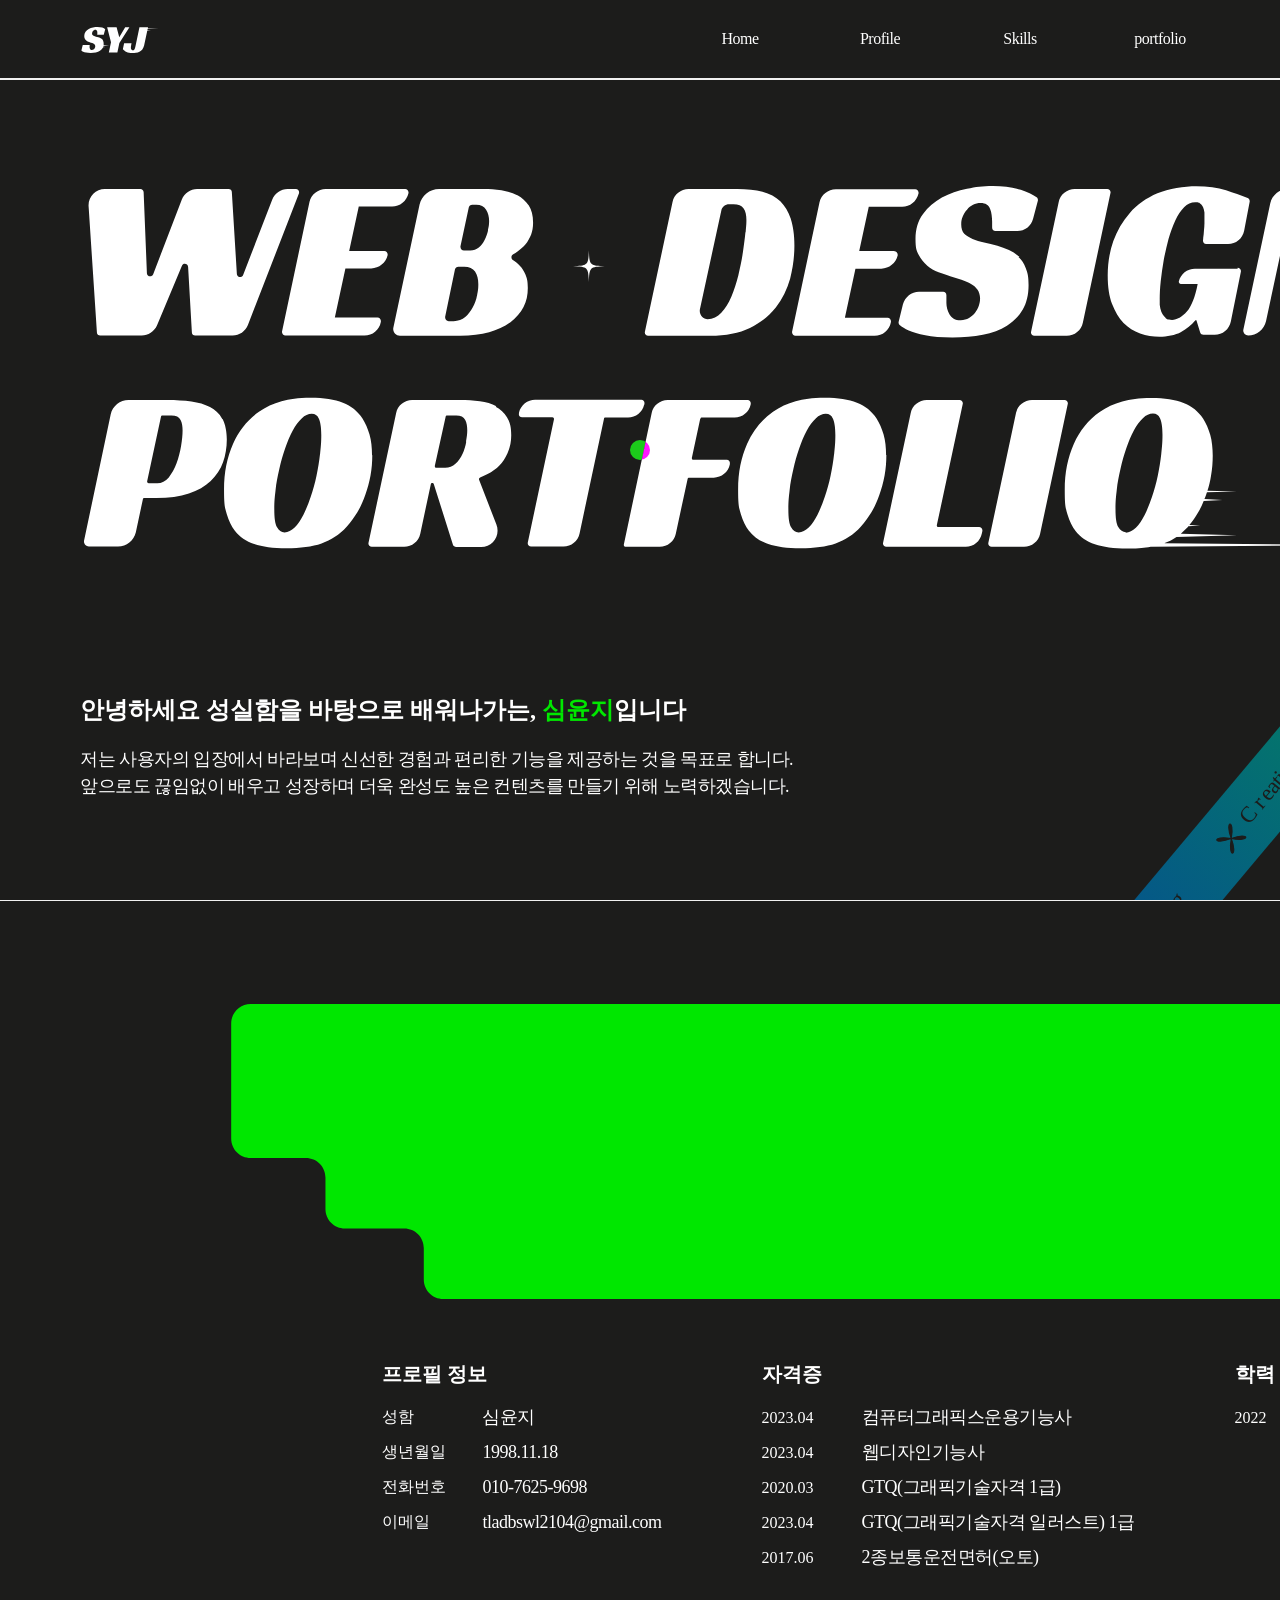
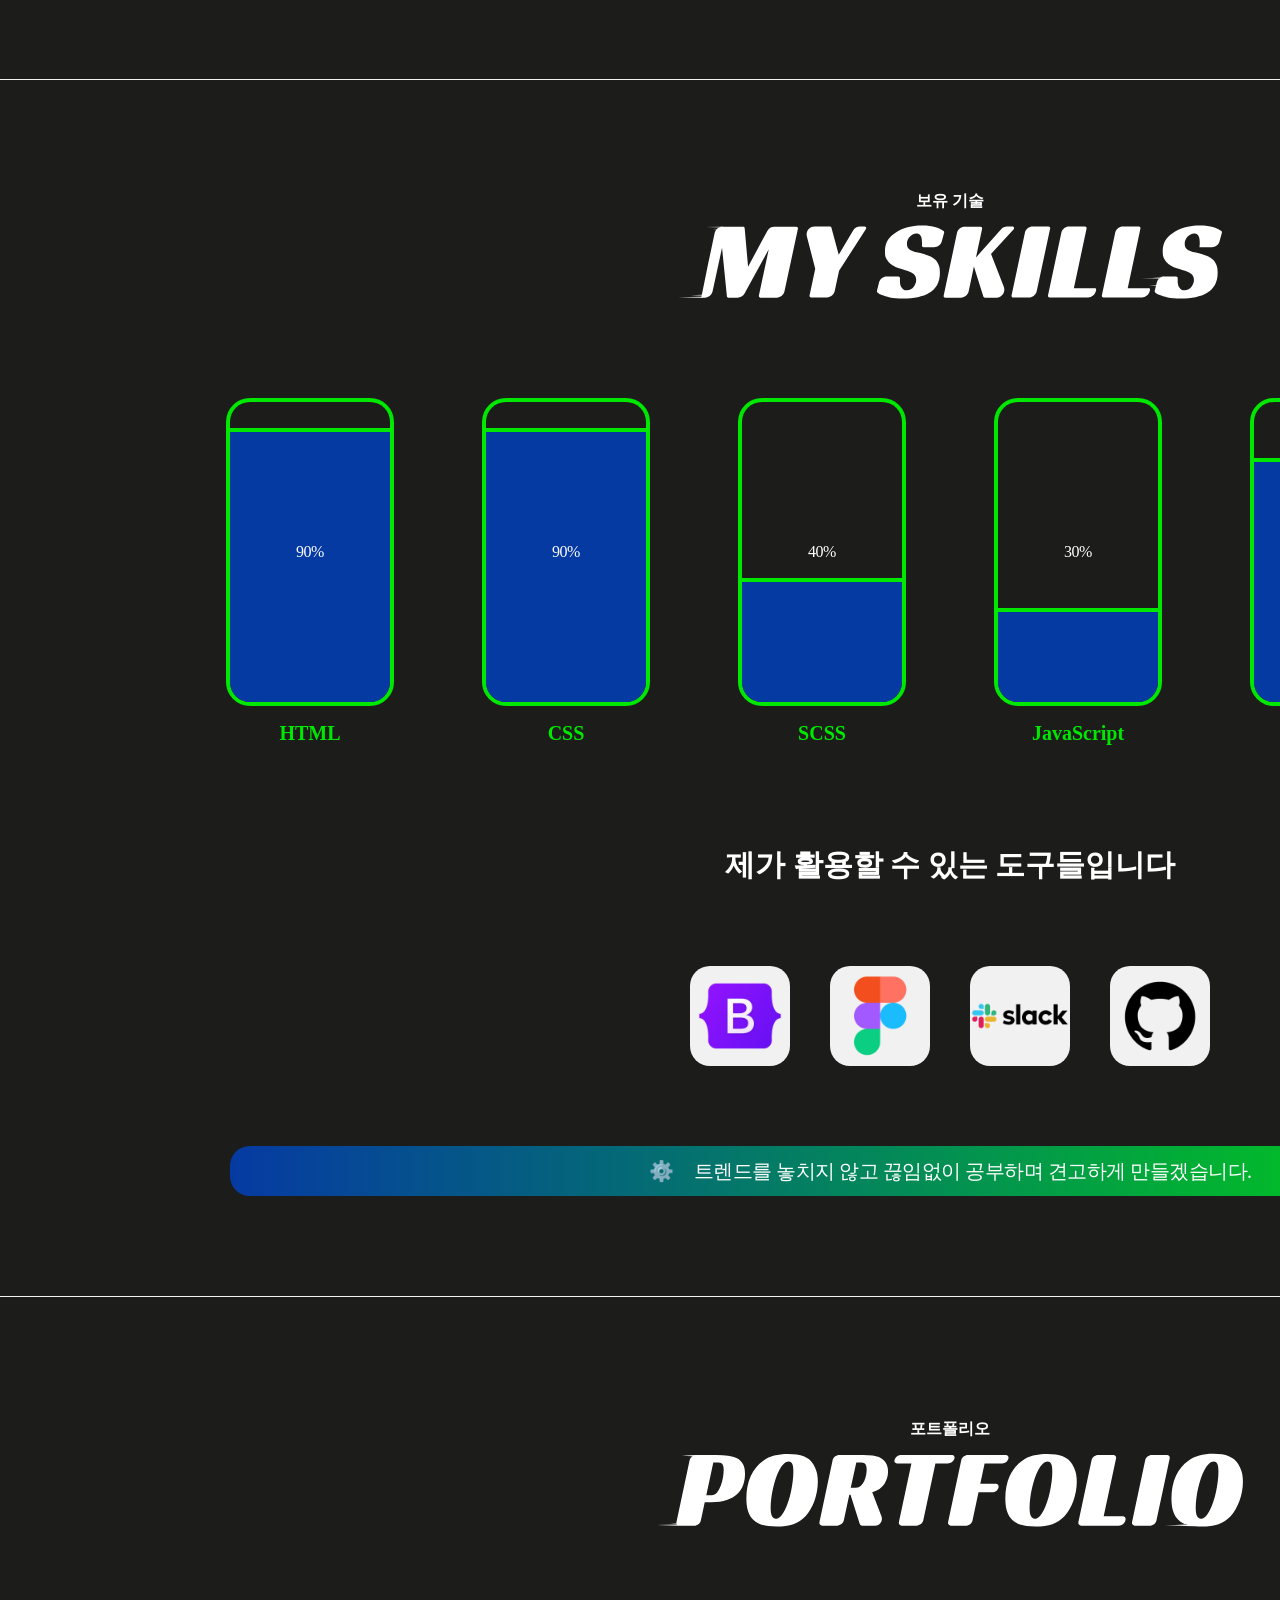
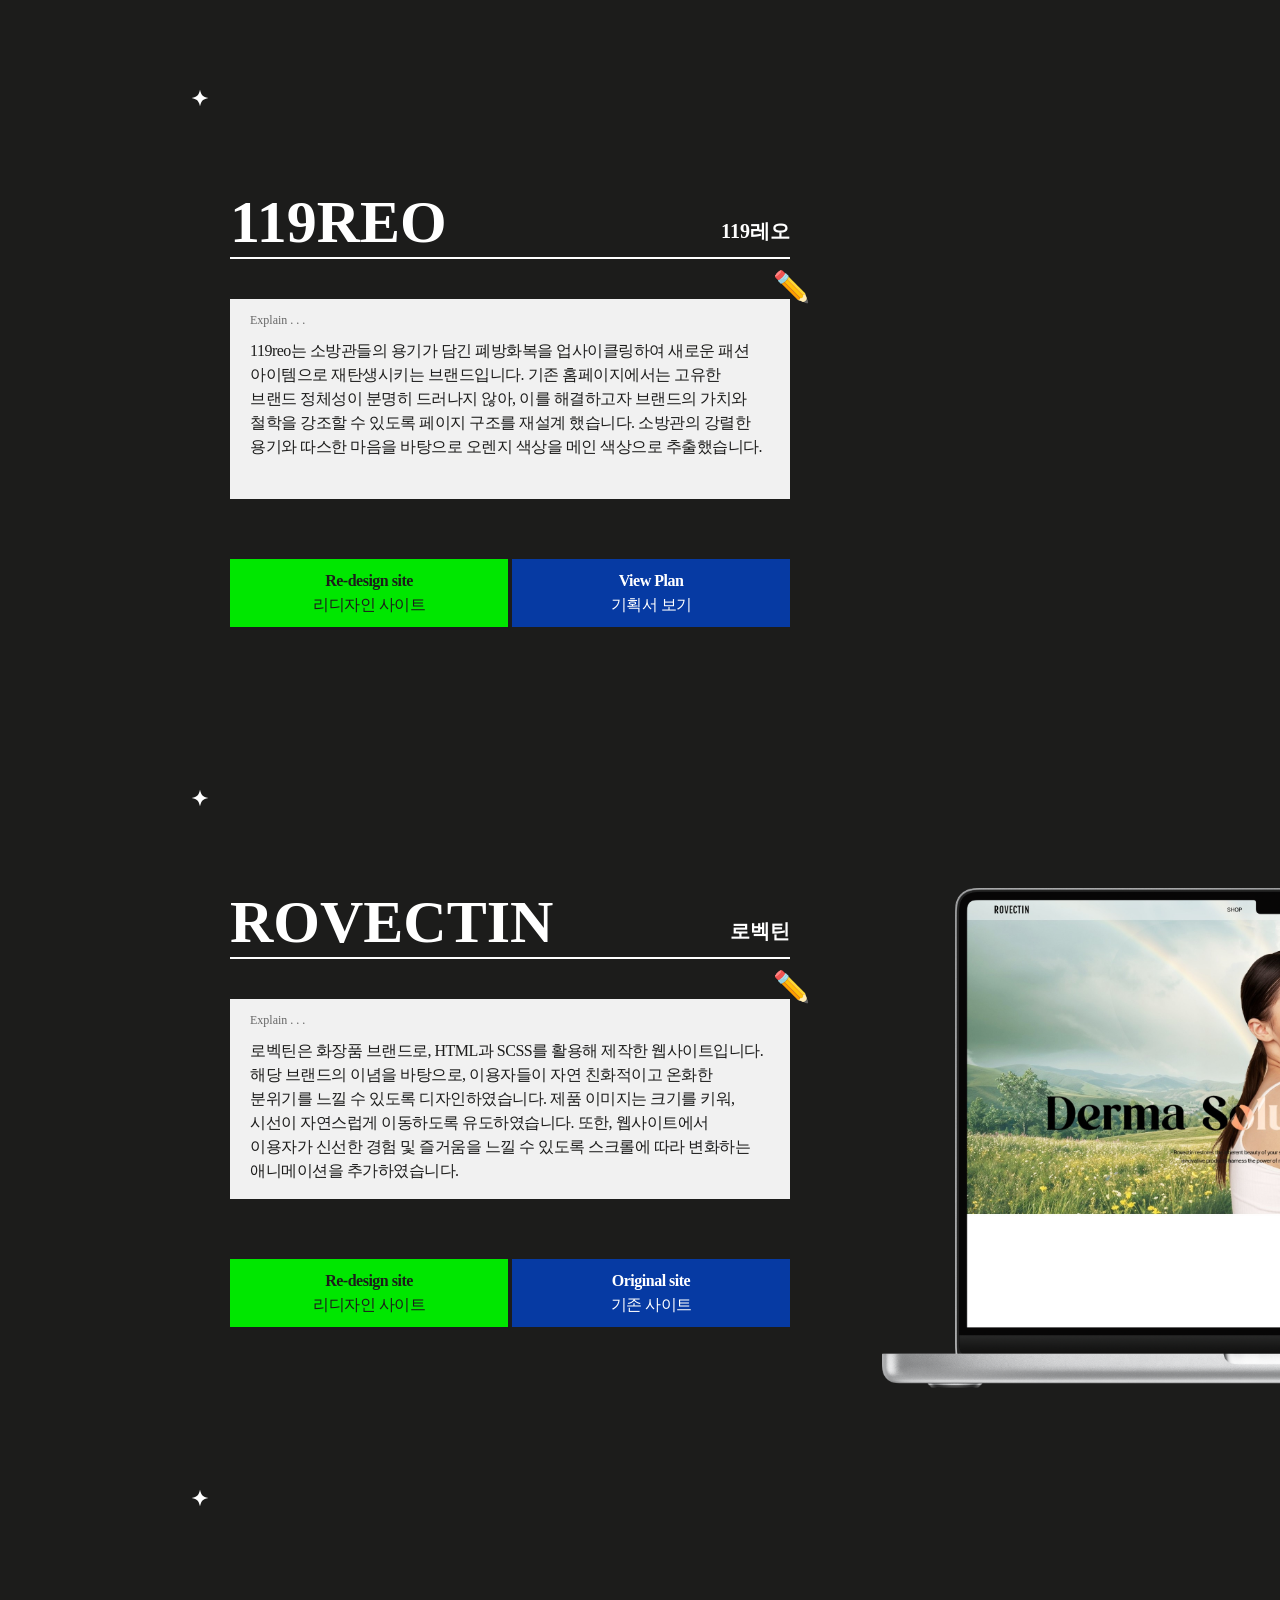
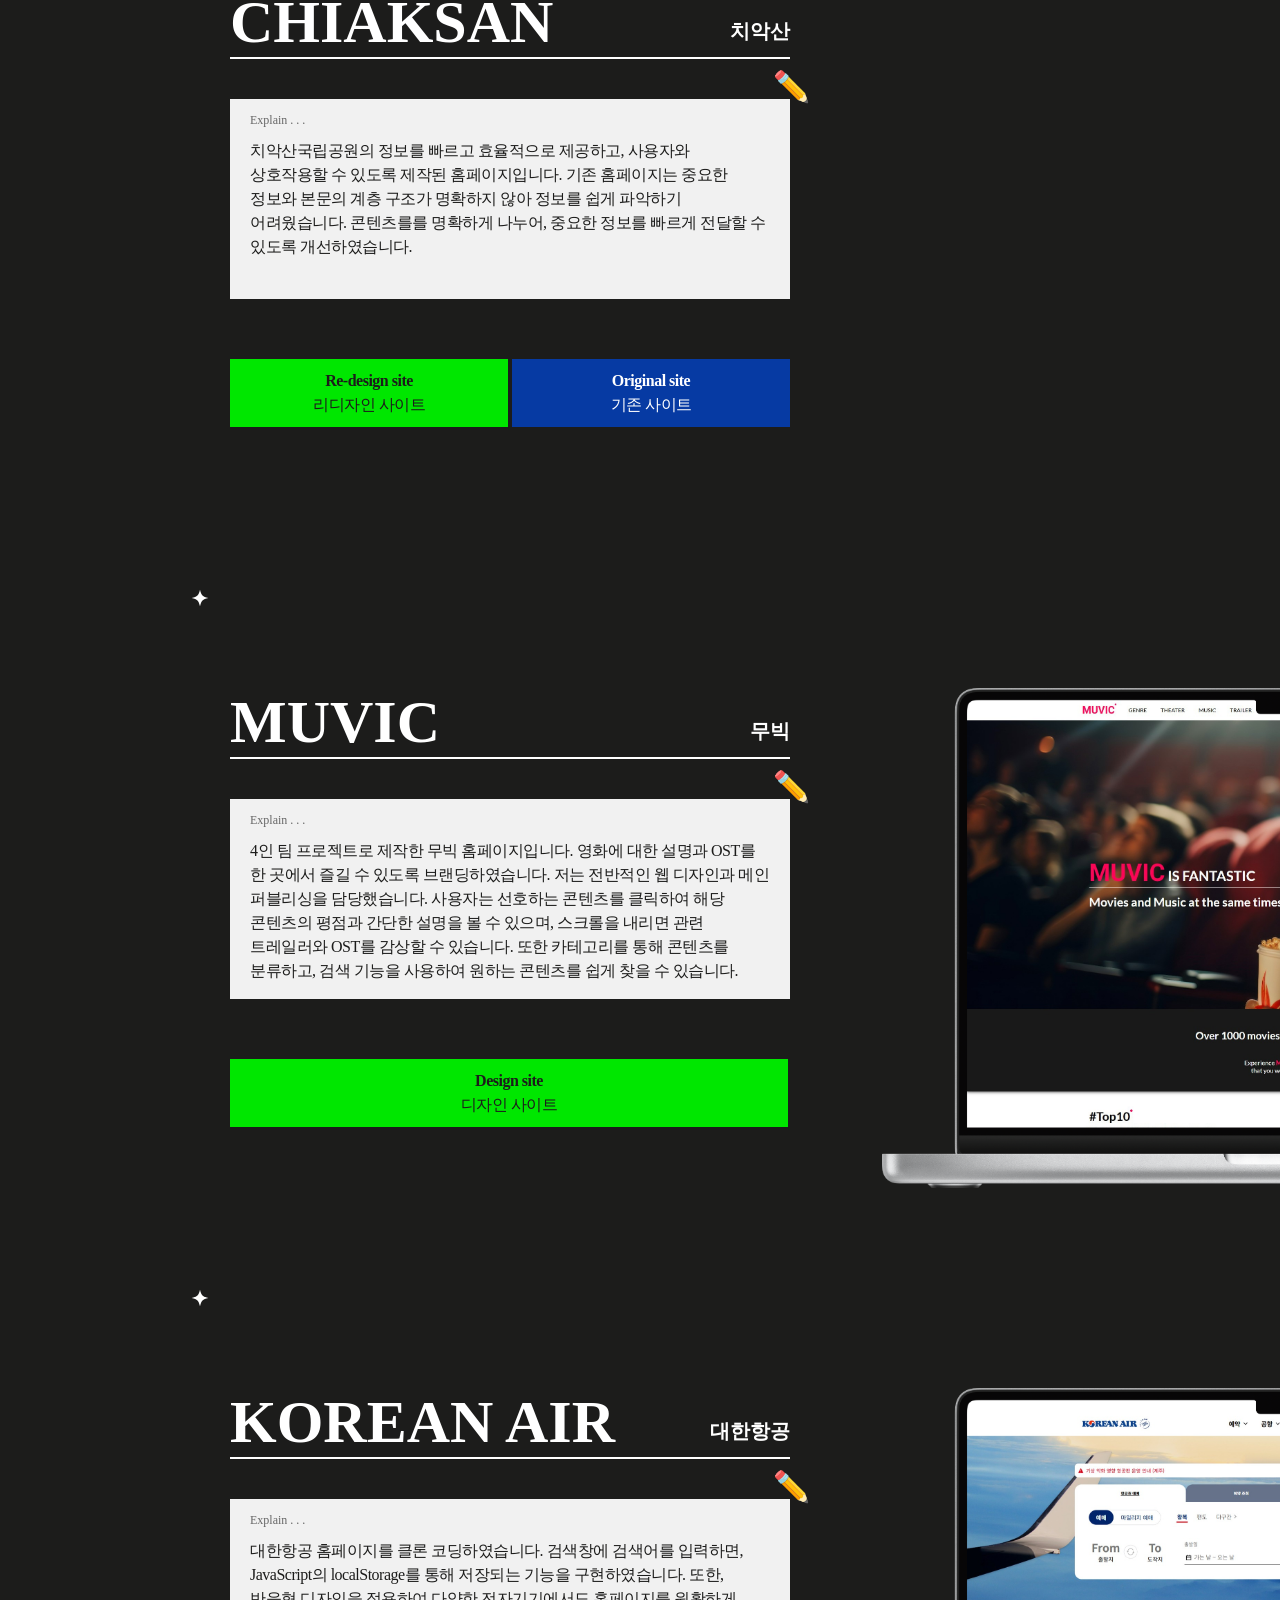
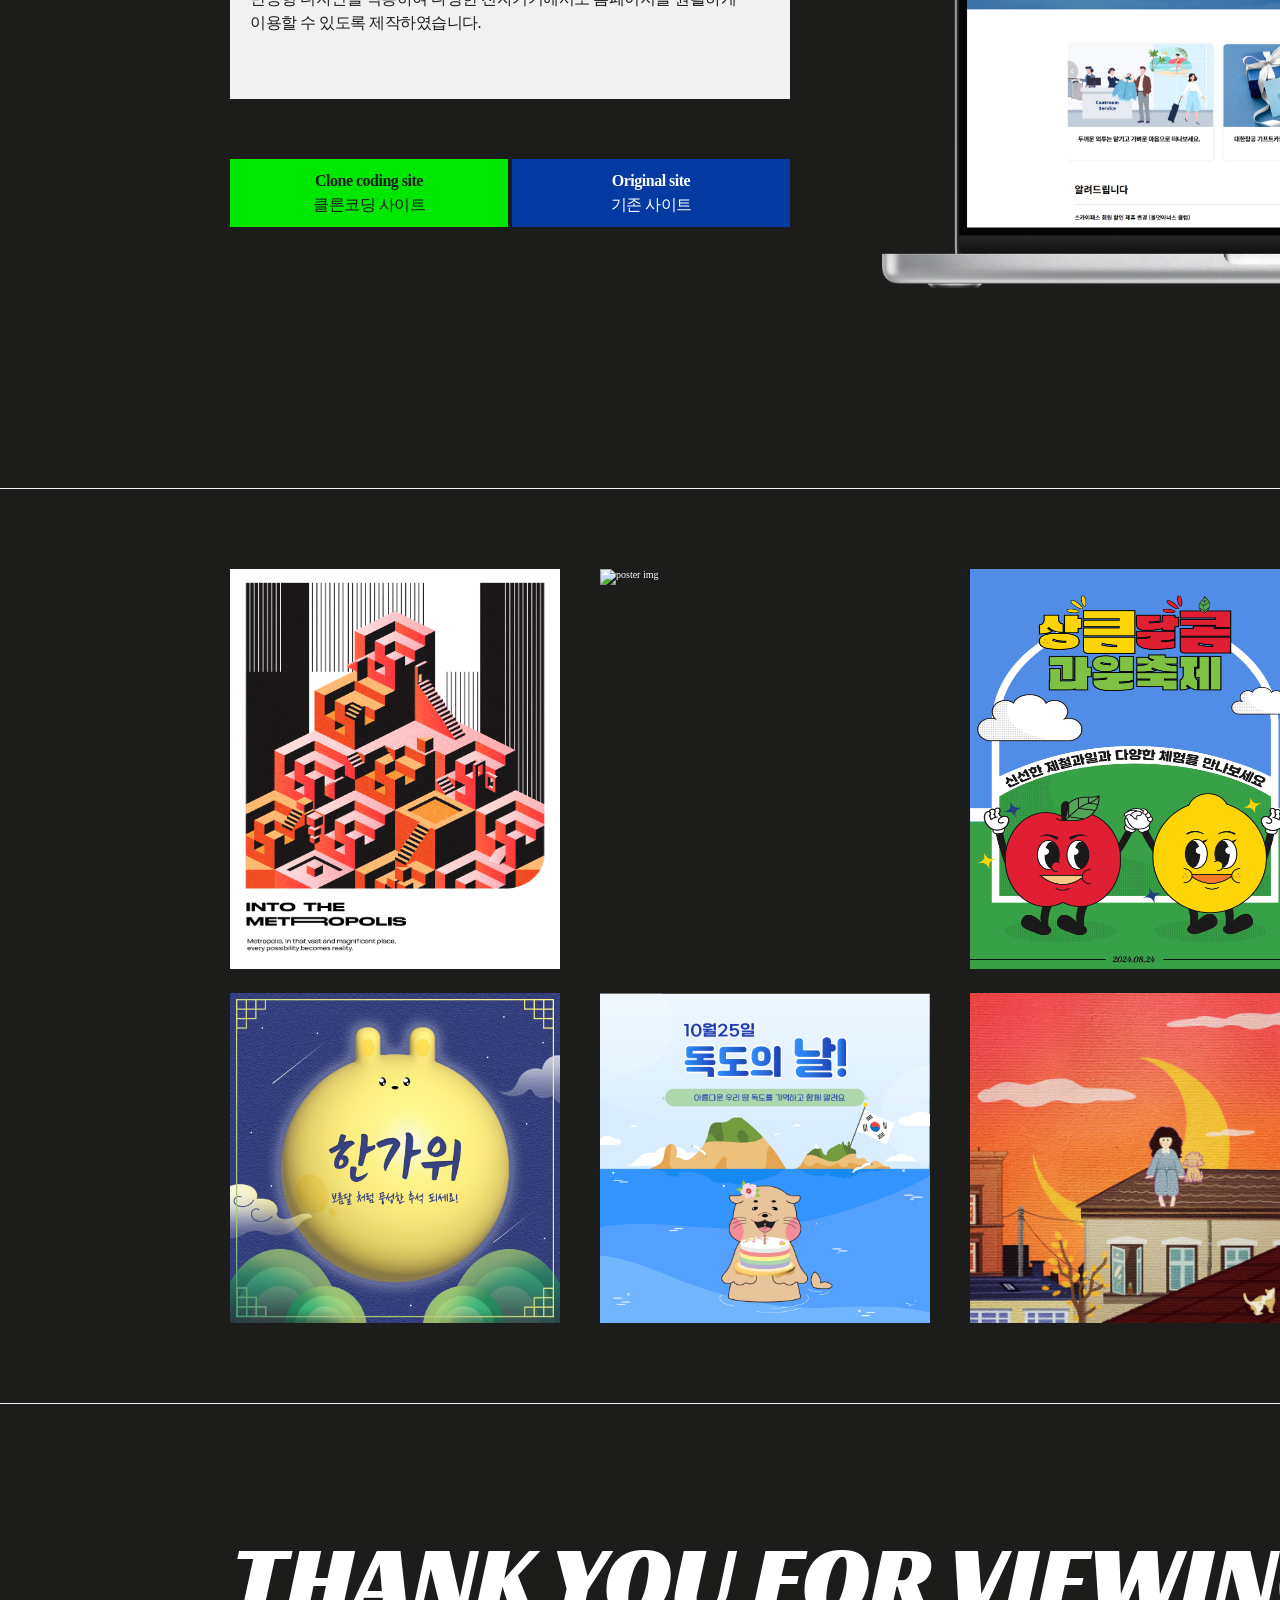
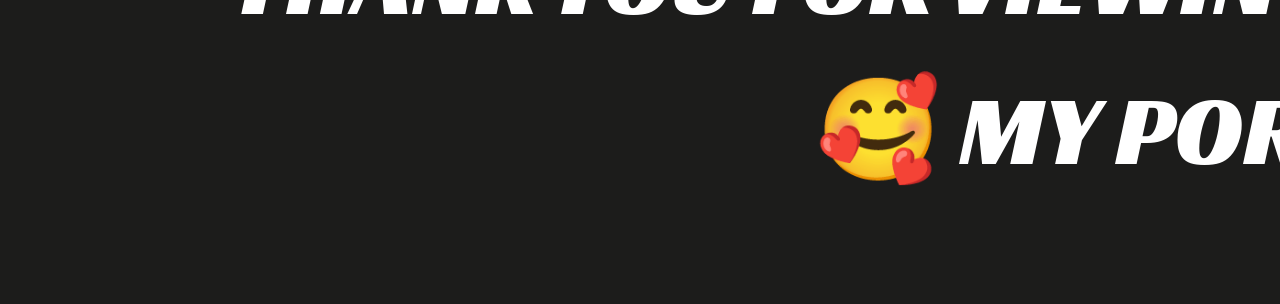
==== index.html @ 3002ccd0 "first" ====
<!DOCTYPE html>
<html lang="ko">

<head>
    <meta charset="UTF-8">
    <meta name="viewport" content="width=device-width, initial-scale=1.0">
    <!-- meta -->
    <meta name="author" content="Sim Yoonji">
    <meta name="robots" content="index,follow">
    <meta name="description" content="심윤지 포트폴리오 입니다.">
    <meta property="og:type" content="website">
    <meta property="og:url" content="https://simyoonji.github.io/yoonjis-portfolio/">
    <meta property="og:title" content="SimYoonji portfolio">
    <meta property="og:image" content="https://simyoonji.github.io/yoonjis-portfolio/img/main-img-3.jpg">
    <meta property="og:description" content="심윤지 포트폴리오 입니다.">
    <meta name="keywords" content="웹 디자이너 포트폴리오,신입 웹 디자이너 포트폴리오, 웹 디자인">
    <!-- favicon -->
    <link rel="shortcut icon" href="favicon.ico" type="image/x-icon">
    <link rel="icon" href="favicon.ico" type="image/x-icon">
    <!-- css -->
    <link rel="stylesheet" href="./css/index.css">
    <title>SimYoonJi Portfolio</title>
</head>

<body>
    <!-- mouse -->
    <div class="mouse"></div>
    
    <!-- top btn -->
    <div class="top">
        <img src="./img/icon/top.png" alt="top-button">
    </div>
    
     <!-- header -->
     <header class="header">
        <div>
            <h1>
                <a href="#landing" class="racing-sans-one-regular">
                </a>
            </h1>

            <nav>
                <!-- menu -->
                <ul class="header-menu">
                    <li>
                        <a href="#landing">
                            Home
                        </a>
                    </li>
                    <li>
                        <a href="#profile">
                            Profile
                        </a>
                    </li>
                    <li>
                        <a href="#skills">
                            Skills
                        </a>
                    </li>
                    <li>
                        <a href="#portfolio">
                            portfolio
                        </a>
                    </li>
                </ul>
            </nav>

            <div class="side-menu-btn">
                <button type="button">
                    <span></span>
                    <span></span>
                    <span></span>
                </button>
            </div>
        </div>
    </header>

    <!-- side menu -->
    <div class="side-menu">
        <div class="side-menu-inner">
            <ul class="side-menu-list">
                <li>
                    <a href="#profile">
                        profile
                    </a>
                </li>
                <li>
                    <a href="#skills">
                        skills
                    </a>
                </li>

                <li>
                    <a href="#portfolio">
                        portfolio
                    </a>

                    <ul class="ppt-list">
                        <li>
                            <a href="#119reo">119reo</a>
                        </li>
                        <li>
                            <a href="#rovectin">Rovectin</a>
                        </li>
                        <li>
                            <a href="#chiaksan">Chiaksan</a>
                        </li>
                        <li>
                            <a href="#muvic">Muvic</a>
                        </li>
                        <li>
                            <a href="#koreanAir">KoreanAir</a>
                        </li>
                        <li>
                            <a href="#poster">poster</a>
                        </li>
                    </ul>
                </li>
                <li>
                    <a href="#contact">
                        contact
                    </a>
                </li>
            </ul>
        </div>
    </div>


    <!-- container -->
    <main id="container">
        <!-- landing -->
        <section id="landing" class="landing">
            <span class="trigger landing-trigger"></span>

            <div class="landing-inner">
                <h2 class="landing-title">
                    <span class="txt-hide">
                        web design portfolio
                    </span>

                    <img src="./img/landing-img-1.svg" alt="web design">
                    <img src="./img/landing-img-2.svg" alt="portfolio">
                </h2>

                <div class="landing-txt">
                    <h3>
                        안녕하세요 성실함을 바탕으로 배워나가는, <strong>심윤지</strong>입니다
                    </h3>
                    <p>
                        저는 사용자의 입장에서 바라보며 신선한 경험과 편리한 기능을 제공하는 것을 목표로 합니다.<br>
                        앞으로도 끊임없이 배우고 성장하며 더욱 완성도 높은 컨텐츠를 만들기 위해 노력하겠습니다.
                    </p>
                </div>

                <div class="landing-btn">
                    <a href="#profile">
                    </a>
                </div>
            </div>

            <span class="banner"></span>
        </section>

        <!-- profile -->
        <section id="profile" class="profile">
            <div class="profile-inner">
                <span class="trigger profile-trigger"></span>

                <div class="profile-inner-top">
                    <h2 class="profile-title">
                        <img src="./img/profile-img-2.svg" alt="profile img">
                    </h2>
                    <span class="profile-arrow"></span>
                </div>

                <div class="profile-inner-bt">
                    <div class="profile-info">
                        <h3>
                            프로필 정보
                        </h3>

                        <div class="dl-container">
                            <dl>
                                <dt>성함</dt>
                                <dd>심윤지</dd>
                            </dl>
                            <dl>
                                <dt>생년월일</dt>
                                <dd>1998.11.18</dd>
                            </dl>
                            <dl>
                                <dt>전화번호</dt>
                                <dd>010-7625-9698</dd>
                            </dl>
                            <dl>
                                <dt>이메일</dt>
                                <dd>tladbswl2104@gmail.com</dd>
                            </dl>
                        </div>
                    </div>
                   
                    <div class="certifications">
                        <h3>
                            자격증
                        </h3>

                        <div class="dl-container">
                            <dl>
                                <dt>2023.04</dt>
                                <dd>컴퓨터그래픽스운용기능사</dd>
                            </dl>
                            <dl>
                                <dt>2023.04</dt>
                                <dd>웹디자인기능사</dd>
                            </dl>
                            <dl>
                                <dt>2020.03</dt>
                                <dd>GTQ(그래픽기술자격 1급)</dd>
                            </dl>
                            <dl>
                                <dt>2023.04</dt>
                                <dd>GTQ(그래픽기술자격 일러스트) 1급</dd>
                            </dl>
                            <dl>
                                <dt>2017.06</dt>
                                <dd>2종보통운전면허(오토)</dd>
                            </dl>
                        </div>
                    </div>

                    <div>
                        <h3>
                            학력
                        </h3>

                        <div class="dl-container">
                            <dl>
                                <dt>2022</dt>
                                <dd>영남대학교 회화과 졸업</dd>
                            </dl>
                        </div>
                    </div>

                </div>
            </div>
        </section>

        <!-- skill -->
        <section id="skills" class="skills">
            <span class="skills-deco deco-1"></span>
            <span class="skills-deco deco-2"></span>

            <!-- inner -->
            <div class="skills-inner">
                <h2>
                    <span>
                       보유 기술
                    </span>
                    <img src="./img/skills-img-1.svg" alt="my skills img">
                </h2>

                <div class="skills-contents">
                    <span class="trigger skills-trigger-1"></span>

                    <ul class="skills-list">
                        <li>
                            <p>
                                <span class="skills-graph"></span>
                            </p>
                            <h4>HTML</h4>
                        </li>

                        <li>
                            <p>
                                <span class="skills-graph"></span>
                            </p>
                            <h4>CSS</h4>
                        </li>

                        <li>
                            <p>
                                <span class="skills-graph"></span>
                            </p>
                            <h4>SCSS</h4>
                        </li>

                        <li>
                            <p>
                                <span class="skills-graph"></span>
                            </p>
                            <h4>JavaScript</h4>
                        </li>

                        <li>
                            <p>
                                <span class="skills-graph"></span>
                            </p>
                            <h4>PhotoShop</h4>
                        </li>

                        <li>
                            <p>
                                <span class="skills-graph"></span>
                            </p>
                            <h4>IllustRator</h4>
                        </li>
                    </ul>
                </div>
                <div class="skills-tool">
                    <span class="trigger skills-trigger-2"></span>
                    <h3>
                        제가 활용할 수 있는 도구들입니다
                    </h3>

                    <ul class="skills-tool-contents">
                        <li>
                            <p class="txt-hide">Bootstrap</p>
                            <img src="./img/icon/Bootstrap.png" alt="Bootstrap">
                        </li>

                        <li>
                            <p class="txt-hide">figma</p>
                            <img src="./img/icon/figma.png" alt="figma">
                        </li>

                        <li>
                            <p class="txt-hide">slack</p>
                            <img src="./img/icon/slack.png" alt="slack">
                        </li>

                        <li>
                            <p class="txt-hide">github</p>
                            <img src="./img/icon/github.png" alt=" github">
                        </li>
                    </ul>

                    <div class="skills-note">
                      <span>
                        ⚙️
                      </span>
                      <p>
                        트렌드를 놓치지 않고 끊임없이 공부하며 견고하게 만들겠습니다.
                      </p>
                    </div> 
                </div>
            </div>
        </section>

        <!-- portfolio -->
        <section id="portfolio" class="portfolio">

            <div class="portfolio-inner">
                <h2>
                    <span>
                        포트폴리오
                    </span>
                    <img src="./img/portfolio-img-1.svg" alt="my skills img">
                </h2>

                <!-- list -->
                <div id="119reo" class="portfolio-list">
                    <div class="portfolio-list-lf">
                        <h3>
                            119REO <span>119레오</span>
                        </h3>

                        <div class="portfolio-list-lf-txt">
                            <p>
                                119reo는 소방관들의 용기가 담긴 폐방화복을 업사이클링하여 새로운 패션 아이템으로 재탄생시키는 브랜드입니다.
기존 홈페이지에서는 고유한 브랜드 정체성이 분명히 드러나지 않아, 이를 해결하고자 브랜드의 가치와 철학을
강조할 수 있도록 페이지 구조를 재설계 했습니다. 소방관의 강렬한 용기와 따스한 마음을 바탕으로 오렌지 색상을 메인 색상으로 추출했습니다. 
                            </p>
                        </div> 

                        <div class="portfolio-list-lf-btn reo-btn">
                            <a href="https://yesvember.github.io/119REO/">
                                <strong>
                                    Re-design site
                                </strong>
                                <span>
                                    리디자인 사이트 
                                </span>
                            </a>
                            <a href="https://yesvember.github.io/119reo-plan/" class="plan">
                                <strong>
                                    View Plan
                                </strong>
                                <span>
                                    기획서 보기
                                </span>
                            </a>
                        </div>
                    </div>
                    <div class="portfolio-list-rt">
                        <img src="./img/mockup-img-1.png" alt="119reo img">
                    </div>
                </div>

                <!-- list -->
                <div id="rovectin" class="portfolio-list">
                    <div class="portfolio-list-lf">
                        <h3>
                            Rovectin <span>로벡틴</span>
                        </h3>

                        <div class="portfolio-list-lf-txt">
                            <p>
                                로벡틴은 화장품 브랜드로, 
                                HTML과 SCSS를 활용해 제작한 웹사이트입니다. 
                                해당 브랜드의 이념을 바탕으로, 
                                이용자들이 자연 친화적이고 온화한 분위기를 느낄 수 있도록 
                                디자인하였습니다. 제품 이미지는 크기를 키워, 시선이 자연스럽게 
                                이동하도록 유도하였습니다. 또한, 웹사이트에서 이용자가 신선한 
                                경험 및 즐거움을 느낄 수 있도록 스크롤에 따라 변화하는 
                                애니메이션을 추가하였습니다.
                            </p>
                        </div> 

                        <div class="portfolio-list-lf-btn">
                            <a href="https://yesvember.github.io/rovectin/">
                                <strong>
                                    Re-design site
                                </strong>
                                <span>
                                    리디자인 사이트 
                                </span>
                            </a>
                            <a href="https://rovectin.co.kr/">
                                <strong>
                                    Original site
                                </strong>
                                <span>
                                    기존 사이트
                                </span>
                            </a>
                        </div>
                    </div>
                    <div class="portfolio-list-rt">
                        <img src="./img/mockup-img-2.png" alt="rovectin img">
                    </div>
                </div>

                <!-- list -->
                <div id="chiaksan" class="portfolio-list">
                    <div class="portfolio-list-lf">
                        <h3>
                            Chiaksan <span>치악산</span>
                        </h3>

                        <div class="portfolio-list-lf-txt">
                            <p>
                                치악산국립공원의 정보를 빠르고 효율적으로 제공하고, 사용자와 상호작용할 수 있도록 제작된 홈페이지입니다. 기존 홈페이지는 중요한 정보와 본문의 계층 구조가 명확하지 않아 정보를 쉽게 파악하기 어려웠습니다. 콘텐츠를를 명확하게 나누어, 중요한 정보를 빠르게 전달할 수 있도록 개선하였습니다.
                            </p>
                        </div> 

                        <div class="portfolio-list-lf-btn">
                            <a href="https://yesvember.github.io/chiaksan/">
                                <strong>
                                    Re-design site
                                </strong>
                                <span>
                                    리디자인 사이트 
                                </span>
                            </a>
                            <a href="https://www.knps.or.kr/front/portal/visit/visitCourseMain.do?parkId=121300&menuNo=7020101">
                                <strong>
                                    Original site
                                </strong>
                                <span>
                                    기존 사이트
                                </span>
                            </a>
                        </div>
                    </div>
                    <div class="portfolio-list-rt">
                        <img src="./img/mockup-img-3.png" alt="Chiaksan img">
                    </div>
                </div>

                <!-- list -->
                <div id="muvic" class="portfolio-list">
                    <div class="portfolio-list-lf">
                        <h3>
                            Muvic <span>무빅</span>
                        </h3>

                        <div class="portfolio-list-lf-txt">
                            <p>
                                4인 팀 프로젝트로 제작한 무빅 홈페이지입니다. 영화에 대한 설명과 OST를 한 곳에서 즐길 수 있도록 브랜딩하였습니다. 저는 전반적인 웹 디자인과 메인 퍼블리싱을 담당했습니다. 사용자는 선호하는 콘텐츠를 클릭하여 해당 콘텐츠의 평점과 간단한 설명을 볼 수 있으며, 스크롤을 내리면 관련 트레일러와 OST를 감상할 수 있습니다. 또한 카테고리를 통해 콘텐츠를 분류하고, 검색 기능을 사용하여 원하는 콘텐츠를 쉽게 찾을 수 있습니다. 다크 모드 기능도 추가하여, 클릭 시 홈페이지의 명암을 대비시킬 수 있도록 제작하였습니다.
                            </p>
                        </div> 

                        <div class="portfolio-list-lf-btn">
                            <a href="https://muvic.netlify.app/" class="muvic-btn">
                                <strong>
                                    Design site
                                </strong>
                                <span>
                                    디자인 사이트 
                                </span>
                            </a>
                        </div>
                    </div>
                    <div class="portfolio-list-rt">
                        <img src="./img/mockup-img-4.png" alt="muvic img">
                    </div>
                </div>

                <!-- list -->
                <div id="koreanAir" class="portfolio-list">
                    <div class="portfolio-list-lf">
                        <h3>
                            korean air <span>대한항공</span>
                        </h3>

                        <div class="portfolio-list-lf-txt">
                            <p>
                                대한항공 홈페이지를 클론 코딩하였습니다. 검색창에 검색어를 입력하면, JavaScript의 localStorage를 통해 저장되는 기능을 구현하였습니다. 또한, 반응형 디자인을 적용하여 다양한 전자기기에서도 홈페이지를 원활하게 이용할 수 있도록 제작하였습니다.
                            </p>
                        </div> 

                        <div class="portfolio-list-lf-btn">
                            <a href="https://yesvember.github.io/koreanAir/">
                                <strong>
                                   Clone coding site
                                </strong>
                                <span>
                                    클론코딩 사이트 
                                </span>
                            </a>
                            <a href="https://www.koreanair.com/?hl=ko">
                                <strong>
                                    Original site
                                </strong>
                                <span>
                                    기존 사이트
                                </span>
                            </a>
                        </div>
                    </div>
                    <div class="portfolio-list-rt">
                        <img src="./img/mockup-img-5.png" alt="koreanAir img">
                    </div>
                </div>
            </div>
        </section>

        <!-- poster -->
        <section id="poster" class="poster">
            <ul class="long">
                <li>
                    <img src="./img/poster-img-1.jpg" alt="poster img">
                </li>
                <li>
                    <img src="./img/poster-img-2.jpg" alt="poster img">
                </li>
                <li>
                    <img src="./img/poster-img-3.jpg" alt="poster img">
                </li>
                <li>
                    <img src="./img/poster-img-4.jpg" alt="poster img">
                </li>
            </ul>

            <ul class="short">
                <li>
                    <img src="./img/poster-img-5.jpg" alt="poster img">
                </li>
                <li>
                    <img src="./img/poster-img-6.png" alt="poster img">
                </li>
                <li>
                    <img src="./img/poster-img-7.jpg" alt="poster img">
                </li>
                <li>
                    <img src="./img/poster-img-8.jpg" alt="poster img">
                </li>
            </ul>
        </section>
        
        <!-- contact -->
        <section id="contact" class="contact">
            <h2 class="txt-hide">
                contact
            </h2>

            <div class="contact-inner">
                <span class="trigger contact-trigger"></span>
                <p class="contact-lf">
                    Thank you for viewing
                </p>
                <p class="contact-rt">
                    <span class="leftAndRight">🥰</span> My portfolio &#33;
                </p>
            </div>
        </section>
    </main>

    <!-- script -->
    <script src="https://code.jquery.com/jquery-3.6.0.min.js"></script>
    <script src="./script/index.js" defer></script>
    <script src="./script/mouse.js" defer></script>
</body>

</html>
---- css/index.css ----
@charset "UTF-8";
@import url("https://fonts.googleapis.com/css2?family=Racing+Sans+One&display=swap");
html {
  font-size: 10px;
  font-family: "GmarketSansMedium";
  scroll-behavior: smooth;
}

* {
  padding: 0;
  margin: 0;
}

body {
  overflow-x: hidden;
  cursor: none;
  color: #fff;
}

ol, li {
  list-style: none;
}

a {
  display: block;
  color: inherit;
  text-decoration: none;
  cursor: none;
}

button {
  cursor: none;
}

em {
  font-style: normal;
}

span {
  display: inline-block;
}

dd, p, a {
  letter-spacing: -0.5px;
  line-height: 1.5;
  font-size: 1.6rem;
  word-break: keep-all;
}

button {
  border: none;
  outline: none;
  background-color: transparent;
}

::-webkit-scrollbar {
  width: 0.8rem;
  background-color: #1c1c1b;
}

::-webkit-scrollbar-thumb {
  background-color: #063AA3;
}

@font-face {
  font-family: "GmarketSansMedium";
  src: url("https://fastly.jsdelivr.net/gh/projectnoonnu/noonfonts_2001@1.1/GmarketSansMedium.woff") format("woff");
  font-weight: normal;
  font-style: normal;
}
.racing-sans-one-regular {
  font-family: "Racing Sans One", sans-serif;
  font-weight: 400;
  font-style: normal;
}

@font-face {
  font-family: "Pretendard-Regular";
  src: url("https://fastly.jsdelivr.net/gh/Project-Noonnu/noonfonts_2107@1.1/Pretendard-Regular.woff") format("woff");
  font-weight: 400;
  font-style: normal;
}
@keyframes left {
  0% {
    transform: translateX(0);
  }
  100% {
    transform: translateX(-1%);
  }
}
@keyframes right {
  0% {
    transform: translateX(0);
  }
  100% {
    transform: translateX(1%);
  }
}
@keyframes leftAndRight {
  0% {
    transform: rotate(10deg);
  }
  100% {
    transform: rotate(-10deg);
  }
}
@keyframes slide {
  0% {
    background-position: 0 0;
  }
  100% {
    background-position: 100% 0;
  }
}
@keyframes html {
  0% {
    height: 0;
  }
  100% {
    height: 90%;
  }
}
@keyframes css {
  0% {
    height: 0;
  }
  100% {
    height: 90%;
  }
}
@keyframes scss {
  0% {
    height: 0;
  }
  100% {
    height: 40%;
  }
}
@keyframes js {
  0% {
    height: 0;
  }
  100% {
    height: 30%;
  }
}
@keyframes PhotoShop {
  0% {
    height: 0;
  }
  100% {
    height: 80%;
  }
}
@keyframes upDown {
  0% {
    transform: translateY(0%);
  }
  100% {
    transform: translateY(10%);
  }
}
@keyframes upDown2 {
  0% {
    transform: translateY(0%);
  }
  100% {
    transform: translateY(4%);
  }
}
@keyframes rotate {
  0% {
    transform: rotate(0deg);
  }
  100% {
    transform: rotate(-360deg);
  }
}
@keyframes jelly {
  0% {
    transform: scale(1);
  }
  30% {
    transform: scale(1.1, 0.9);
  }
  50% {
    transform: scale(0.9, 1.1);
  }
  70% {
    transform: scale(1.1, 0.9);
  }
  100% {
    transform: scale(1);
  }
}
@keyframes pencil {
  0% {
    transform: rotate(-20deg);
    transform-origin: bottom center;
  }
  100% {
    transform: rotate(0deg);
    transform-origin: bottom center;
  }
}
.title {
  margin: 0 0 10rem 0;
  font-size: 6rem;
  font-family: "Racing Sans One", sans-serif;
}

.mouse {
  position: fixed;
  left: 50%;
  top: 50%;
  transform: translate(-50%, -50%);
  width: 2rem;
  height: 2rem;
  background-color: #00E700;
  border-radius: 50%;
  pointer-events: none;
  mix-blend-mode: difference;
  z-index: 20000;
  transition: transform 0.2s ease-in, opacity 0.2s ease-in, background-color 0.2s ease-in;
  -webkit-transition: transform 0.2s ease-in, opacity 0.2s ease-in, background-color 0.2s ease-in;
  -moz-transition: transform 0.2s ease-in, opacity 0.2s ease-in, background-color 0.2s ease-in;
  -o-transition: transform 0.2s ease-in, opacity 0.2s ease-in, background-color 0.2s ease-in;
}

.mouse-change {
  transform: scale(10);
  background: url(../img/icon/mouse.png) center center no-repeat;
  background-size: cover;
  background-color: none;
}

.leftAndRight {
  animation: leftAndRight 1s ease infinite alternate-reverse;
}

.txt-hide {
  position: absolute;
  width: 1px;
  height: 1px;
  margin: -1px;
  padding: 0;
  overflow: hidden;
  clip: rect(0, 0, 0, 0);
  white-space: nowrap;
  border: 0;
}

.trigger {
  display: inline-block;
  position: absolute;
  left: 50%;
  top: 50%;
  transform: translate(-50%, -50%);
  width: 1rem;
  height: 1rem;
  background-color: transparent;
}

.top {
  position: fixed;
  right: 5rem;
  bottom: 5rem;
  width: 4.8rem;
  height: 4.8rem;
  border-radius: 50%;
  background-color: #fff;
  opacity: 0;
  z-index: 9998;
  transition: opacity 0.2s ease, right 0.2s ease, bottom 0.2s ease, width 0.2s ease, height 0.2s ease, background-color 0.2s ease;
  -webkit-transition: opacity 0.2s ease, right 0.2s ease, bottom 0.2s ease, width 0.2s ease, height 0.2s ease, background-color 0.2s ease;
  -moz-transition: opacity 0.2s ease, right 0.2s ease, bottom 0.2s ease, width 0.2s ease, height 0.2s ease, background-color 0.2s ease;
  -o-transition: opacity 0.2s ease, right 0.2s ease, bottom 0.2s ease, width 0.2s ease, height 0.2s ease, background-color 0.2s ease;
}
.top:hover {
  background-color: #00E700;
}
.top img {
  position: absolute;
  left: 50%;
  top: 50%;
  transform: translate(-50%, -50%);
  width: 2rem;
  height: 2rem;
  transition: width 0.2s ease, height 0.2s ease;
  -webkit-transition: width 0.2s ease, height 0.2s ease;
  -moz-transition: width 0.2s ease, height 0.2s ease;
  -o-transition: width 0.2s ease, height 0.2s ease;
}

.header {
  position: fixed;
  width: 100%;
  min-width: 1900px;
  z-index: 9998;
}
.header > div {
  display: flex;
  justify-content: space-between;
  align-items: center;
  position: relative;
  height: 8rem;
  padding: 0 8rem;
  box-sizing: border-box;
  background-color: rgba(28, 28, 27, 0.9647058824);
  backdrop-filter: blur(20px);
  border-bottom: 0.2rem solid #f1f1f1;
  transition: box-shadow 0.5s ease;
  -webkit-transition: box-shadow 0.5s ease;
  -moz-transition: box-shadow 0.5s ease;
  -o-transition: box-shadow 0.5s ease;
}
.header > div h1 a {
  width: 8rem;
  height: 4rem;
  background: url(../img/icon/logo-img-1.svg) center center no-repeat;
}
.header > div h1:hover {
  animation: jelly 0.4s ease;
}
.header > div h1:hover a {
  background: url(../img/icon/logo-img-2.svg) center center no-repeat;
}
.header > div nav {
  position: absolute;
  left: 50%;
  top: 50%;
  transform: translate(-50%, -50%);
}
.header > div .side-menu-btn button {
  position: relative;
  width: 4rem;
  height: 1.8rem;
  transition: width 0.2s ease;
  -webkit-transition: width 0.2s ease;
  -moz-transition: width 0.2s ease;
  -o-transition: width 0.2s ease;
}
.header > div .side-menu-btn button .on {
  width: 80%;
  background-color: #00E700;
}
.header > div .side-menu-btn button .on2 {
  width: 100% !important;
  background-color: #00E700;
}
.header > div .side-menu-btn button span {
  position: absolute;
  right: 0%;
  width: 100%;
  height: 0.2rem;
  background-color: #f1f1f1;
  transition: width 0.2s ease;
  -webkit-transition: width 0.2s ease;
  -moz-transition: width 0.2s ease;
  -o-transition: width 0.2s ease;
}
.header > div .side-menu-btn button span:nth-of-type(1) {
  top: 0;
}
.header > div .side-menu-btn button span:nth-of-type(2) {
  top: 50%;
  transform: translateY(-50%);
  width: 80%;
}
.header > div .side-menu-btn button span:nth-of-type(3) {
  bottom: 0;
}
.header-menu {
  display: flex;
  width: 100%;
}
.header-menu li {
  position: relative;
  width: 10rem;
  margin: 0 2rem;
  text-align: center;
}
.header-menu li::before {
  content: "";
  position: absolute;
  left: 0;
  bottom: 0;
  width: 100%;
  height: 0;
  background-color: #00E700;
  transition: height 0.2s ease;
  -webkit-transition: height 0.2s ease;
  -moz-transition: height 0.2s ease;
  -o-transition: height 0.2s ease;
}
.header-menu li:hover::before {
  height: 0.4rem;
}
.header-menu li:hover a {
  color: #00E700;
}
.header-menu li a {
  padding: 1rem 0;
  box-sizing: border-box;
  transition: font-size 0.2s ease, padding 0.2s ease;
  -webkit-transition: font-size 0.2s ease, padding 0.2s ease;
  -moz-transition: font-size 0.2s ease, padding 0.2s ease;
  -o-transition: font-size 0.2s ease, padding 0.2s ease;
}

.side-menu {
  position: fixed;
  right: -41rem;
  top: 7.8rem;
  width: 40rem;
  height: 40rem;
  border-radius: 0 0 0 20rem;
  background-color: rgba(28, 28, 27, 0.9647058824);
  backdrop-filter: blur(20px);
  border-left: 0.2rem solid #fff;
  border-bottom: 0.2rem solid #fff;
  z-index: 9999;
  transition: right 0.2s ease, opacity 0.2s ease;
  -webkit-transition: right 0.2s ease, opacity 0.2s ease;
  -moz-transition: right 0.2s ease, opacity 0.2s ease;
  -o-transition: right 0.2s ease, opacity 0.2s ease;
}
.side-menu-inner {
  padding: 0 0 0 4rem;
}
.side-menu-inner .side-menu-list {
  padding: 2rem;
}
.side-menu-inner ul li {
  padding: 0.4rem 0;
}
.side-menu-inner ul li a:hover {
  color: #00E700;
}
.side-menu-inner ul li .ppt-list {
  padding: 0 0 0 4rem;
}
.side-menu-inner ul li .ppt-list li a {
  font-size: 1.4rem;
}

.side {
  right: 0rem;
  opacity: 1;
}

#container {
  background-color: #1c1c1b;
  min-width: 1900px;
}

.landing {
  position: relative;
  width: 100%;
  height: 100vh;
  overflow: hidden;
}
.landing-inner {
  height: 100%;
  margin: 0 auto;
}
.landing-inner h2 {
  position: absolute;
  left: 8rem;
  top: 18rem;
  opacity: 0;
  transform: translateX(-10%);
  transition: opacity 1s ease, transform 1s ease;
  -webkit-transition: opacity 1s ease, transform 1s ease;
  -moz-transition: opacity 1s ease, transform 1s ease;
  -o-transition: opacity 1s ease, transform 1s ease;
}
.landing-inner h2 img {
  width: auto;
  height: 16.6rem;
  object-fit: cover;
}
.landing-inner h2 img:nth-of-type(1) {
  animation: left 2s ease-in infinite alternate-reverse;
}
.landing-inner h2 img:nth-of-type(2) {
  margin: 4rem 0 0 0;
  animation: right 2s ease-in infinite alternate-reverse;
}
.landing-txt {
  position: absolute;
  left: 8rem;
  bottom: 10rem;
  opacity: 0;
  transform: translateX(-10%);
  transition: opacity 1s ease, transform 1s ease;
  -webkit-transition: opacity 1s ease, transform 1s ease;
  -moz-transition: opacity 1s ease, transform 1s ease;
  -o-transition: opacity 1s ease, transform 1s ease;
}
.landing-txt h3 {
  font-size: 2.4rem;
  margin: 0 0 2rem 0;
}
.landing-txt h3 strong {
  color: #00E700;
}
.landing-txt p {
  font-size: 1.8rem;
}
.landing-btn {
  position: absolute;
  right: 4rem;
  bottom: 10rem;
  opacity: 0;
  transition: opacity 1s ease;
  -webkit-transition: opacity 1s ease;
  -moz-transition: opacity 1s ease;
  -o-transition: opacity 1s ease;
  animation: upDown 1s ease-in infinite alternate-reverse;
}
.landing-btn a {
  width: 30rem;
  height: 40rem;
  background: url(../img/landing-img-4.svg) center center no-repeat;
}
.landing .banner {
  position: absolute;
  left: 60rem;
  top: 0;
  transform: rotate(-50deg);
  width: 260rem;
  height: 8rem;
  background: url(../img/landing-img-3.svg) center center no-repeat;
  background-size: cover;
  animation: slide 80s linear infinite alternate-reverse;
}

.skills {
  padding: 10rem 2rem;
  box-sizing: border-box;
  border-top: 0.1rem solid #f1f1f1;
  overflow: hidden;
}
.skills-inner {
  max-width: 144rem;
  margin: 0 auto;
  text-align: center;
}
.skills-inner h2 {
  display: flex;
  flex-direction: column;
  position: relative;
  transform: translateY(20%);
  width: 100%;
  margin: 0 0 10rem 0;
  text-align: center;
  opacity: 0;
  transition: opacity 1s ease, transform 1s ease;
  -webkit-transition: opacity 1s ease, transform 1s ease;
  -moz-transition: opacity 1s ease, transform 1s ease;
  -o-transition: opacity 1s ease, transform 1s ease;
}
.skills-inner h2 span {
  font-size: 1.6rem;
  margin: 0 0 1rem 0;
}
.skills-inner h2 img {
  height: 8rem;
}
.skills-contents {
  position: relative;
}
.skills-list {
  display: flex;
  justify-content: space-between;
  width: 100%;
  margin: 0 0 10rem 0;
}
.skills-list li:nth-of-type(1) p::before {
  content: "90%";
}
.skills-list li:nth-of-type(1) .skills-graph {
  animation: html 0.5s ease-in-out forwards;
}
.skills-list li:nth-of-type(2) p::before {
  content: "90%";
}
.skills-list li:nth-of-type(2) .skills-graph {
  animation: css 0.5s ease-in-out forwards;
}
.skills-list li:nth-of-type(3) p::before {
  content: "40%";
}
.skills-list li:nth-of-type(3) .skills-graph {
  animation: scss 0.5s ease-in-out forwards;
}
.skills-list li:nth-of-type(4) p::before {
  content: "30%";
}
.skills-list li:nth-of-type(4) .skills-graph {
  animation: js 0.5s ease-in-out forwards;
}
.skills-list li:nth-of-type(5) p::before {
  content: "80%";
}
.skills-list li:nth-of-type(5) .skills-graph {
  animation: PhotoShop 0.5s ease-in-out forwards;
}
.skills-list li:nth-of-type(6) p::before {
  content: "80%";
}
.skills-list li:nth-of-type(6) .skills-graph {
  animation: PhotoShop 0.5s ease-in-out forwards;
}
.skills-list li p {
  position: relative;
  width: 16rem;
  height: 30rem;
  border-radius: 2rem;
  box-shadow: 0 0 0 0.4rem #00E700;
}
.skills-list li p::before {
  display: inline-block;
  position: absolute;
  left: 50%;
  top: 50%;
  transform: translate(-50%, -50%);
  z-index: 2;
}
.skills-list li p:hover {
  animation: jelly 0.4s ease;
}
.skills-list li .skills-graph {
  position: absolute;
  display: none;
  left: 0;
  bottom: 0;
  width: 100%;
  border-top: 0.4rem solid #00E700;
  border-bottom-left-radius: 2rem;
  border-bottom-right-radius: 2rem;
  background-color: #063AA3;
  transition: height 0.5s ease-in-out;
  -webkit-transition: height 0.5s ease-in-out;
  -moz-transition: height 0.5s ease-in-out;
  -o-transition: height 0.5s ease-in-out;
}
.skills-list li h4 {
  width: 100%;
  margin: 2rem 0 0 0;
  color: #00E700;
  font-size: 2rem;
}
.skills-graph {
  display: none;
}
.skills-tool {
  position: relative;
}
.skills-tool h3 {
  transform: translateY(20%);
  font-size: 3rem;
  opacity: 0;
  transition: opacity 1s ease, transform 1s ease;
  -webkit-transition: opacity 1s ease, transform 1s ease;
  -moz-transition: opacity 1s ease, transform 1s ease;
  -o-transition: opacity 1s ease, transform 1s ease;
}
.skills-tool ul {
  display: flex;
  justify-content: center;
  padding: 8rem 0;
}
.skills-tool ul li {
  transform: translateX(-20%);
  position: relative;
  width: 10rem;
  height: 10rem;
  margin: 0 2rem;
  border-radius: 2rem;
  background-color: #f1f1f1;
  opacity: 0;
}
.skills-tool ul li:hover {
  box-shadow: 0.5rem 0.5rem 1rem 0 #063AA3;
  animation: jelly 0.4s ease;
}
.skills-tool ul li img {
  width: 100%;
}
.skills-note {
  display: flex;
  align-items: center;
  justify-content: center;
  padding: 1rem 0;
  border-radius: 2rem;
  background: rgb(6, 58, 163);
  background: linear-gradient(90deg, rgb(6, 58, 163) 0%, rgb(0, 231, 0) 100%);
}
.skills-note span {
  font-size: 2rem;
  margin: 0 2rem 0 0;
  transition: transform 0.5s ease;
  -webkit-transition: transform 0.5s ease;
  -moz-transition: transform 0.5s ease;
  -o-transition: transform 0.5s ease;
}
.skills-note p {
  font-size: 2rem;
}

.portfolio {
  padding: 10rem 2rem;
  box-sizing: border-box;
  border-top: 0.1rem solid #f1f1f1;
  border-bottom: 0.1rem solid #f1f1f1;
  overflow: hidden;
}
.portfolio-inner {
  max-width: 144rem;
  margin: 0 auto;
}
.portfolio-inner h2 {
  display: flex;
  flex-direction: column;
  position: relative;
  transform: translateY(20%);
  width: 100%;
  margin: 0 0 18rem 0;
  text-align: center;
  transition: opacity 1s ease, transform 1s ease;
  -webkit-transition: opacity 1s ease, transform 1s ease;
  -moz-transition: opacity 1s ease, transform 1s ease;
  -o-transition: opacity 1s ease, transform 1s ease;
}
.portfolio-inner h2 span {
  font-size: 1.6rem;
  margin: 0 0 1rem 0;
}
.portfolio-inner h2 img {
  height: 8rem;
}
.portfolio-list {
  display: flex;
  justify-content: space-between;
  align-items: center;
  position: relative;
  height: 50rem;
  padding: 10rem 0 0 0;
  margin: 0 0 10rem 0;
}
.portfolio-list::before, .portfolio-list::after {
  content: "";
  display: inline-block;
  position: absolute;
  width: 2rem;
  height: 2rem;
  background: url(../img/icon/star.svg) center center no-repeat;
}
.portfolio-list::before {
  left: -4rem;
  top: 0rem;
}
.portfolio-list::after {
  right: -4rem;
  top: 0rem;
}
.portfolio-list-lf {
  width: 56rem;
  height: 100%;
}
.portfolio-list-lf h3 {
  position: relative;
  font-size: 6rem;
  text-transform: uppercase;
  border-bottom: 0.2rem solid #fff;
}
.portfolio-list-lf h3 span {
  position: absolute;
  right: 0;
  bottom: 1.2rem;
  font-size: 2rem;
}
.portfolio-list-lf-txt {
  position: relative;
  width: 100%;
  height: 20rem;
  padding: 4rem 2rem 2rem 2rem;
  box-sizing: border-box;
  margin: 4rem 0 6rem 0;
  background-color: #f1f1f1;
  box-sizing: border-box;
}
.portfolio-list-lf-txt::before {
  content: "Explain . . .";
  display: inline-block;
  position: absolute;
  left: 2rem;
  top: 1.4rem;
  font-size: 1.2rem;
  color: #676767;
}
.portfolio-list-lf-txt::after {
  content: "✏️";
  display: inline-block;
  position: absolute;
  right: -2rem;
  top: -3rem;
  font-size: 3rem;
  animation: pencil 1s ease infinite alternate-reverse;
}
.portfolio-list-lf-txt p {
  height: 14rem;
  color: #1c1c1b;
  overflow-y: scroll;
}
.portfolio-list-lf-btn {
  display: flex;
  justify-content: space-between;
  overflow: hidden;
}
.portfolio-list-lf-btn .muvic-btn {
  width: 100%;
}
.portfolio-list-lf-btn .muvic-btn:hover {
  width: 100%;
}
.portfolio-list-lf-btn a {
  display: flex;
  flex-direction: column;
  width: 50%;
  padding: 1rem 4rem;
  text-align: center;
  color: #1c1c1b;
  transition: width 1s ease;
  -webkit-transition: width 1s ease;
  -moz-transition: width 1s ease;
  -o-transition: width 1s ease;
}
.portfolio-list-lf-btn a:hover {
  width: 80%;
}
.portfolio-list-lf-btn a:nth-of-type(1) {
  border-right: 0.2rem solid #1c1c1b;
  background-color: #00E700;
}
.portfolio-list-lf-btn a:nth-of-type(2) {
  border-left: 0.2rem solid #1c1c1b;
  background-color: #063AA3;
  color: #fff;
}
.portfolio-list-rt {
  position: relative;
  width: 50%;
  height: 100%;
}
.portfolio-list-rt img {
  position: absolute;
  right: -4rem;
  top: 50%;
  transform: translateY(-50%);
  width: auto;
  height: 50rem;
}

/* poster */
#poster {
  max-width: 144rem;
  margin: 0 auto;
  padding: 8rem 0;
  box-sizing: border-box;
}
#poster .long {
  margin: 0 0 2.4rem 0;
}
#poster .long li {
  width: 33rem;
  height: 40rem;
}
#poster .short li {
  width: 33rem;
  height: 33rem;
}
#poster ul {
  display: flex;
  justify-content: space-between;
  width: 100%;
}
#poster ul li {
  border-radius: 2rem;
}
#poster ul li img {
  width: 100%;
  height: 100%;
}

.profile {
  width: 100%;
  padding: 10rem 2rem;
  box-sizing: border-box;
  border-top: 0.1rem solid #f1f1f1;
}
.profile-inner {
  position: relative;
  display: flex;
  flex-direction: column;
  max-width: 144rem;
  height: 100%;
  margin: 0 auto;
}
.profile-inner-top {
  position: relative;
  width: 100%;
  height: 30rem;
  background: url(../img/profile-img-4.svg) center center no-repeat;
  background-size: contain;
}
.profile-inner-top h2 {
  position: absolute;
  top: 6rem;
  left: 24rem;
  width: 80rem;
  transform: translateX(-10%);
  opacity: 0;
  transition: opacity 1s ease, transform 1s ease;
  -webkit-transition: opacity 1s ease, transform 1s ease;
  -moz-transition: opacity 1s ease, transform 1s ease;
  -o-transition: opacity 1s ease, transform 1s ease;
}
.profile-inner-top h2 img {
  width: 100%;
}
.profile-inner-top span {
  position: absolute;
  right: 20rem;
  bottom: 4rem;
  width: 10rem;
  height: 10rem;
  background: url(../img/profile-img-3.svg) center center no-repeat;
  background-size: cover;
  animation: upDown2 1s ease-in infinite alternate-reverse;
  opacity: 0;
  transition: opacity 1s ease;
  -webkit-transition: opacity 1s ease;
  -moz-transition: opacity 1s ease;
  -o-transition: opacity 1s ease;
}
.profile-inner-bt {
  display: flex;
  justify-content: center;
  width: 100%;
  margin: 6rem 0 0 0;
}
.profile-inner-bt > div:nth-of-type(2) {
  margin: 0 10rem;
}
.profile-inner-bt > div h3 {
  margin: 0 0 1.6rem 0;
  font-size: 2rem;
  text-transform: uppercase;
}
.profile-inner-bt > div dl {
  display: flex;
  align-items: center;
  margin: 0 0 0.8rem 0;
  font-family: "Pretendard-Regular";
}
.profile-inner-bt > div dl:hover {
  color: #00E700;
}
.profile-inner-bt > div dl dt {
  width: 8rem;
  margin: 0 2rem 0 0;
  font-size: 1.6rem;
}
.profile-inner-bt > div dl dd {
  font-size: 1.8rem;
}

.contact {
  padding: 10rem 2rem;
  box-sizing: border-box;
  border-top: 0.1rem solid #f1f1f1;
  overflow: hidden;
}
.contact-inner {
  position: relative;
  max-width: 144rem;
  margin: 0 auto;
  font-family: "Racing Sans One", sans-serif;
}
.contact-inner p {
  font-size: 10rem;
  text-transform: uppercase;
  transition: opacity 0.5s ease, transform 0.5s ease, font-size 0.2s ease;
  -webkit-transition: opacity 0.5s ease, transform 0.5s ease, font-size 0.2s ease;
  -moz-transition: opacity 0.5s ease, transform 0.5s ease, font-size 0.2s ease;
  -o-transition: opacity 0.5s ease, transform 0.5s ease, font-size 0.2s ease;
}
.contact-lf {
  transform: rotate(90deg);
  transform-origin: left;
}
.contact-rt {
  text-align: end;
  transform: rotate(-90deg);
  transform-origin: right;
}
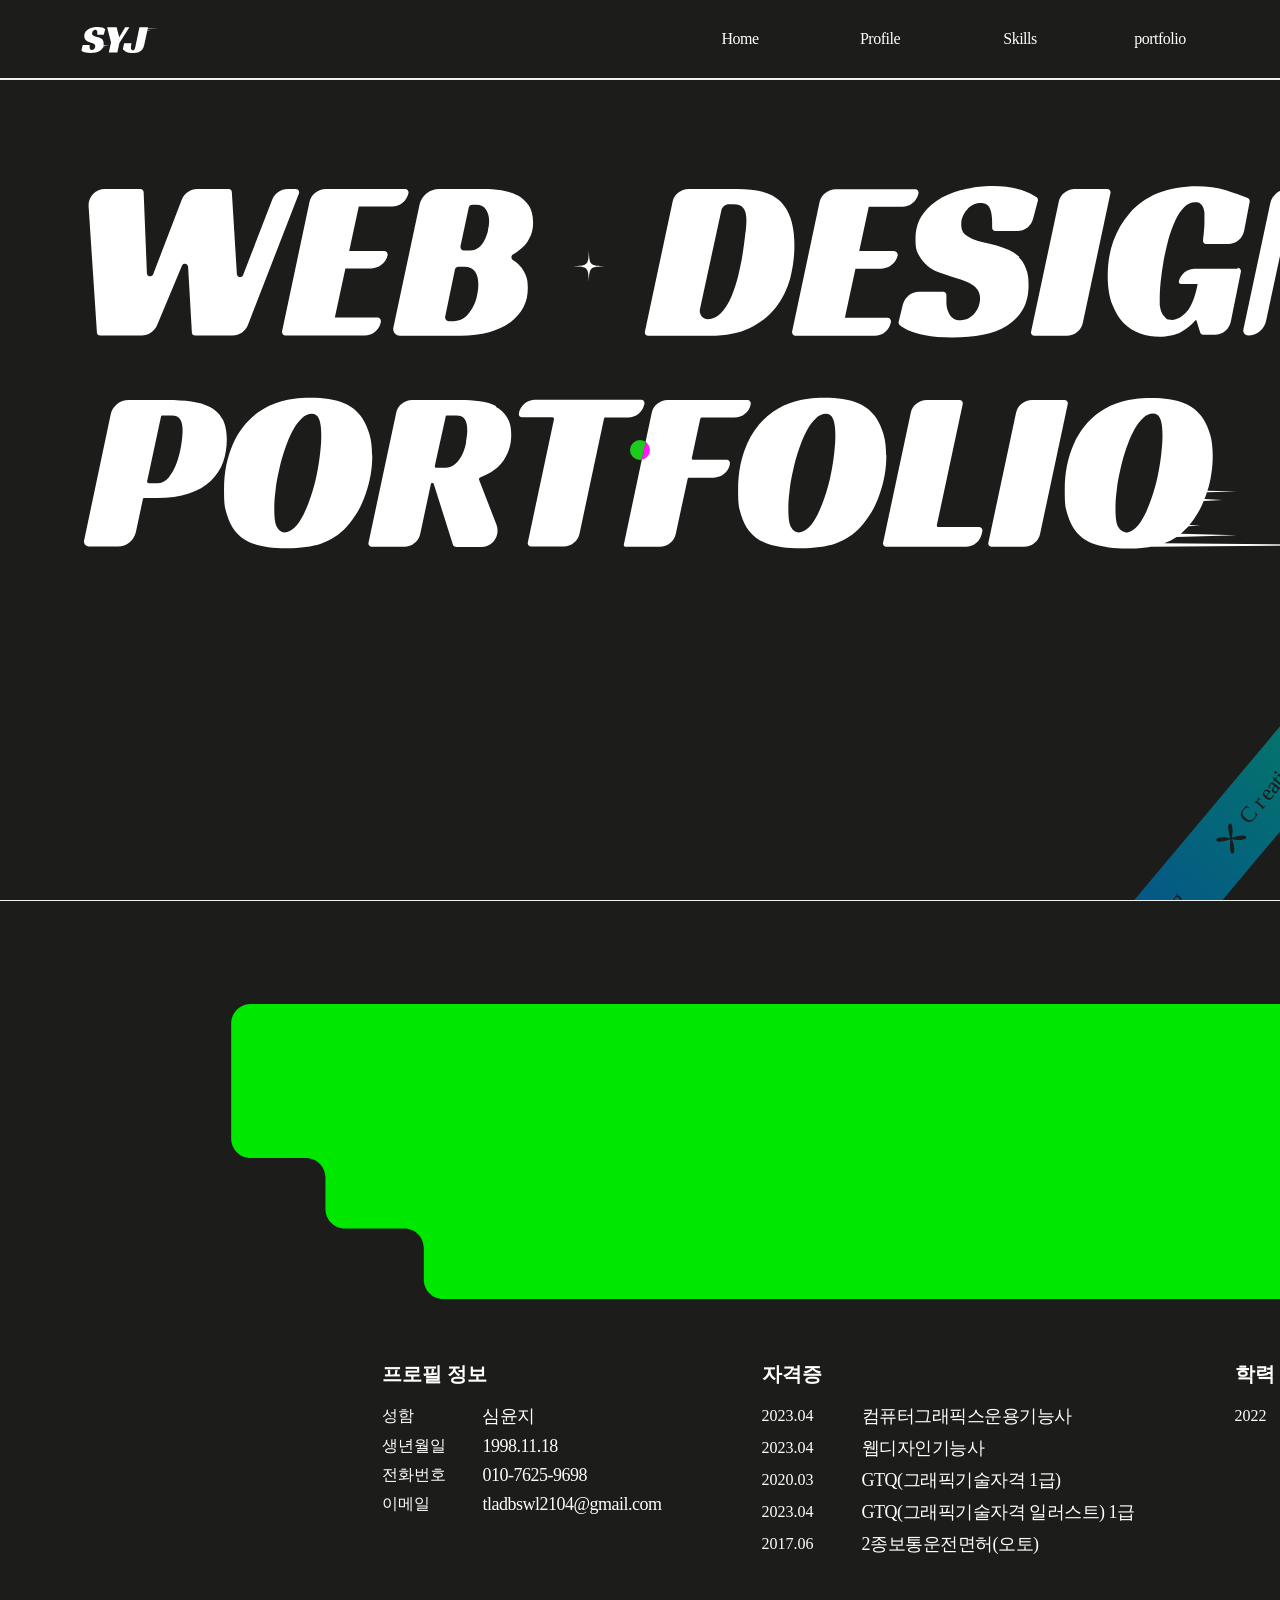
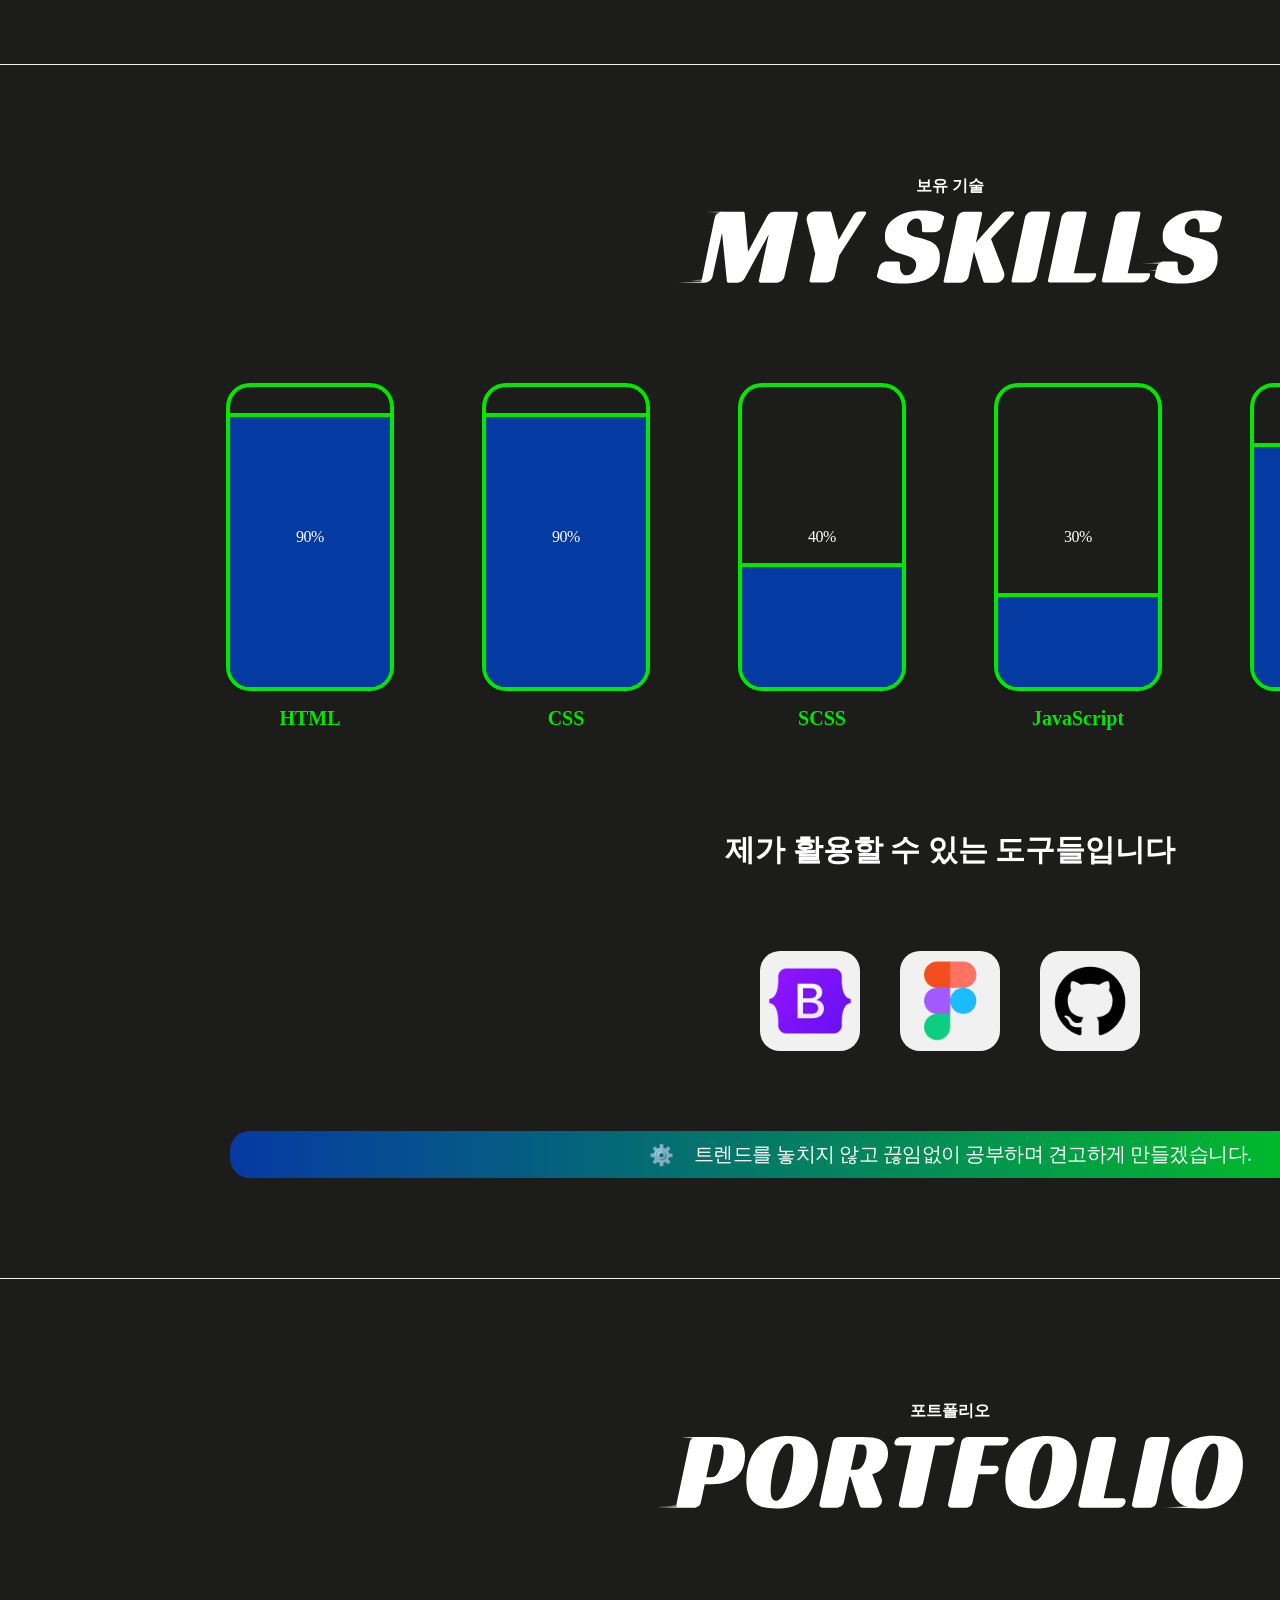
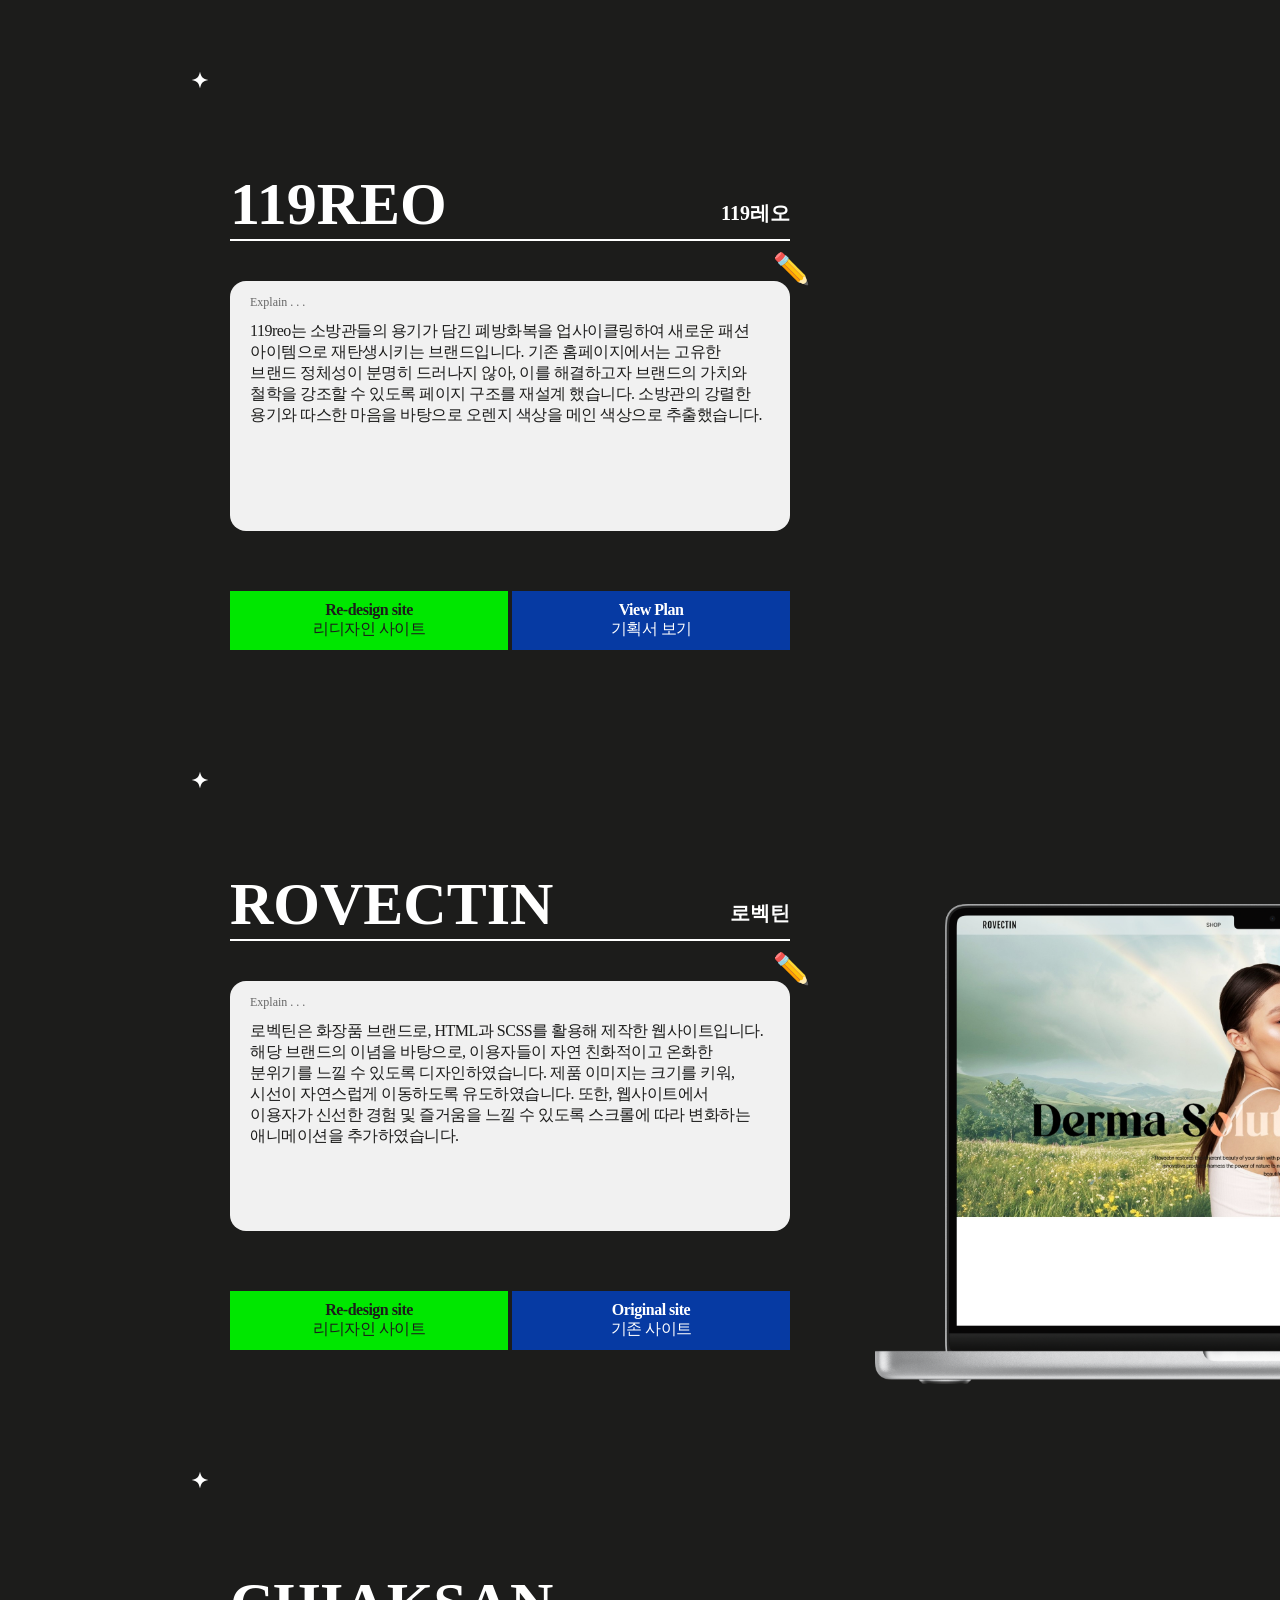
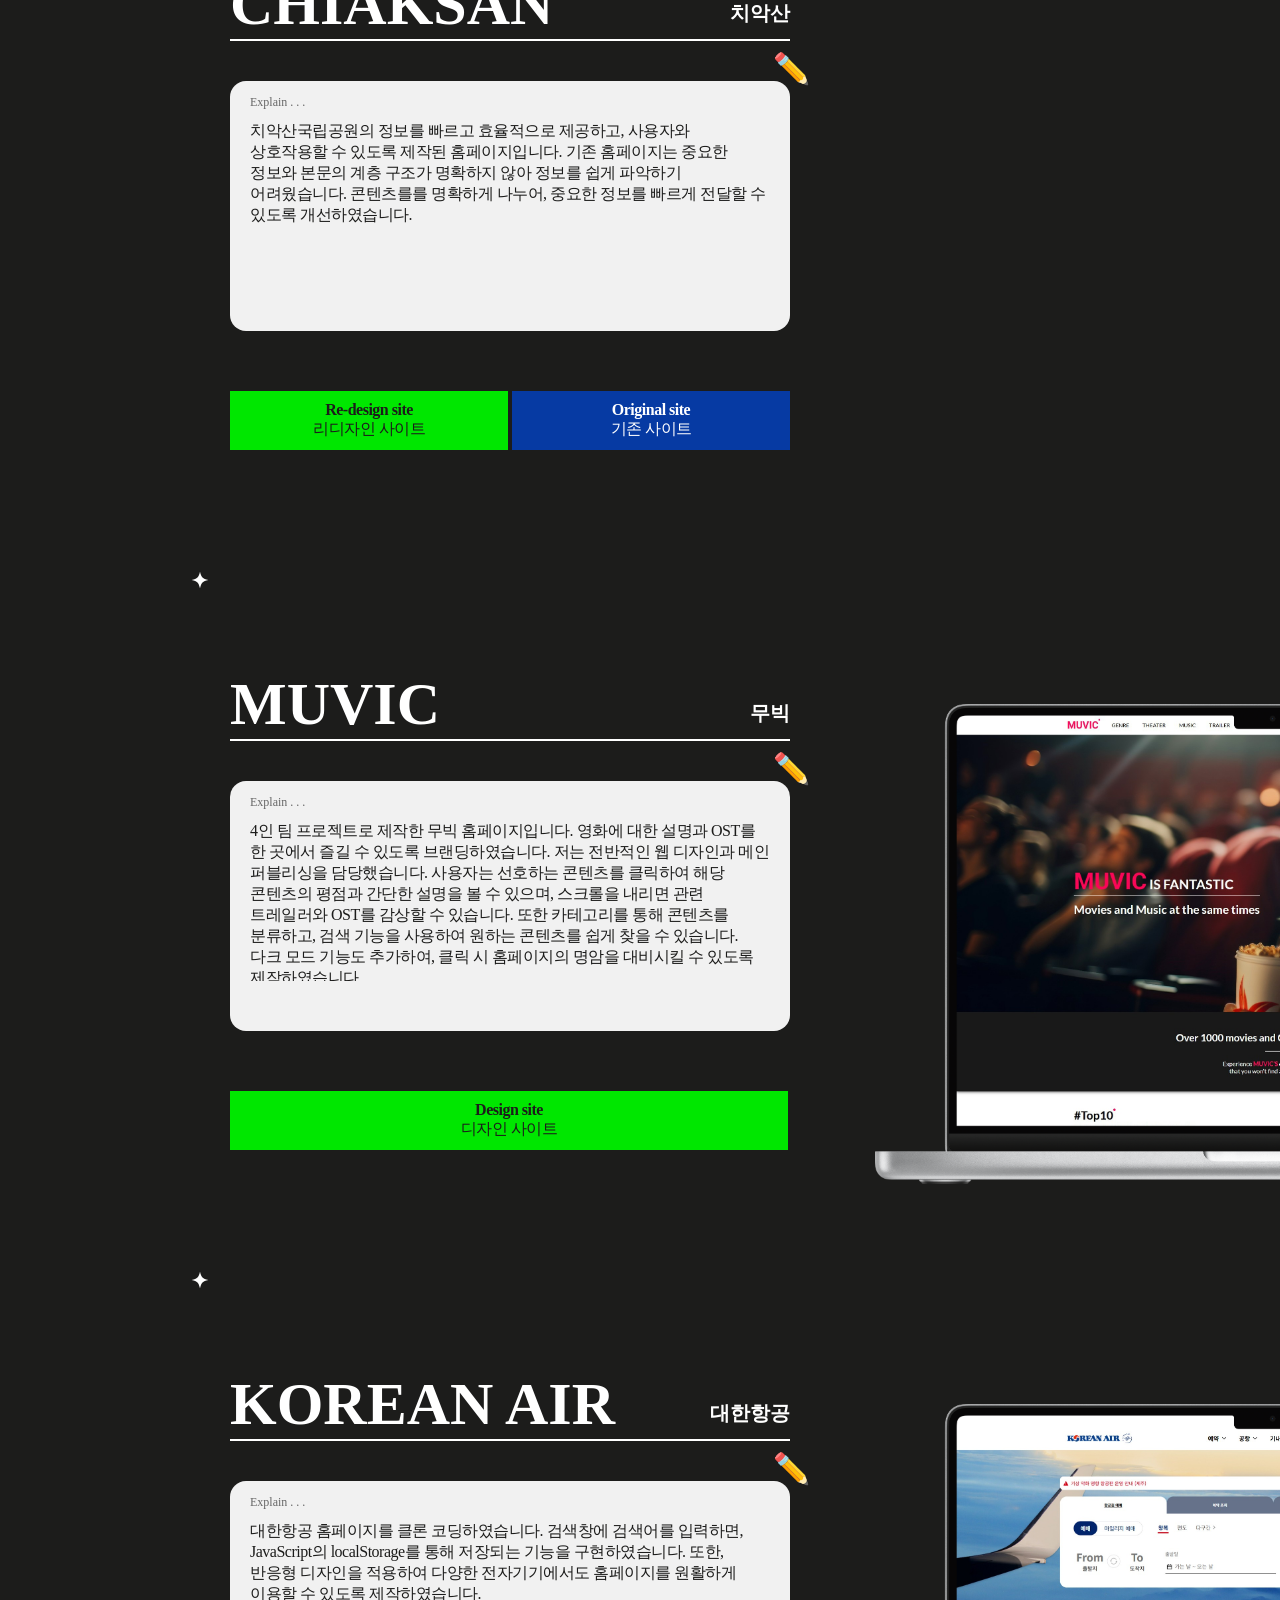
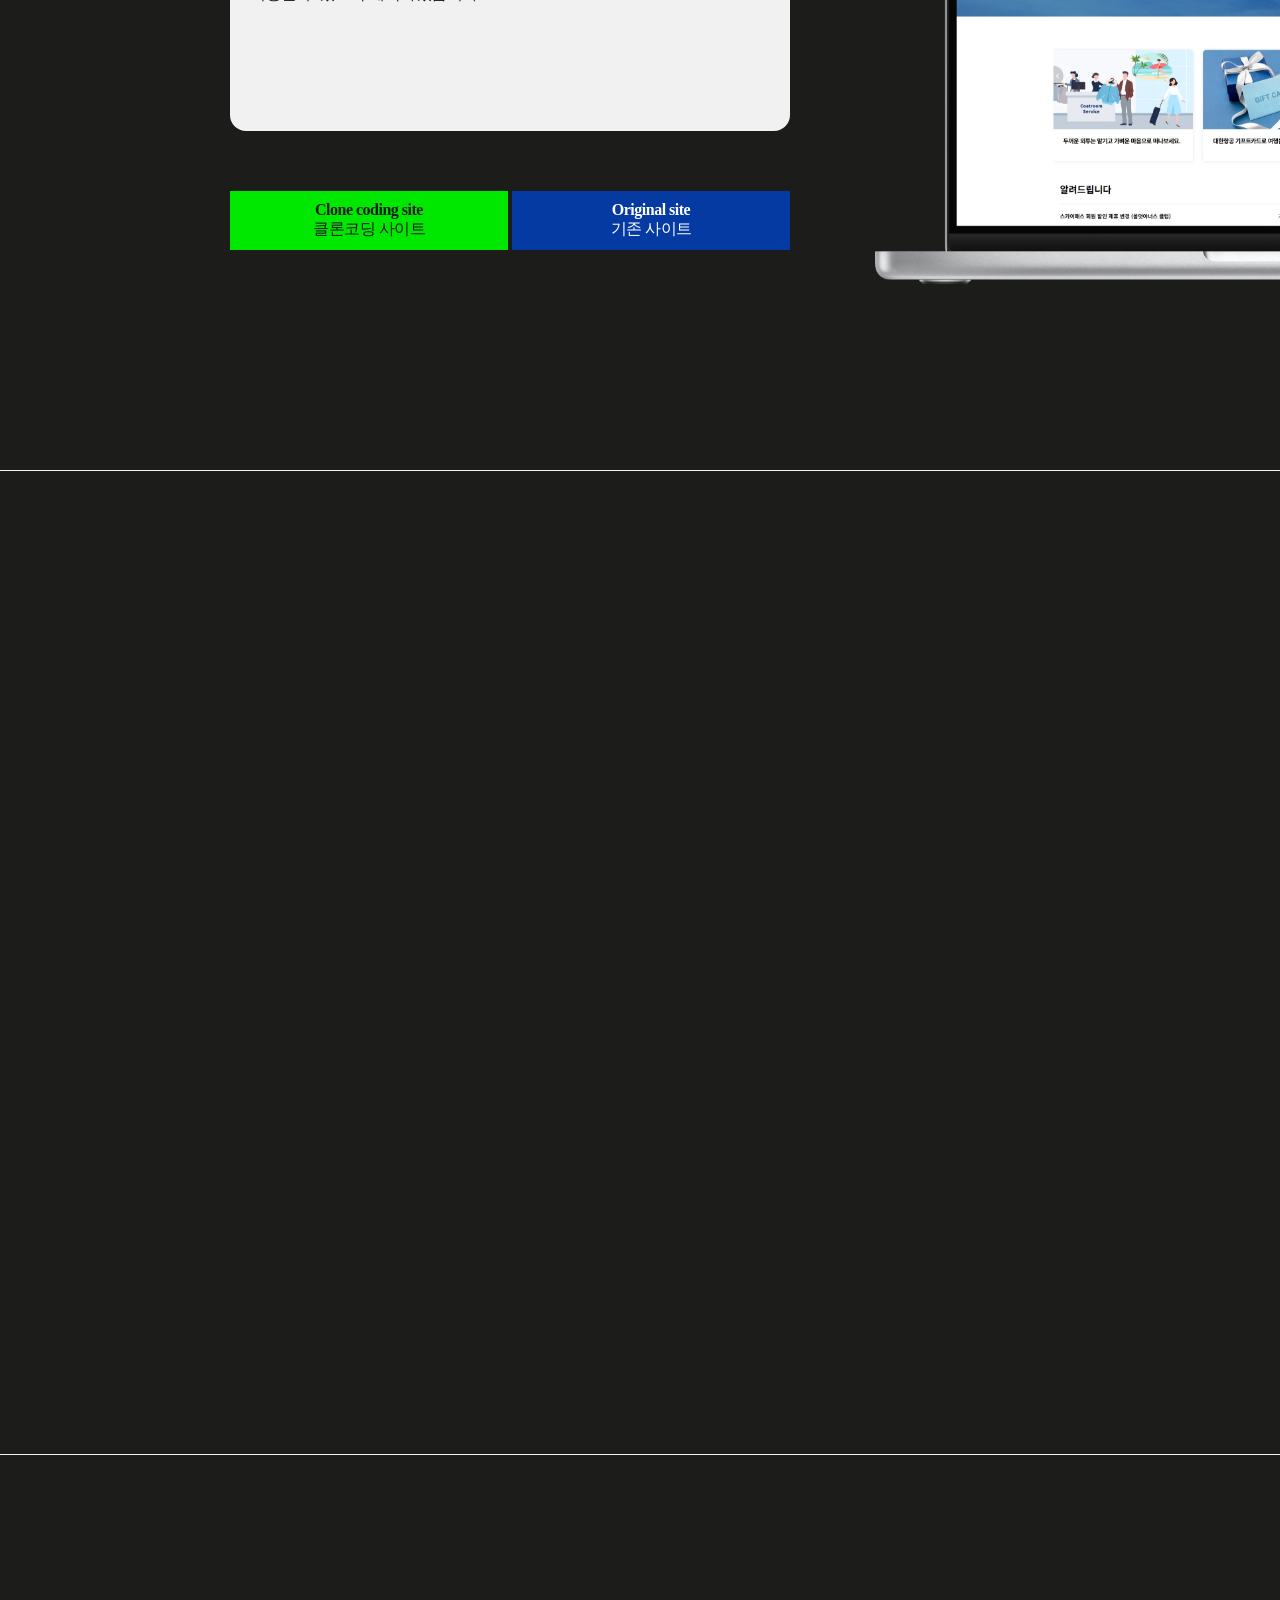
==== commit 91ccbc11: "last" ====
--- a/index.html
+++ b/index.html
@@ -324,11 +324,6 @@
                         </li>
 
                         <li>
-                            <p class="txt-hide">slack</p>
-                            <img src="./img/icon/slack.png" alt="slack">
-                        </li>
-
-                        <li>
                             <p class="txt-hide">github</p>
                             <img src="./img/icon/github.png" alt=" github">
                         </li>
@@ -367,8 +362,8 @@
                         <div class="portfolio-list-lf-txt">
                             <p>
                                 119reo는 소방관들의 용기가 담긴 폐방화복을 업사이클링하여 새로운 패션 아이템으로 재탄생시키는 브랜드입니다.
-기존 홈페이지에서는 고유한 브랜드 정체성이 분명히 드러나지 않아, 이를 해결하고자 브랜드의 가치와 철학을
-강조할 수 있도록 페이지 구조를 재설계 했습니다. 소방관의 강렬한 용기와 따스한 마음을 바탕으로 오렌지 색상을 메인 색상으로 추출했습니다. 
+                                기존 홈페이지에서는 고유한 브랜드 정체성이 분명히 드러나지 않아, 이를 해결하고자 브랜드의 가치와 철학을
+                                강조할 수 있도록 페이지 구조를 재설계 했습니다. 소방관의 강렬한 용기와 따스한 마음을 바탕으로 오렌지 색상을 메인 색상으로 추출했습니다. 
                             </p>
                         </div> 
 
@@ -547,35 +542,51 @@
 
         <!-- poster -->
         <section id="poster" class="poster">
-            <ul class="long">
-                <li>
-                    <img src="./img/poster-img-1.jpg" alt="poster img">
-                </li>
-                <li>
-                    <img src="./img/poster-img-2.jpg" alt="poster img">
-                </li>
-                <li>
-                    <img src="./img/poster-img-3.jpg" alt="poster img">
-                </li>
-                <li>
-                    <img src="./img/poster-img-4.jpg" alt="poster img">
-                </li>
-            </ul>
-
-            <ul class="short">
-                <li>
-                    <img src="./img/poster-img-5.jpg" alt="poster img">
-                </li>
-                <li>
-                    <img src="./img/poster-img-6.png" alt="poster img">
-                </li>
-                <li>
-                    <img src="./img/poster-img-7.jpg" alt="poster img">
-                </li>
-                <li>
-                    <img src="./img/poster-img-8.jpg" alt="poster img">
-                </li>
-            </ul>
+            <span class="trigger poster-trigger"></span>
+
+            <div class="poster-box">
+                <ul class="long">
+                    <li class="poster-1">
+                        <img src="./img/poster-img-1.jpg" alt="poster img">
+                    </li>
+                    <li class="poster-2">
+                        <img src="./img/poster-img-2.jpg" alt="poster img">
+                    </li>
+                    <li class="poster-3">
+                        <img src="./img/poster-img-3.jpg" alt="poster img">
+                    </li>
+                    <li class="poster-4">
+                        <img src="./img/poster-img-4.jpg" alt="poster img">
+                    </li>
+                </ul>
+    
+                <ul class="short">
+                    <li>
+                        <img src="./img/poster-img-5.jpg" alt="poster img">
+                    </li>
+                    <li>
+                        <img src="./img/poster-img-6.png" alt="poster img">
+                    </li>
+                    <li>
+                        <img src="./img/poster-img-7.jpg" alt="poster img">
+                    </li>
+                    <li>
+                        <img src="./img/poster-img-8.jpg" alt="poster img">
+                    </li>
+                </ul>
+            </div>
+           
+            <!-- poster -->
+            <div class="poster-modal">
+                <div class="modal-content">
+                    <div class="modal-content-inner">
+                        <button type="button" class="close-btn">닫기</button>
+                        <div class="modal-content-long">
+                            <img id="modal-img" src="" alt="poster img">
+                        </div>
+                    </div>
+                </div>
+            </div>
         </section>
         
         <!-- contact -->
--- a/css/index.css
+++ b/css/index.css
@@ -42,7 +42,6 @@
 
 dd, p, a {
   letter-spacing: -0.5px;
-  line-height: 1.5;
   font-size: 1.6rem;
   word-break: keep-all;
 }
@@ -785,10 +784,11 @@
 .portfolio-list-lf-txt {
   position: relative;
   width: 100%;
-  height: 20rem;
+  height: 25rem;
   padding: 4rem 2rem 2rem 2rem;
   box-sizing: border-box;
   margin: 4rem 0 6rem 0;
+  border-radius: 1.6rem;
   background-color: #f1f1f1;
   box-sizing: border-box;
 }
@@ -811,7 +811,7 @@
   animation: pencil 1s ease infinite alternate-reverse;
 }
 .portfolio-list-lf-txt p {
-  height: 14rem;
+  height: 16rem;
   color: #1c1c1b;
   overflow-y: scroll;
 }
@@ -857,42 +857,87 @@
 }
 .portfolio-list-rt img {
   position: absolute;
-  right: -4rem;
+  right: 0rem;
   top: 50%;
-  transform: translateY(-50%);
+  transform: translateY(-45%);
   width: auto;
-  height: 50rem;
+  height: 48rem;
 }
 
 /* poster */
 #poster {
+  position: relative;
   max-width: 144rem;
   margin: 0 auto;
   padding: 8rem 0;
   box-sizing: border-box;
 }
 #poster .long {
-  margin: 0 0 2.4rem 0;
+  margin-bottom: 2.4rem;
+}
+#poster .short, #poster .long {
+  display: flex;
+  justify-content: space-between;
+  width: 100%;
 }
 #poster .long li {
   width: 33rem;
-  height: 40rem;
 }
 #poster .short li {
   width: 33rem;
-  height: 33rem;
-}
-#poster ul {
-  display: flex;
-  justify-content: space-between;
-  width: 100%;
-}
-#poster ul li {
+  height: 33rem; /* short 리스트는 33rem */
+}
+#poster li {
   border-radius: 2rem;
-}
-#poster ul li img {
+  opacity: 0;
+  transform: translateX(-20%);
+  transition: transform 0.6s ease, opacity 0.6s ease;
+}
+#poster img {
   width: 100%;
   height: 100%;
+}
+#poster .poster-modal {
+  position: fixed;
+  left: 0;
+  top: 0;
+  width: 100%;
+  height: 100%;
+  z-index: 10000;
+  background-color: rgba(0, 0, 0, 0.8);
+  opacity: 0;
+  visibility: hidden;
+  transition: opacity 0.3s ease, visibility 0.3s ease;
+}
+#poster .poster-modal.active {
+  opacity: 1;
+  visibility: visible;
+}
+#poster .poster-modal .modal-content {
+  position: absolute;
+  top: 50%;
+  left: 50%;
+  transform: translate(-50%, -50%);
+}
+#poster .poster-modal .modal-content-inner {
+  position: relative;
+}
+#poster .poster-modal .modal-content-inner .close-btn {
+  position: absolute;
+  right: 0rem;
+  top: -2.5rem;
+  color: white;
+  background: none;
+  border: none;
+  font-size: 1.5rem;
+  cursor: pointer;
+}
+#poster .poster-modal .modal-content-long {
+  width: 50rem;
+}
+#poster .poster-modal .modal-content-long img {
+  width: 100%;
+  box-shadow: 0 0 1rem #000;
 }
 
 .profile {
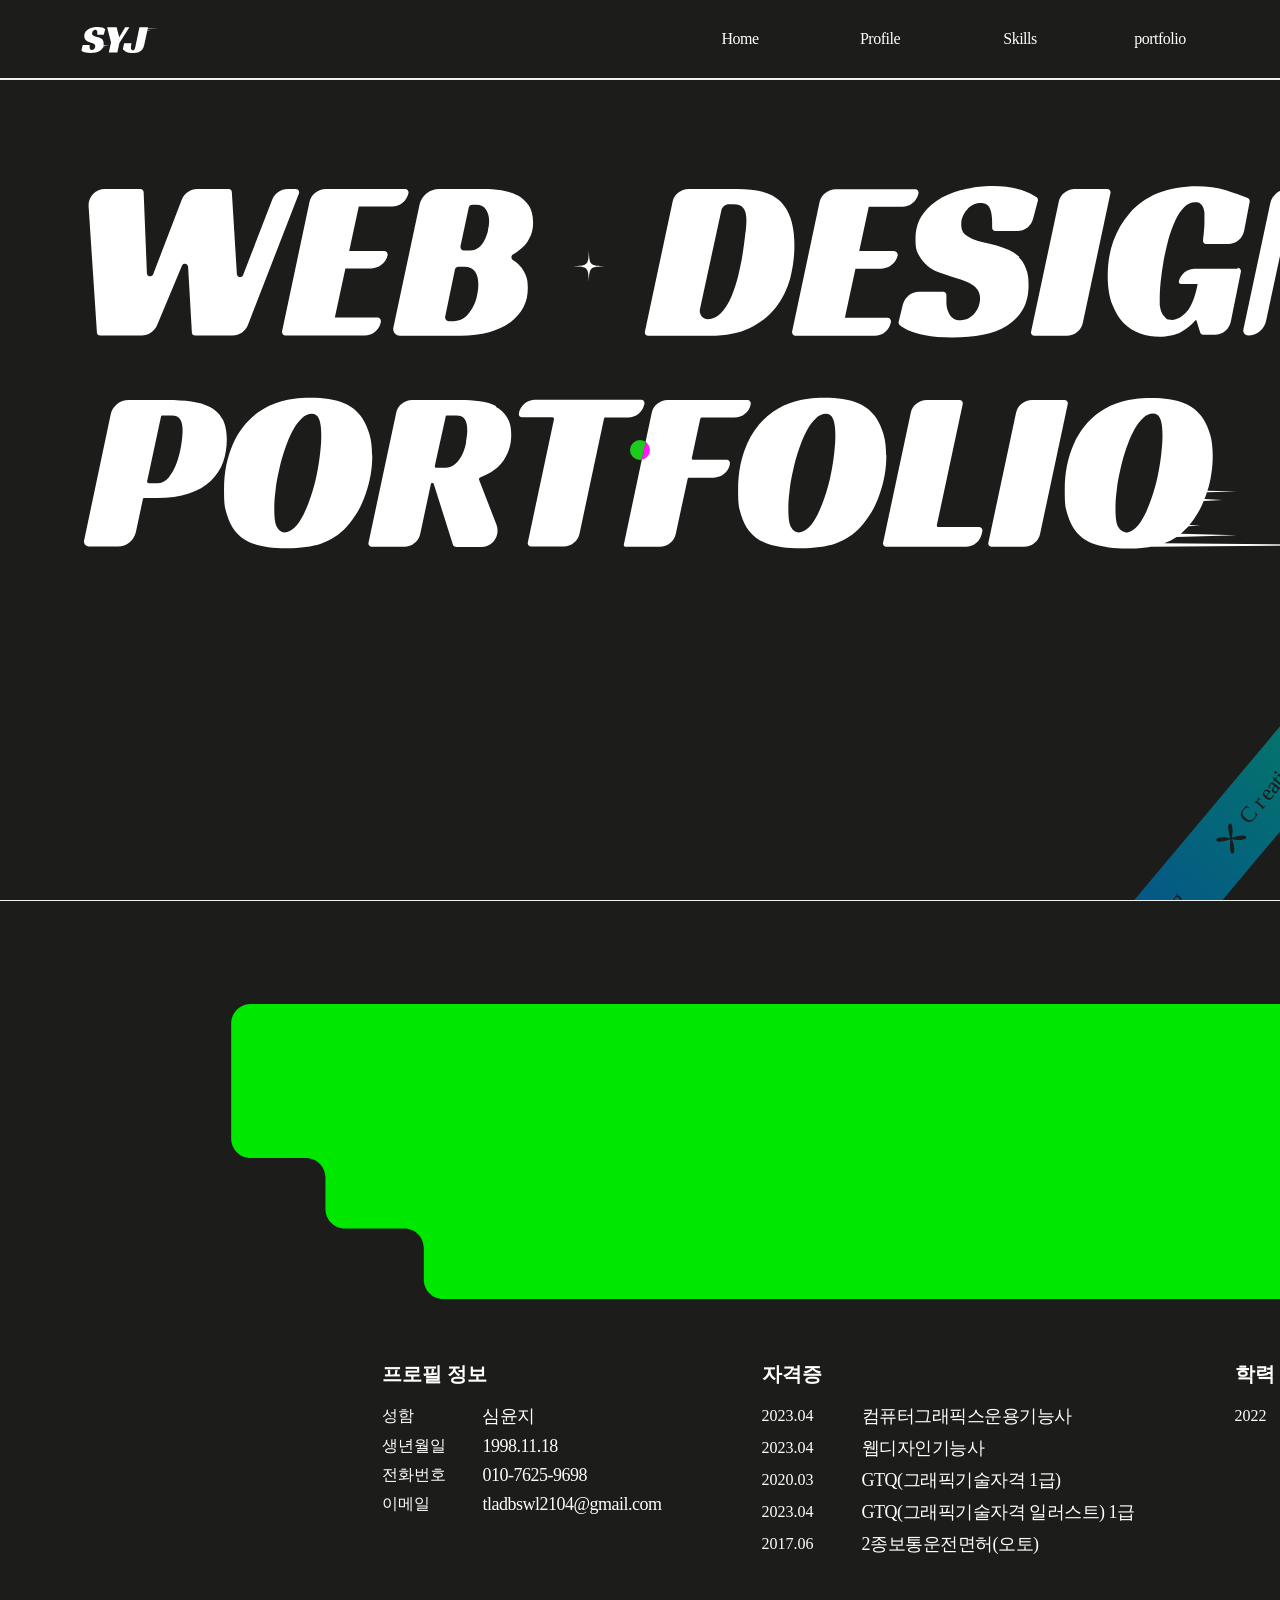
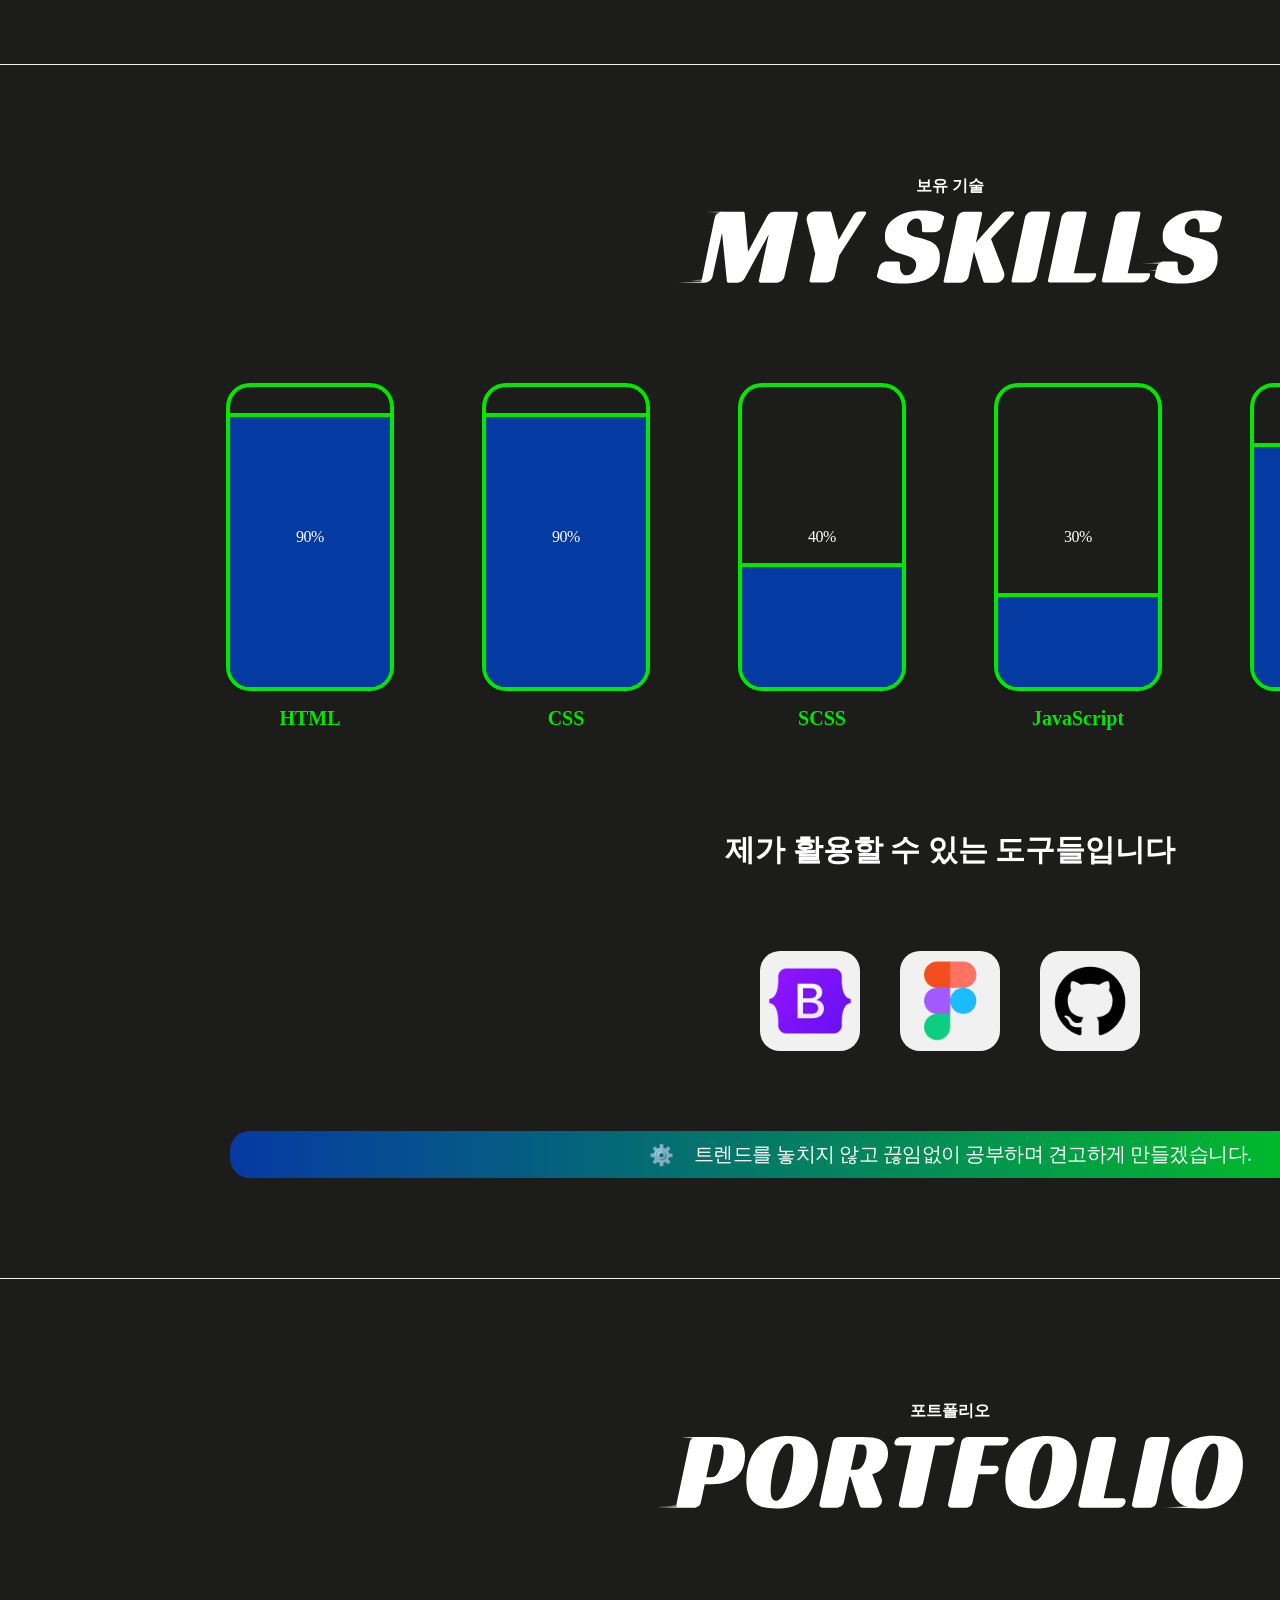
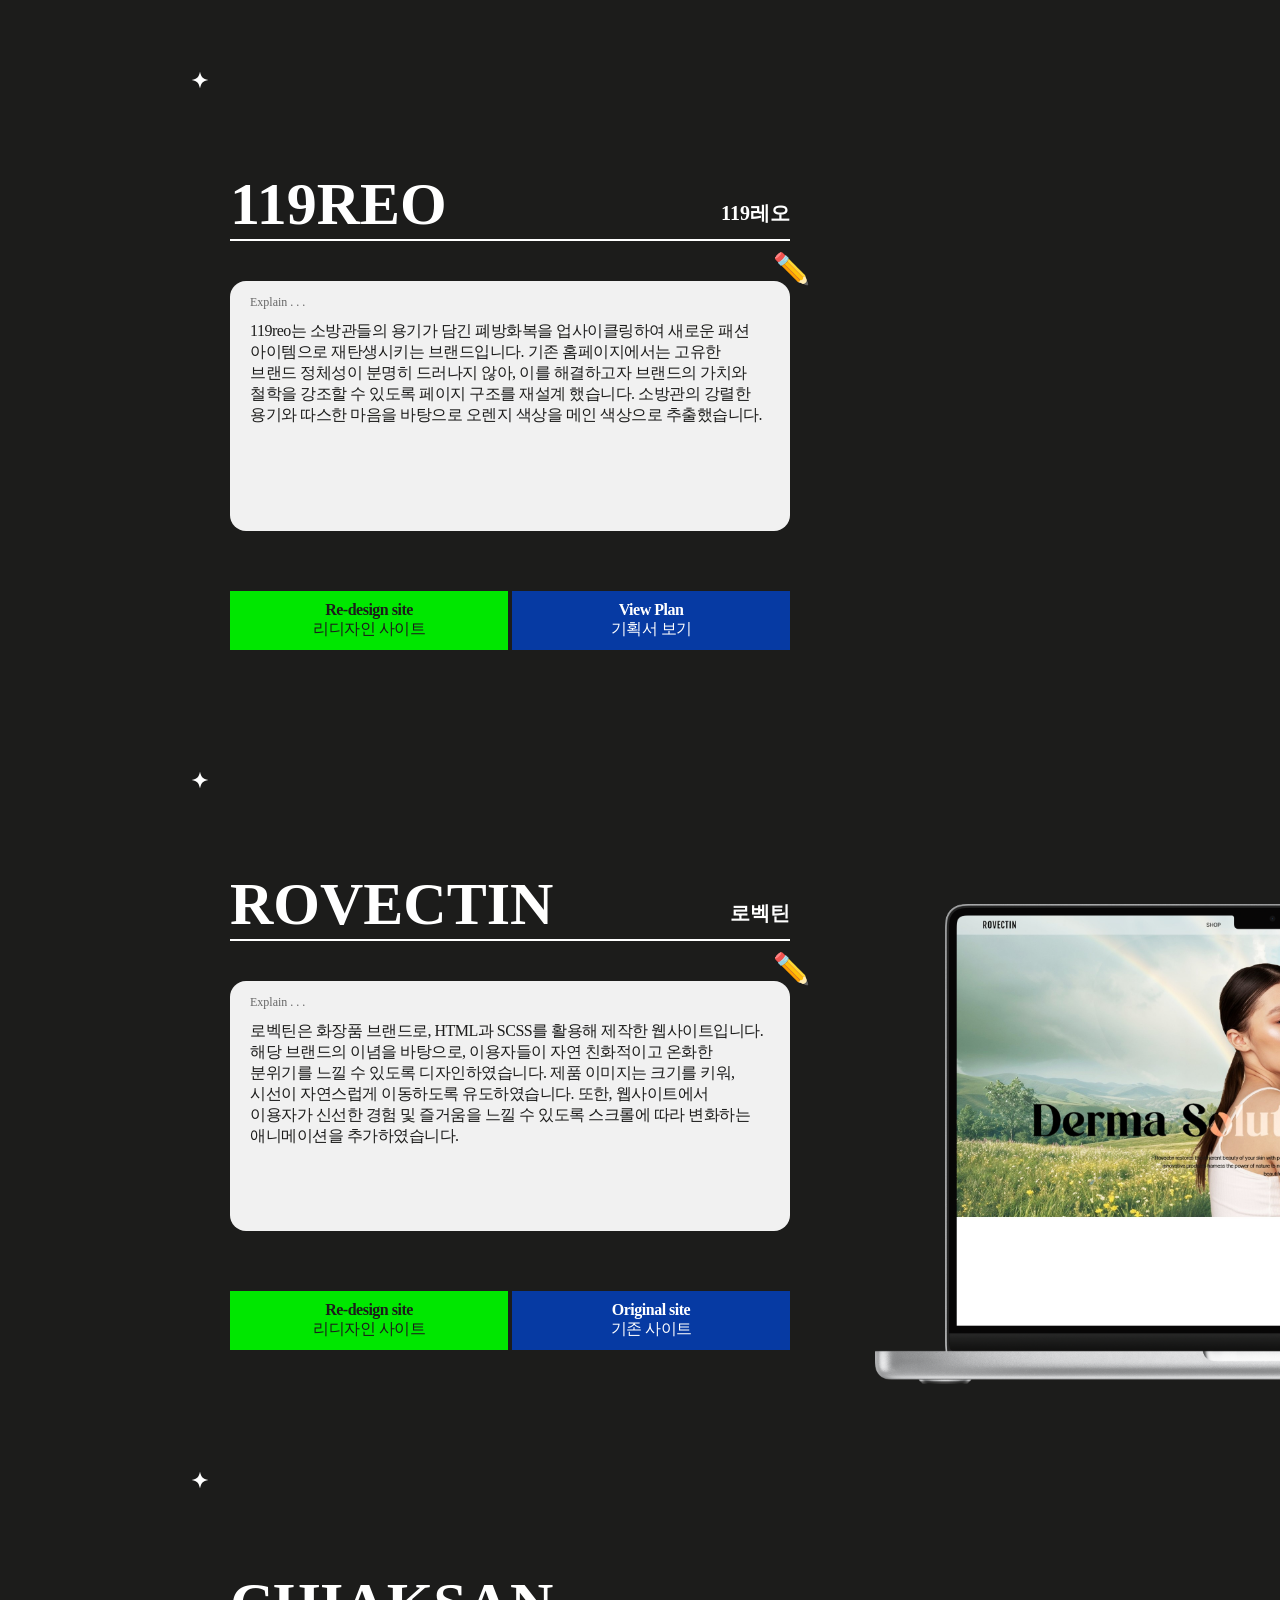
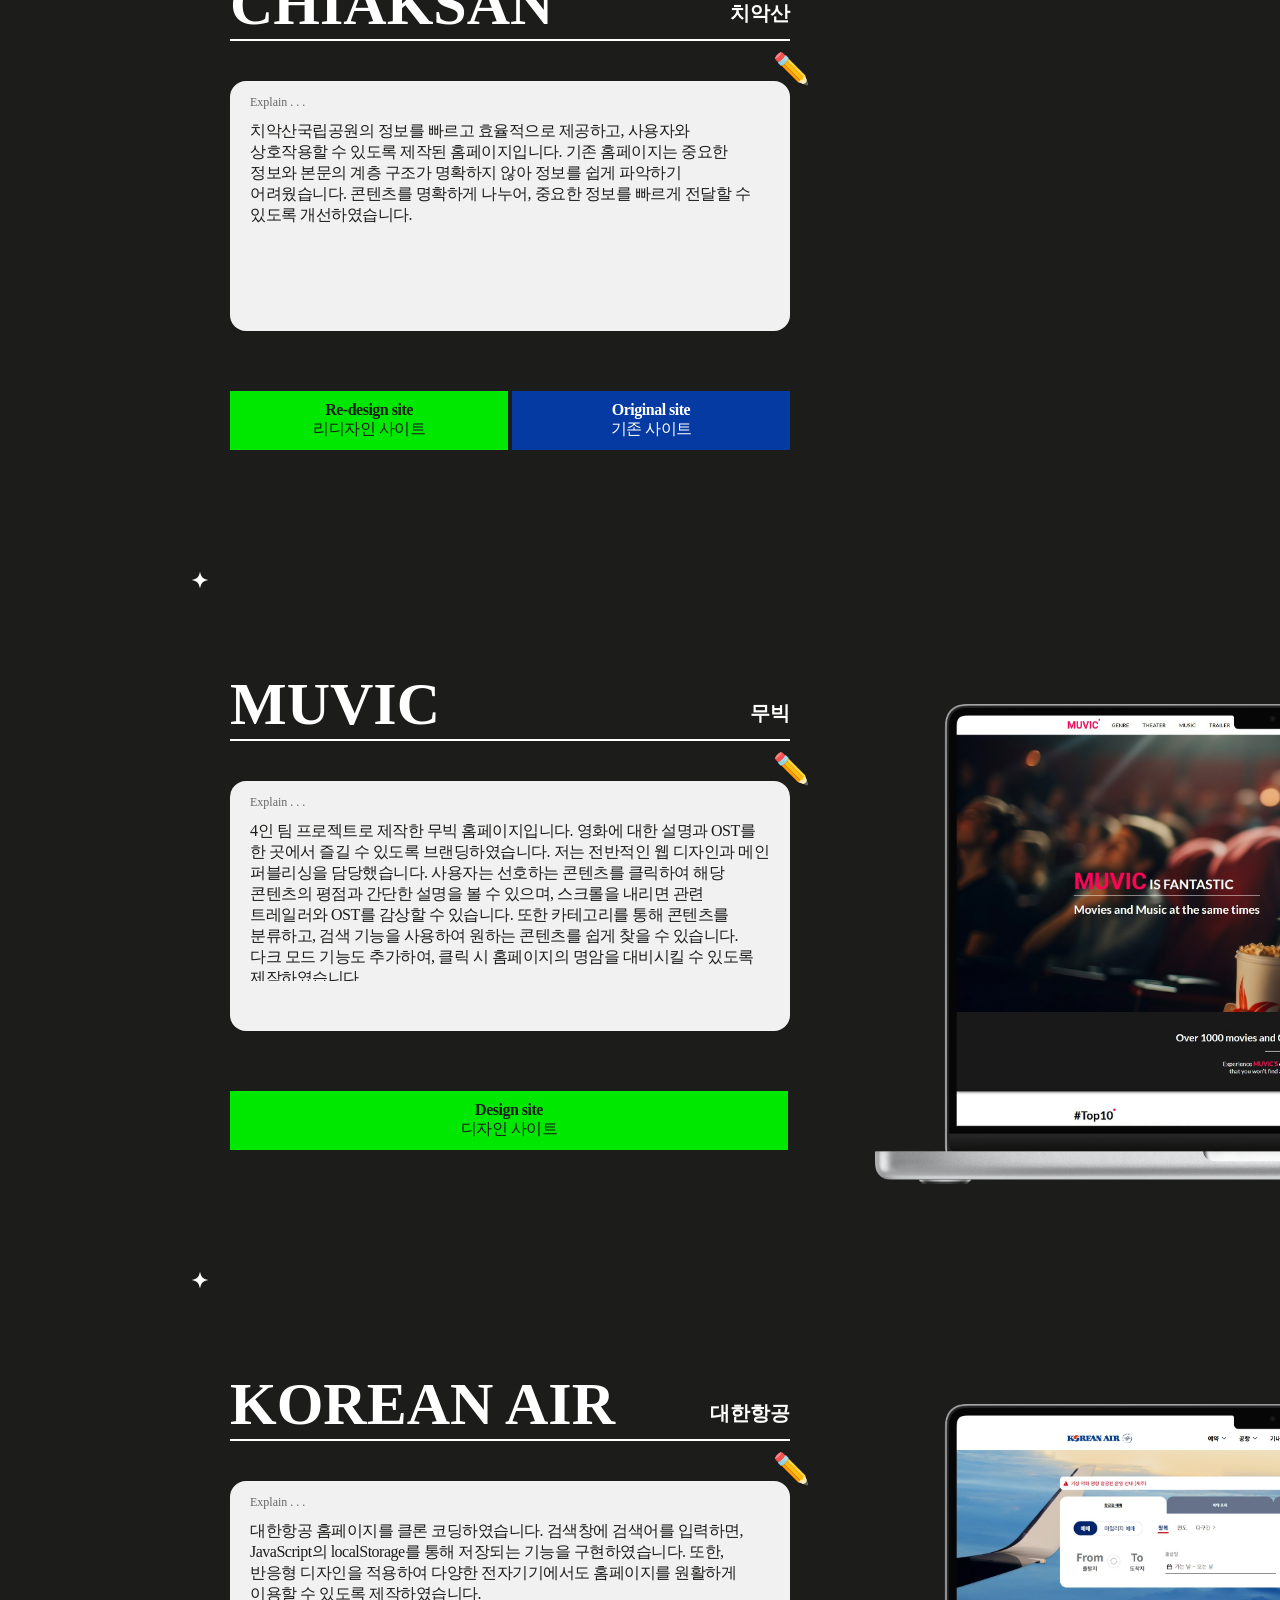
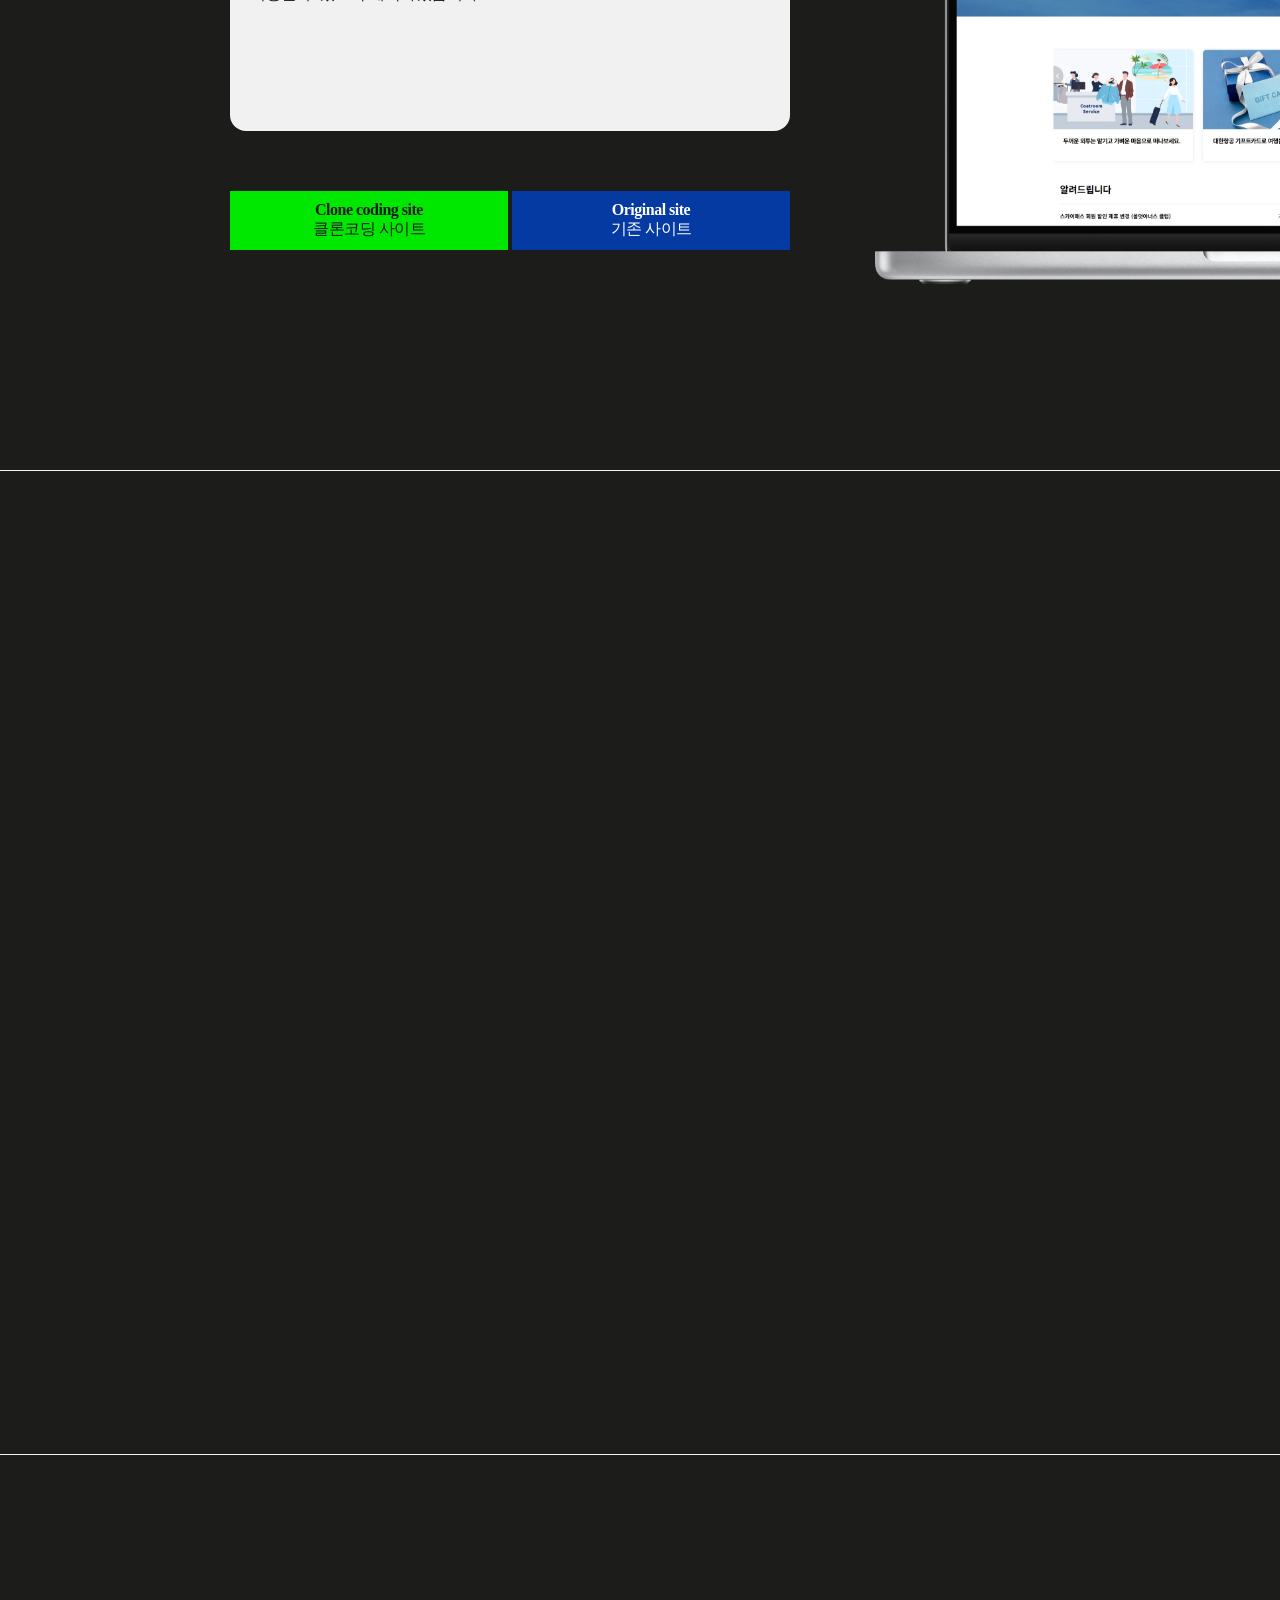
==== commit 76c04072: "Update index.html" ====
--- a/index.html
+++ b/index.html
@@ -444,7 +444,7 @@
 
                         <div class="portfolio-list-lf-txt">
                             <p>
-                                치악산국립공원의 정보를 빠르고 효율적으로 제공하고, 사용자와 상호작용할 수 있도록 제작된 홈페이지입니다. 기존 홈페이지는 중요한 정보와 본문의 계층 구조가 명확하지 않아 정보를 쉽게 파악하기 어려웠습니다. 콘텐츠를를 명확하게 나누어, 중요한 정보를 빠르게 전달할 수 있도록 개선하였습니다.
+                                치악산국립공원의 정보를 빠르고 효율적으로 제공하고, 사용자와 상호작용할 수 있도록 제작된 홈페이지입니다. 기존 홈페이지는 중요한 정보와 본문의 계층 구조가 명확하지 않아 정보를 쉽게 파악하기 어려웠습니다. 콘텐츠를 명확하게 나누어, 중요한 정보를 빠르게 전달할 수 있도록 개선하였습니다.
                             </p>
                         </div> 
 
@@ -613,4 +613,4 @@
     <script src="./script/mouse.js" defer></script>
 </body>
 
-</html>+</html>
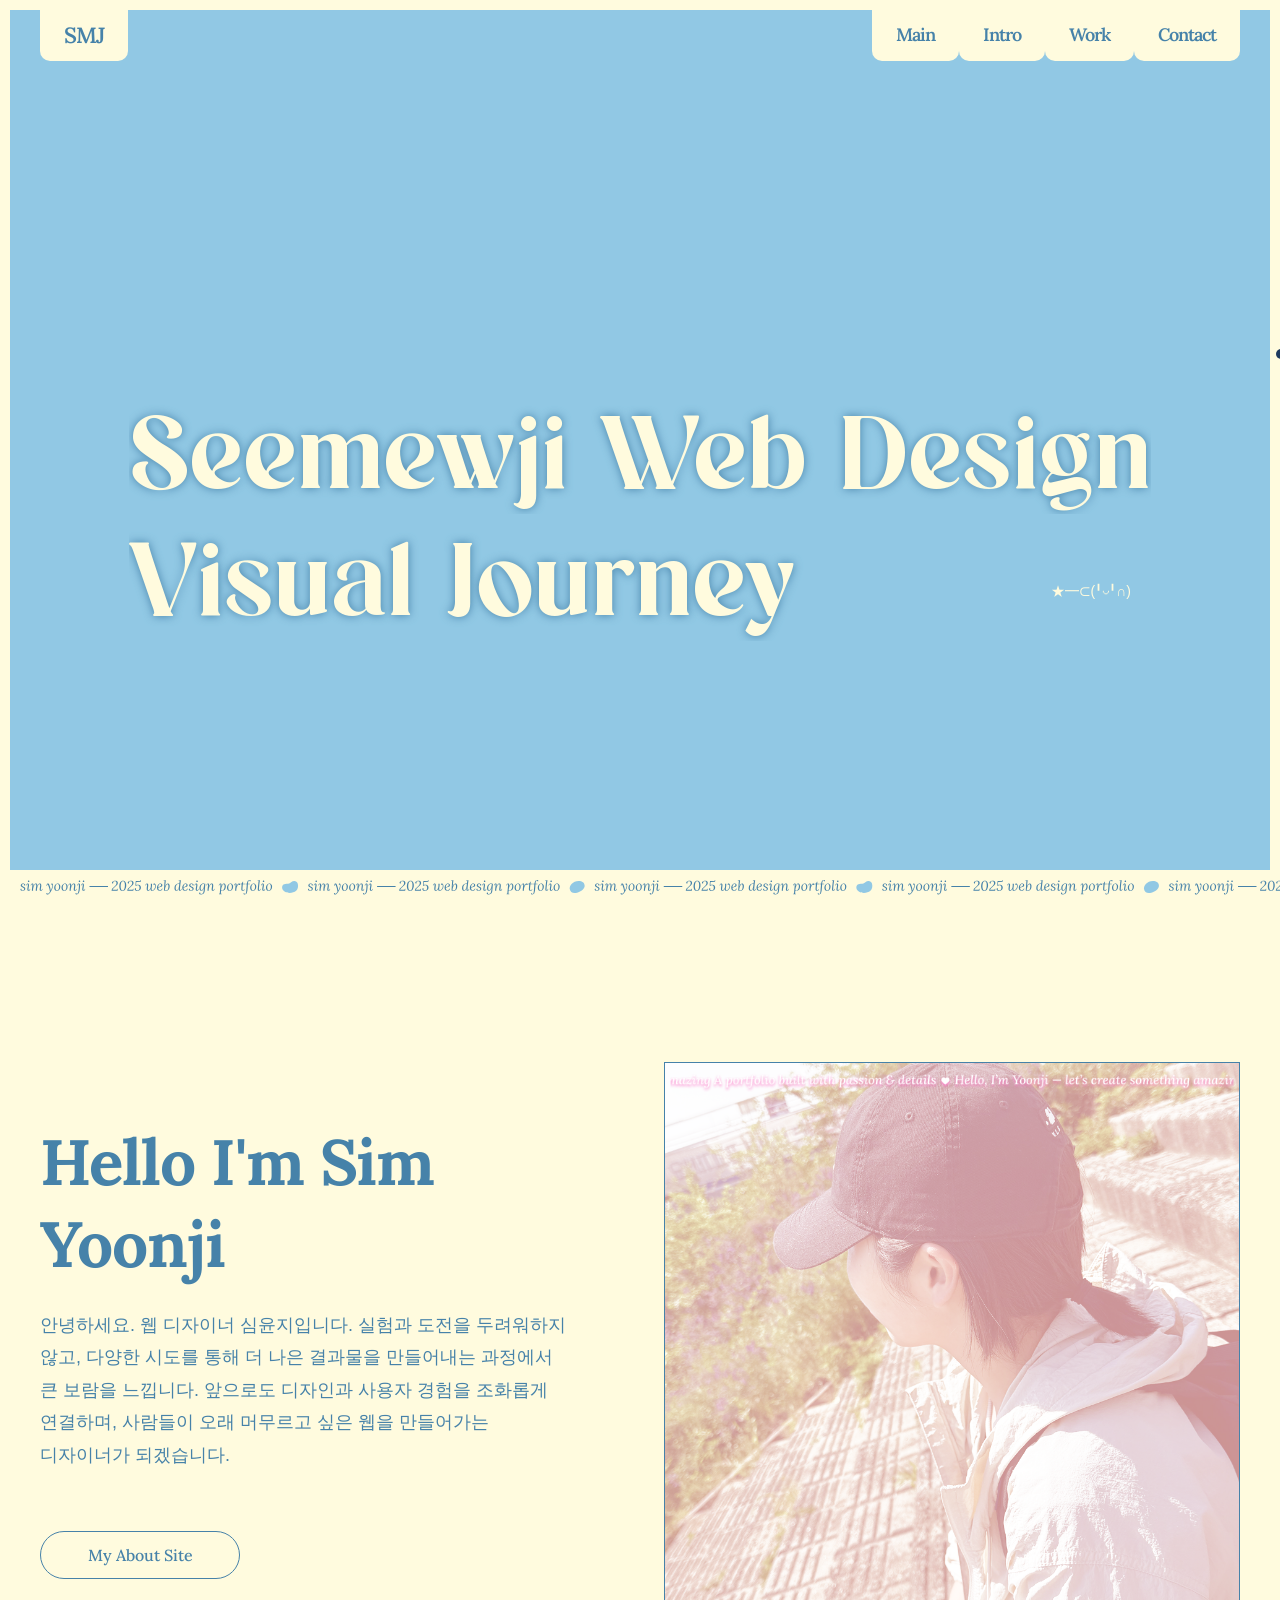
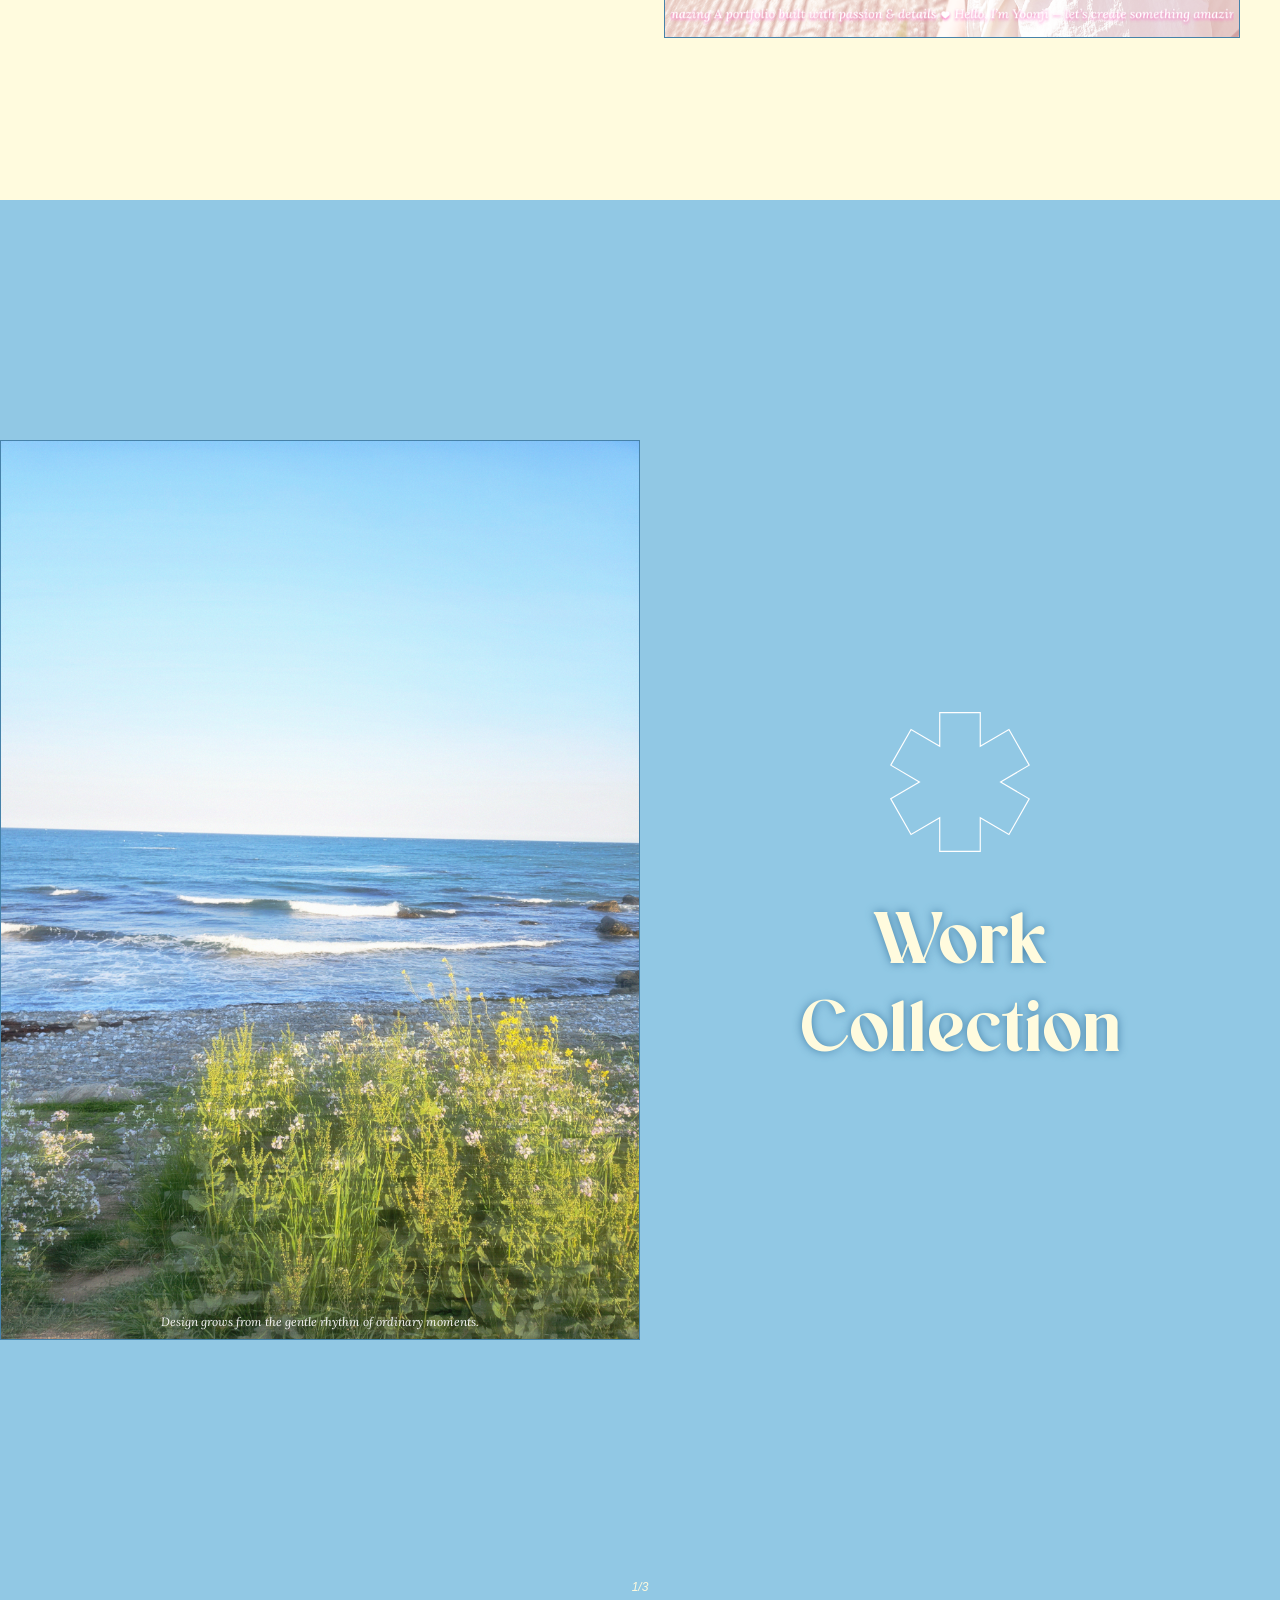
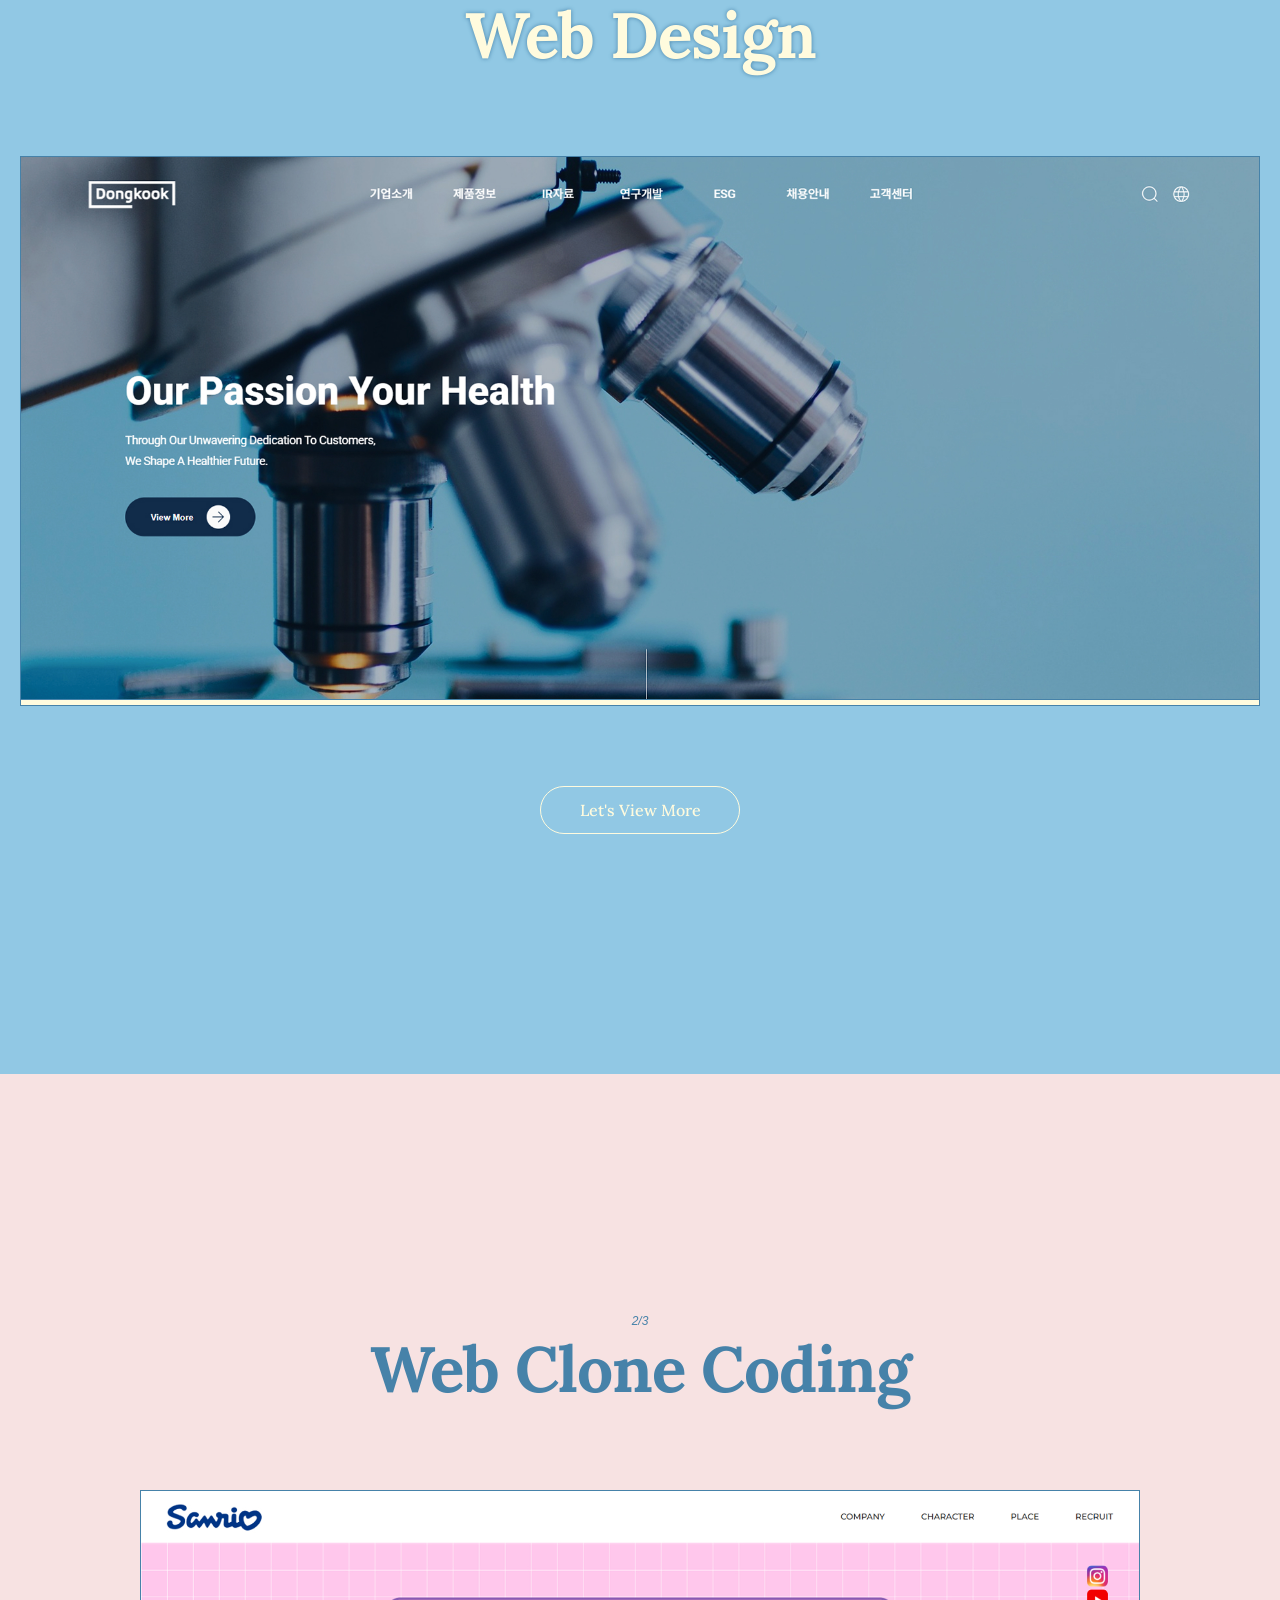
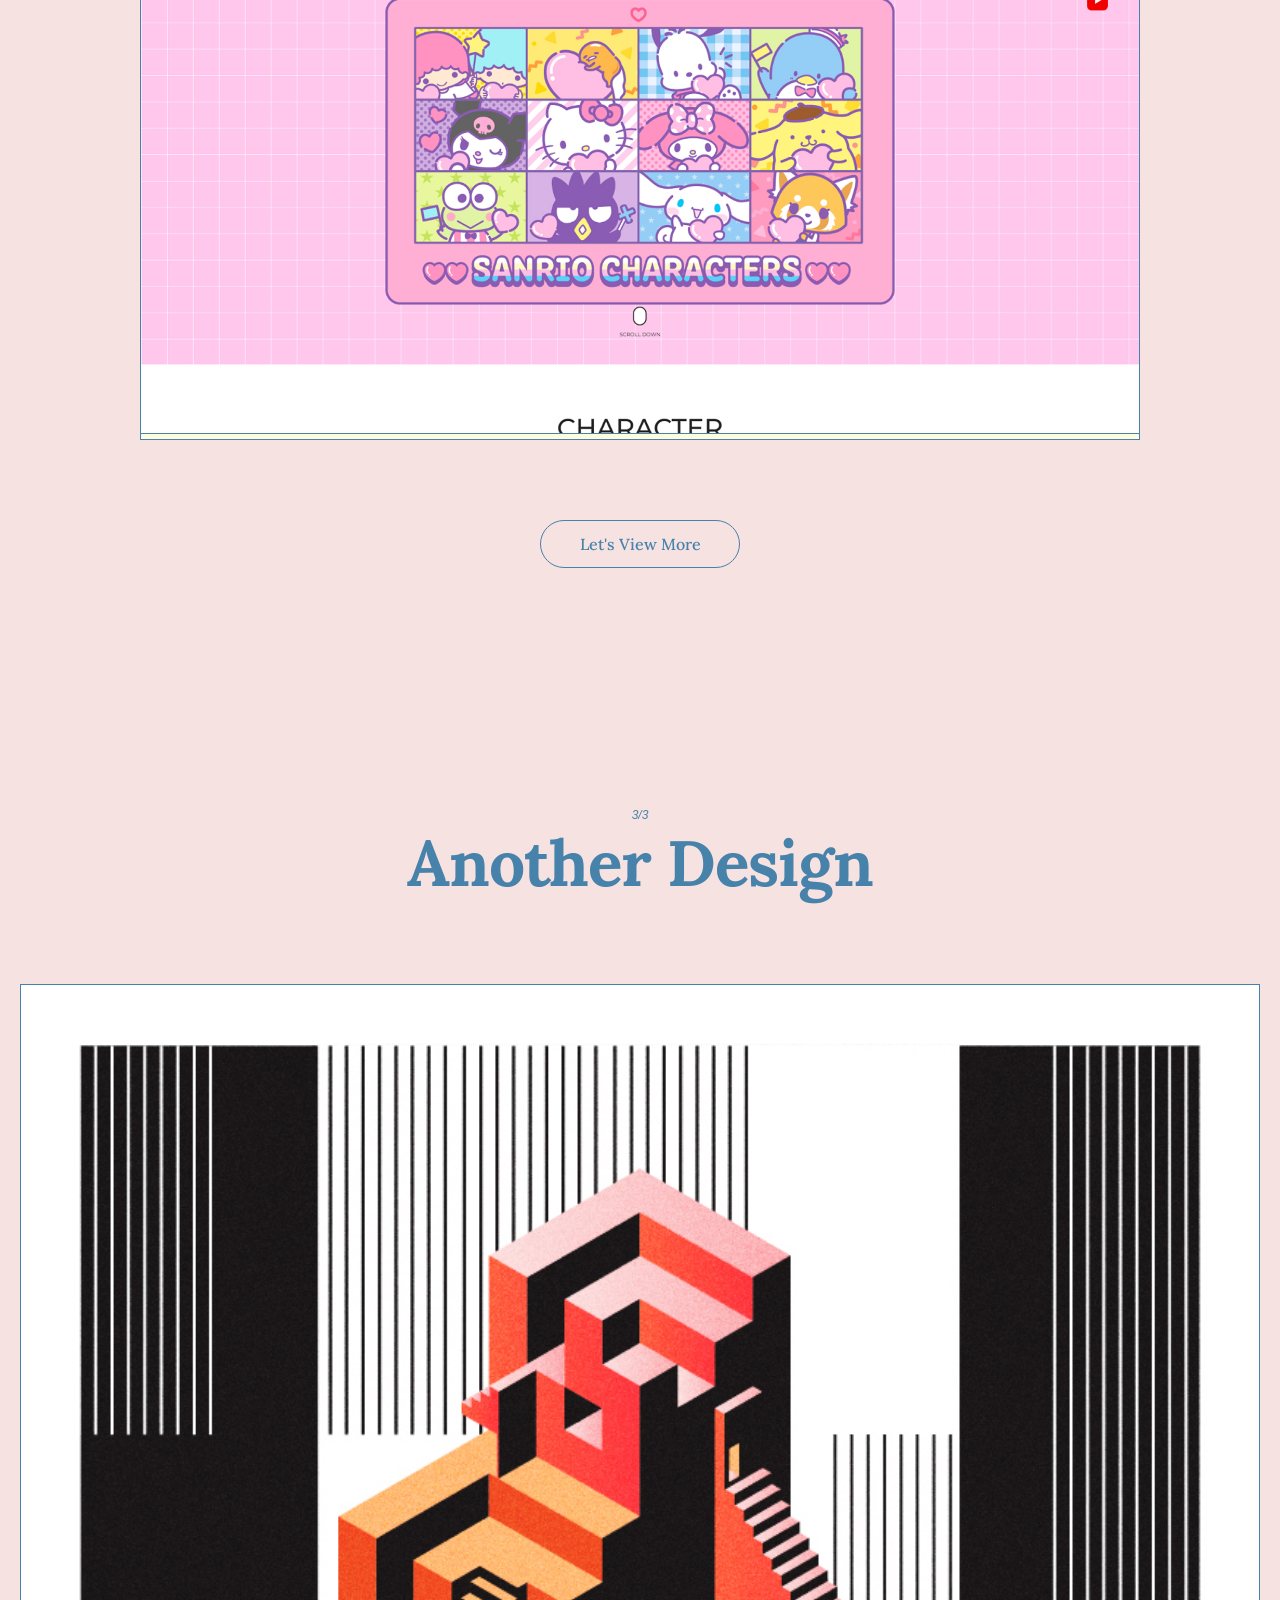
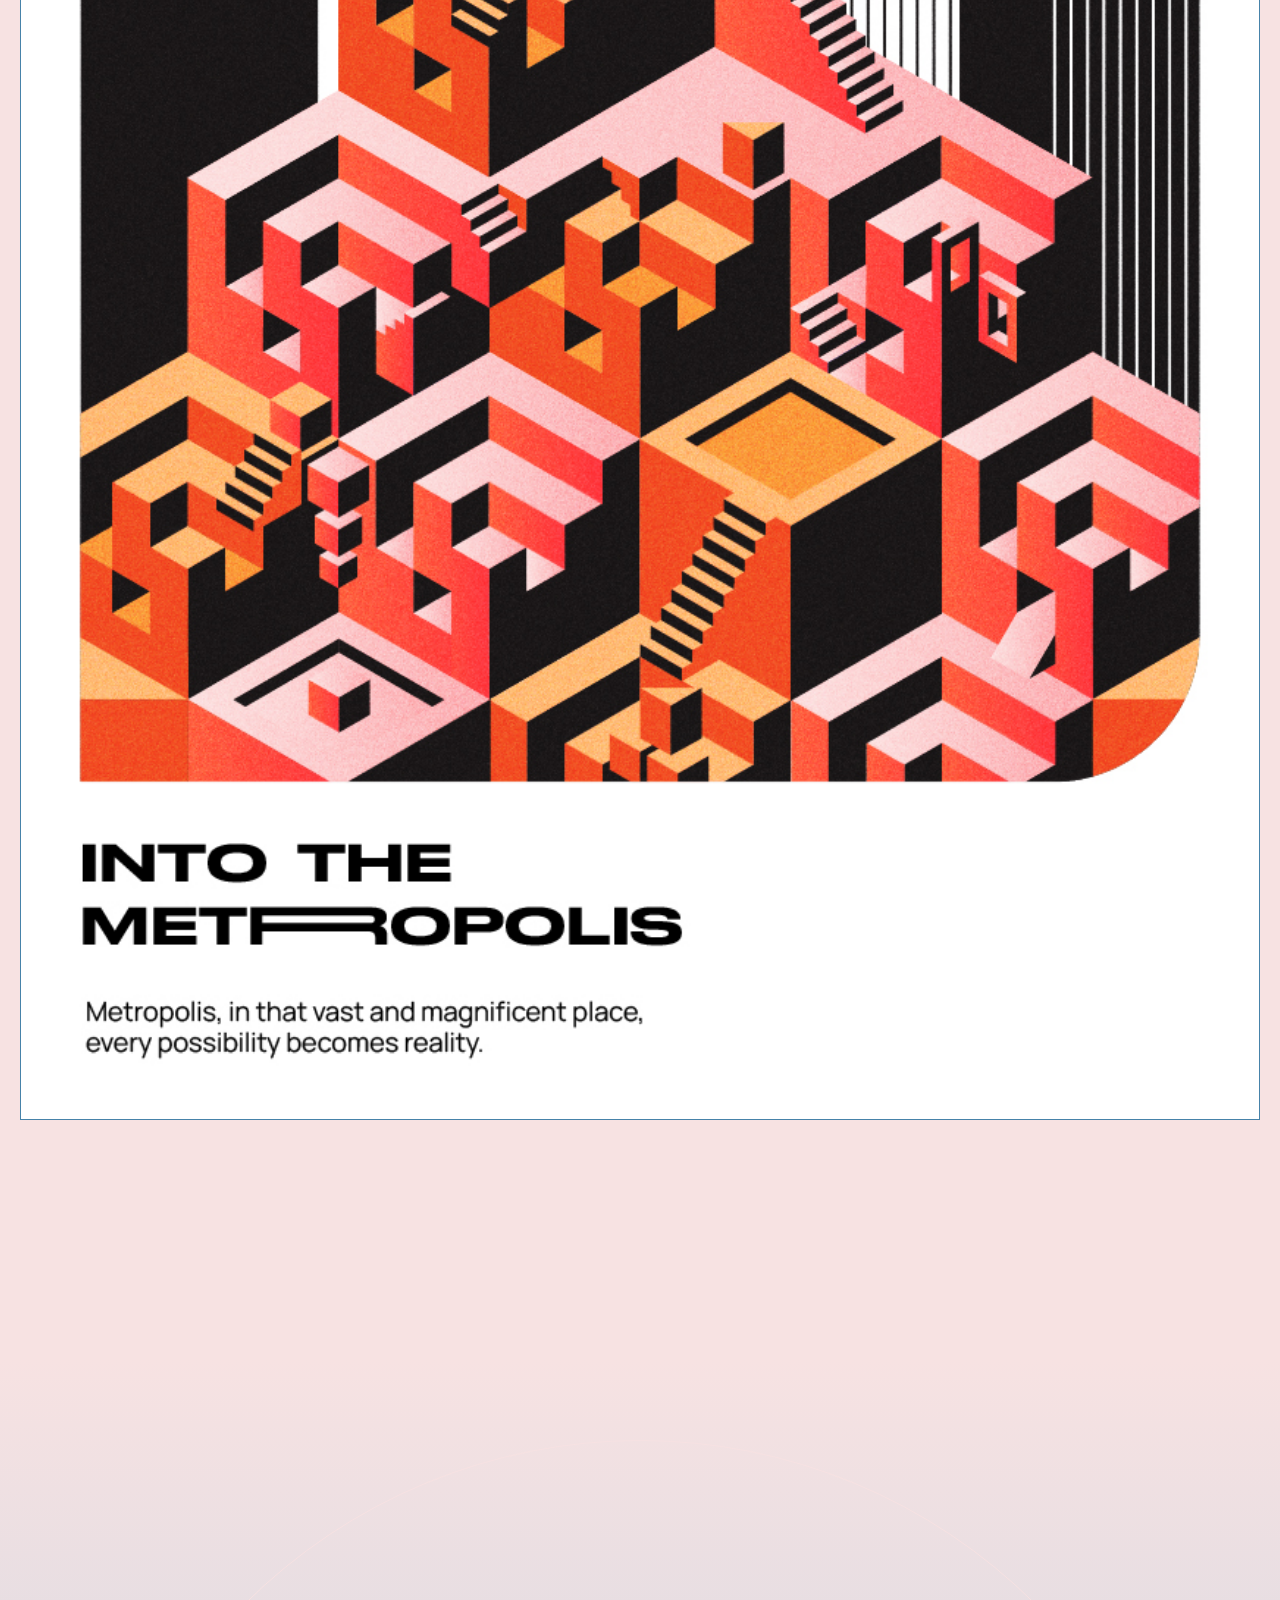
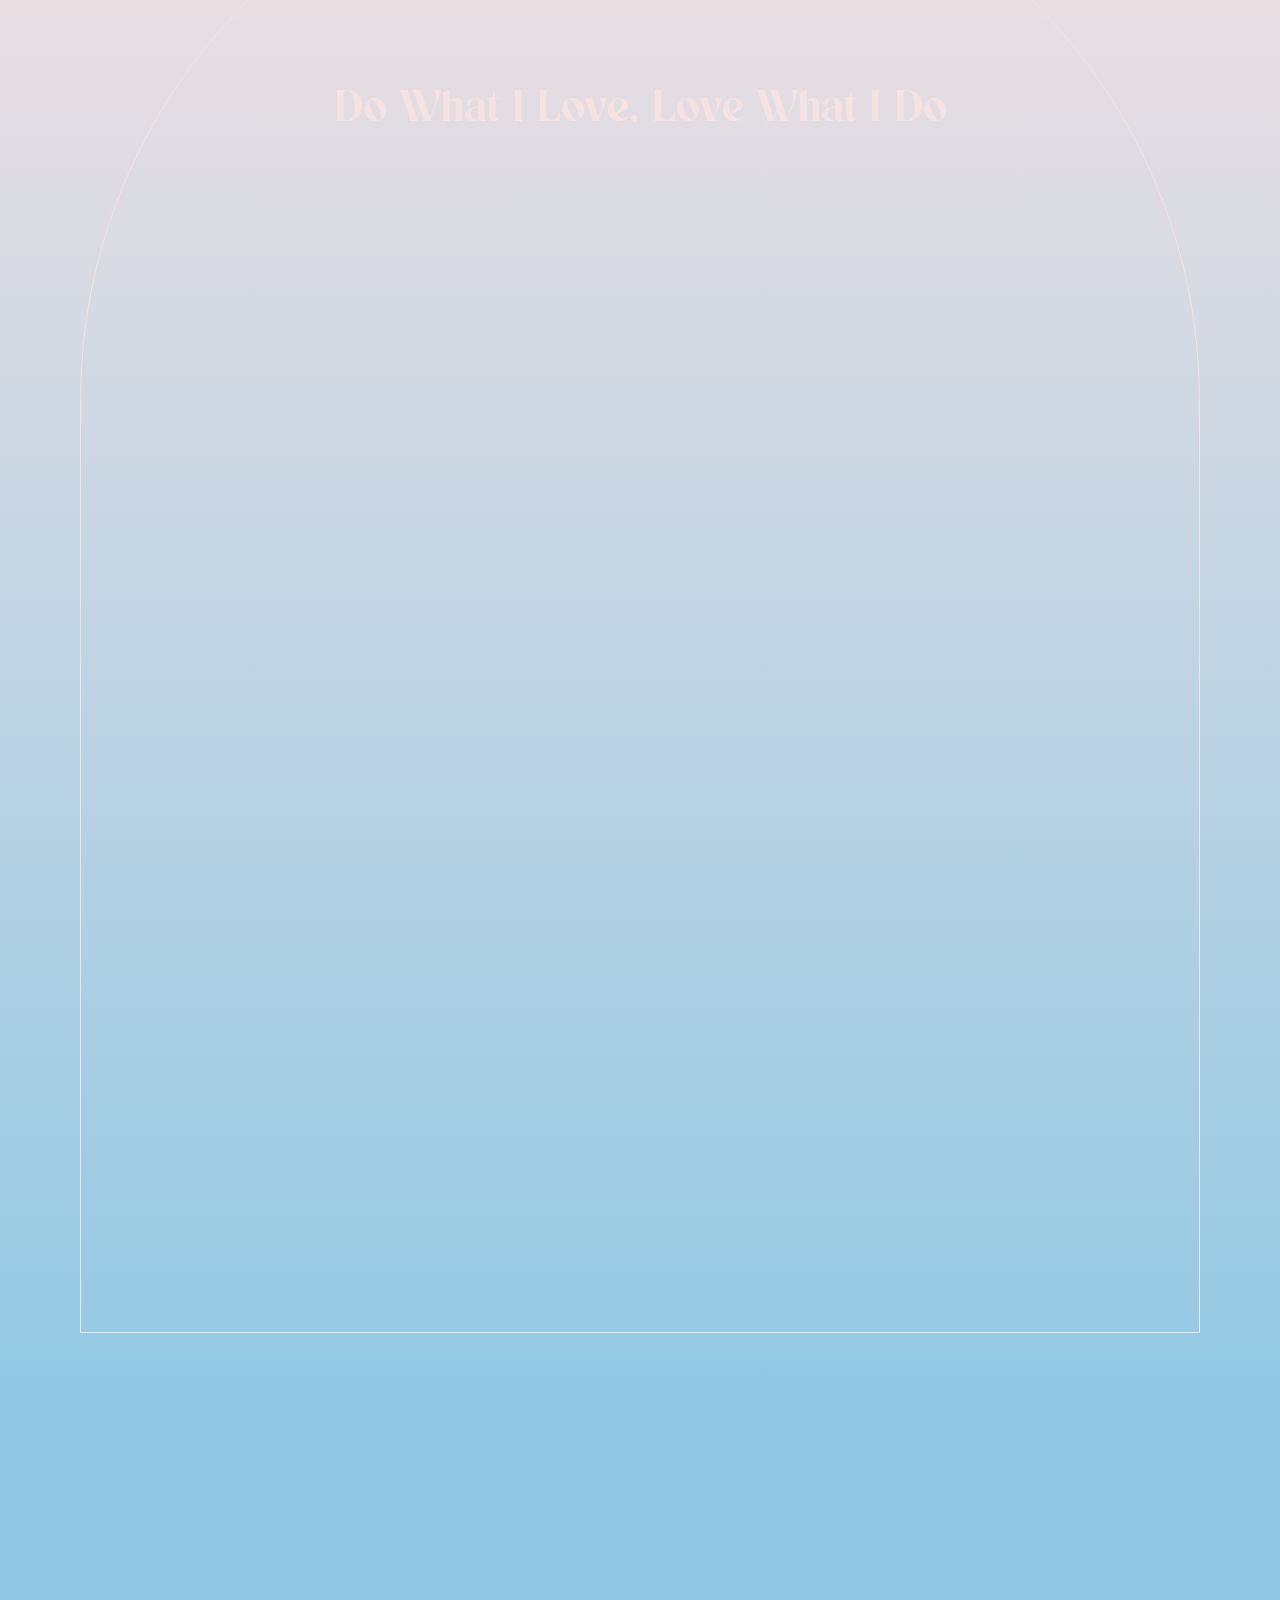
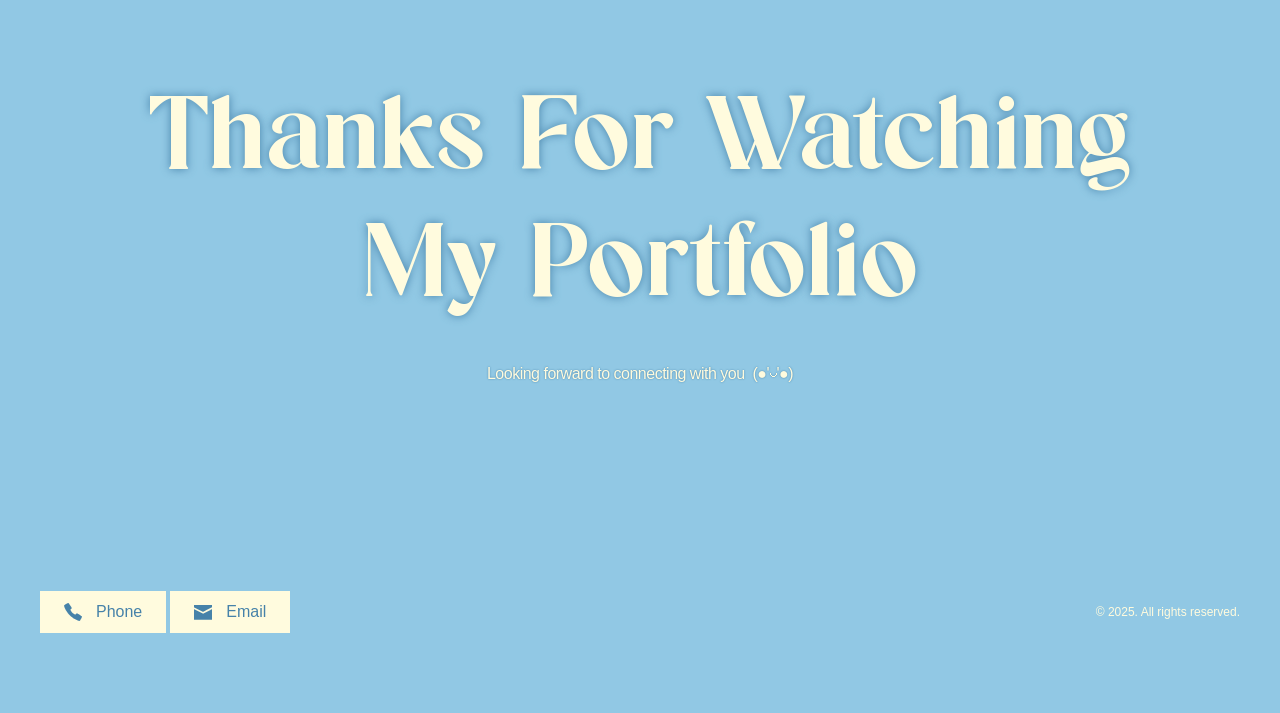
==== commit 7fef8dac: "1" ====
--- a/index.html
+++ b/index.html
@@ -2,615 +2,518 @@
 <html lang="ko">
 
 <head>
-    <meta charset="UTF-8">
-    <meta name="viewport" content="width=device-width, initial-scale=1.0">
-    <!-- meta -->
-    <meta name="author" content="Sim Yoonji">
-    <meta name="robots" content="index,follow">
-    <meta name="description" content="심윤지 포트폴리오 입니다.">
-    <meta property="og:type" content="website">
-    <meta property="og:url" content="https://simyoonji.github.io/yoonjis-portfolio/">
-    <meta property="og:title" content="SimYoonji portfolio">
-    <meta property="og:image" content="https://simyoonji.github.io/yoonjis-portfolio/img/main-img-3.jpg">
-    <meta property="og:description" content="심윤지 포트폴리오 입니다.">
-    <meta name="keywords" content="웹 디자이너 포트폴리오,신입 웹 디자이너 포트폴리오, 웹 디자인">
+    <meta charset="UTF-8" />
+    <meta name="viewport" content="width=device-width, initial-scale=1.0" />
+    <!-- SEO -->
+    <meta name="description" content="2025 웹 디자이너 심윤지의 포트폴리오 입니다." />
+    <meta name="keywords" content="심윤지, 뮤지, 포트폴리오, 웹디자인" />
+    <!-- OG-->
+    <meta property="og:type" content="website" />
+    <meta property="og:title" content="심윤지 포트폴리오 | Web Designer" />
+    <meta property="og:description" content="2025 웹 디자이너 심윤지의 포트폴리오 입니다." />
+    <meta property="og:image" content="https://yesvember.github.io/portfolio/img/meta.jpg" />
+    <meta property="og:url" content="https://your-domain.com" />
+    <!-- TC -->
+    <meta name="twitter:card" content="summary_large_image" />
+    <meta name="twitter:title" content="심윤지 포트폴리오 | Web Designer" />
+    <meta name="twitter:description" content="2025 웹 디자이너 심윤지의 포트폴리오 입니다." />
+    <meta name="twitter:image" content="https://yesvember.github.io/portfolio/img/meta.jpg" />
     <!-- favicon -->
-    <link rel="shortcut icon" href="favicon.ico" type="image/x-icon">
-    <link rel="icon" href="favicon.ico" type="image/x-icon">
-    <!-- css -->
-    <link rel="stylesheet" href="./css/index.css">
-    <title>SimYoonJi Portfolio</title>
+    <link rel="icon" href="./img/favicon.ico" type="image/png" />
+    <link rel="apple-touch-icon" sizes="180x180" href="./img/favicon-2.png" />
+    <!-- font -->
+    <link rel="preconnect" href="https://fonts.googleapis.com" />
+    <link rel="preconnect" href="https://fonts.gstatic.com" crossorigin />
+    <link href="https://fonts.googleapis.com/css2?family=Lora:ital,wght@0,400..700;1,400..700&display=swap"
+        rel="stylesheet" />
+    <!-- Swiper CSS -->
+    <link rel="stylesheet" href="https://cdn.jsdelivr.net/npm/swiper@10/swiper-bundle.min.css" />
+    <!-- index css -->
+    <link rel="stylesheet" href="./css/index.css" />
+    <title>심윤지 포트폴리오 | Web Designer</title>
 </head>
 
 <body>
     <!-- mouse -->
-    <div class="mouse"></div>
-    
-    <!-- top btn -->
-    <div class="top">
-        <img src="./img/icon/top.png" alt="top-button">
-    </div>
-    
-     <!-- header -->
-     <header class="header">
-        <div>
-            <h1>
-                <a href="#landing" class="racing-sans-one-regular">
-                </a>
+    <div class="mouse" style="left: 1281px; top: 354px"></div>
+
+    <!-- header -->
+    <header id="header" class="header">
+        <div class="header__left">
+            <h1 class="logo">
+                <a href="#main" aria-label="메인으로 이동"> smj </a>
             </h1>
 
-            <nav>
-                <!-- menu -->
-                <ul class="header-menu">
-                    <li>
-                        <a href="#landing">
-                            Home
-                        </a>
-                    </li>
-                    <li>
-                        <a href="#profile">
-                            Profile
-                        </a>
-                    </li>
-                    <li>
-                        <a href="#skills">
-                            Skills
-                        </a>
-                    </li>
-                    <li>
-                        <a href="#portfolio">
-                            portfolio
-                        </a>
-                    </li>
-                </ul>
-            </nav>
-
-            <div class="side-menu-btn">
-                <button type="button">
+            <button class="event header__menu-m" type="button">
+                <div>
                     <span></span>
                     <span></span>
                     <span></span>
-                </button>
-            </div>
+                </div>
+            </button>
         </div>
-    </header>
-
-    <!-- side menu -->
-    <div class="side-menu">
-        <div class="side-menu-inner">
-            <ul class="side-menu-list">
-                <li>
-                    <a href="#profile">
-                        profile
+
+        <ul class="header__menu">
+            <li class="header__menu-list">
+                <a class="event" href="index.html#main" aria-label="메인 섹션으로 이동">
+                    main
+                </a>
+            </li>
+            <li class="header__menu-list">
+                <a class="event" href="index.html#intro" aria-label="자기소개 섹션으로 이동">
+                    intro
+                </a>
+            </li>
+            <li class="header__menu-list">
+                <a class="event" href="index.html#work" aria-label="포트폴리오 섹션으로 이동">
+                    work
+                </a>
+            </li>
+            <li class="header__menu-list">
+                <a class="event" href="index.html#contact" aria-label="연락처 섹션으로 이동">
+                    contact
+                </a>
+            </li>
+        </ul>
+
+        <div class="menu__m">
+            <button class="event header__menu-close" type="button">
+                <span></span>
+            </button>
+            <ul>
+                <li class="menu__m-list">
+                    <a class="event" href="#main" aria-label="메인 섹션으로 이동">
+                        main
                     </a>
                 </li>
-                <li>
-                    <a href="#skills">
-                        skills
+                <li class="menu__m-list">
+                    <a class="event" href="#intro" aria-label="자기소개 섹션으로 이동">
+                        intro
                     </a>
                 </li>
-
-                <li>
-                    <a href="#portfolio">
-                        portfolio
+                <li class="menu__m-list">
+                    <a class="event menu__m-serif" href="#work" aria-label="포트폴리오 섹션으로 이동">
+                        work
                     </a>
-
-                    <ul class="ppt-list">
-                        <li>
-                            <a href="#119reo">119reo</a>
-                        </li>
-                        <li>
-                            <a href="#rovectin">Rovectin</a>
-                        </li>
-                        <li>
-                            <a href="#chiaksan">Chiaksan</a>
-                        </li>
-                        <li>
-                            <a href="#muvic">Muvic</a>
-                        </li>
-                        <li>
-                            <a href="#koreanAir">KoreanAir</a>
-                        </li>
-                        <li>
-                            <a href="#poster">poster</a>
-                        </li>
-                    </ul>
                 </li>
-                <li>
-                    <a href="#contact">
+                <li class="menu__m-list">
+                    <a class="event" href="#contact" aria-label="연락처 섹션으로 이동">
                         contact
                     </a>
                 </li>
             </ul>
         </div>
-    </div>
-
-
-    <!-- container -->
-    <main id="container">
-        <!-- landing -->
-        <section id="landing" class="landing">
-            <span class="trigger landing-trigger"></span>
-
-            <div class="landing-inner">
-                <h2 class="landing-title">
-                    <span class="txt-hide">
-                        web design portfolio
+    </header>
+
+    <!-- wrap -->
+    <div id="wrap" class="wrap">
+        <!-- main -->
+        <main id="main" class="section-main">
+            <div class="main__contents">
+                <!-- 01 -->
+                <div class="main__text-wrap">
+                    <h2 class="big main__text main__text-01">
+                        <span class="main__text-inner">
+                            seemewji <br class="empty-m" />web design <br class="empty-m" />
+                        </span>
+                    </h2>
+                </div>
+
+                <!-- 02 -->
+                <div class="main__text-wrap">
+                    <h2 class="big main__text main__text-02">
+                        <span class="main__text-inner">
+                            visual journey
+                        </span>
+                    </h2>
+                </div>
+
+                <!-- main deco -->
+                <div class="main__deco">
+                    <span class="main__deco-01">*☆</span>
+                    <span class="main__deco-02">°*</span>
+                    <span class="main__deco-03">:.</span>
+                    ★━⊂(╹◡╹∩)
+                </div>
+            </div>
+        </main>
+
+        <!-- section 01 / intro -->
+        <section id="intro" class="section-intro">
+            <!-- left -->
+            <div class="intro__left">
+                <h2 class="title intro__title">hello i'm <br class="intro-empty"> sim yoonji</h2>
+                <p>
+                    안녕하세요. 웹 디자이너 심윤지입니다. 실험과 도전을 두려워하지 않고, 다양한 시도를
+                    통해 더 나은 결과물을 만들어내는 과정에서 큰 보람을 느낍니다.
+                    앞으로도 디자인과 사용자 경험을 조화롭게 연결하며, 사람들이 오래
+                    머무르고 싶은 웹을 만들어가는 디자이너가 되겠습니다.
+                </p>
+
+                <!-- intro btn -->
+                <a class="event btn" href="https://mewji.dothome.co.kr/" aria-label="자기소개 사이트 바로가기">
+                    <span class="btn-ani-01"> my about site </span>
+                    <span class="btn-ani-02"> my about site </span>
+                </a>
+            </div>
+
+            <!-- right -->
+            <div class="intro__right">
+                <figure class="intro__img-wrap">
+                    <img src="./img/intro-1.png" alt="심윤지 프로필 사진" />
+                    <span class="intro__slide-top"></span>
+                    <span class="intro__slide-bottom"></span>
+                </figure>
+            </div>
+        </section>
+
+        <!-- section 02 / works -->
+        <section id="work" class="section-work">
+            <!-- work intro -->
+            <div class="work__intro">
+                <div class="work__intro-left">
+                    <span class="work__intro__decs">
+                        Design grows from the gentle rhythm of ordinary moments.
                     </span>
 
-                    <img src="./img/landing-img-1.svg" alt="web design">
-                    <img src="./img/landing-img-2.svg" alt="portfolio">
+                    <div class="swiper work-intro-swiper">
+                        <div class="swiper-wrapper">
+                            <div class="swiper-slide work-intro-slide">
+                                <img src="./img/work-intro-1.jpg" alt="work intro img" />
+                            </div>
+                            <div class="swiper-slide work-intro-slide">
+                                <img src="./img/work-intro-2.jpg" alt="work intro img" />
+                            </div>
+                            <div class="swiper-slide work-intro-slide">
+                                <img src="./img/work-intro-3.jpg" alt="work intro img" />
+                            </div>
+                            <div class="swiper-slide work-intro-slide">
+                                <img src="./img/work-intro-4.jpg" alt="work intro img" />
+                            </div>
+                            <div class="swiper-slide work-intro-slide">
+                                <img src="./img/work-intro-5.jpg" alt="work intro img" />
+                            </div>
+                            <div class="swiper-slide work-intro-slide">
+                                <img src="./img/work-intro-6.jpg" alt="work intro img" />
+                            </div>
+                        </div>
+                    </div>
+                </div>
+                <div class="work__intro-right">
+                    <span class="work-deco"></span>
+                    <h2 class="big">
+                        Work <br />
+                        Collection
+                    </h2>
+                </div>
+            </div>
+
+            <!-- web design -->
+            <div class="work__01">
+                <span class="work__num">1/3</span>
+                <h3 class="title work__01-title">web design</h3>
+                <div class="swiper swiper__01">
+                    <div class="swiper-wrapper">
+                        <!-- 동국제약 -->
+                        <div class="swiper-slide swiper-slide-ani work__slide-top work__01-slide">
+                            <a href="projects.html#web-01" aria-label="동국제약 웹사이트로 이동">
+                                <figure class="work__img-wrap">
+                                    <img src="./img/work-1-1.jpg" alt="동국제약 웹사이트" />
+                                    <figcaption class="hide">웹사이트 바로가기</figcaption>
+                                </figure>
+
+                                <div class="work__text-wrap">
+                                    <h4 class="work__text">
+                                        동국제약
+                                        <span class="work__text-en">donkook</span>
+                                    </h4>
+                                </div>
+                            </a>
+                        </div>
+                        <!-- 119레오 -->
+                        <div class="swiper-slide swiper-slide-ani work__slide-top work__02-slide">
+                            <a href="projects.html#web-02" aria-label="119레오 웹사이트로 이동">
+                                <figure class="work__img-wrap">
+                                    <img src="./img/work-1-2.jpg" alt="119레오 웹사이트" />
+                                    <figcaption class="hide">119레오 바로가기</figcaption>
+                                </figure>
+
+                                <div class="work__text-wrap">
+                                    <h4 class="work__text">
+                                        119레오
+                                        <span class="work__text-en">119reo</span>
+                                    </h4>
+                                </div>
+                            </a>
+                        </div>
+                        <!-- 치악산 -->
+                        <div class="swiper-slide swiper-slide-ani work__slide-top work__03-slide">
+                            <a href="projects.html#web-03" aria-label="치악산 웹사이트로 이동">
+                                <figure class="work__img-wrap">
+                                    <img src="./img/work-1-3.jpg" alt="치악산 웹사이트" />
+                                    <figcaption class="hide">치악산 바로가기</figcaption>
+                                </figure>
+
+                                <div class="work__text-wrap">
+                                    <h4 class="work__text">
+                                        치악산
+                                        <span class="work__text-en">chiacsan</span>
+                                    </h4>
+                                </div>
+                            </a>
+                        </div>
+                        <!-- 로벡틴 -->
+                        <div class="swiper-slide swiper-slide-ani work__slide-top work__04-slide">
+                            <a href="projects.html#web-04" aria-label="로벡틴 웹사이트로 이동">
+                                <figure class="work__img-wrap">
+                                    <img src="./img/work-1-4.jpg" alt="로벡틴 웹사이트" />
+                                    <figcaption class="hide">로벡틴 바로가기</figcaption>
+                                </figure>
+
+                                <div class="work__text-wrap">
+                                    <h4 class="work__text">
+                                        로벡틴
+                                        <span class="work__text-en">rovectin</span>
+                                    </h4>
+                                </div>
+                            </a>
+                        </div>
+                        <!-- 무빅 -->
+                        <div class="swiper-slide swiper-slide-ani work__slide-top work__05-slide">
+                            <a href="projects.html#web-05" aria-label="무빅 웹사이트로 이동">
+                                <figure class="work__img-wrap">
+                                    <img src="./img/work-1-5.jpg" alt="무빅 웹사이트" />
+                                    <figcaption class="hide">무빅 바로가기</figcaption>
+                                </figure>
+
+                                <div class="work__text-wrap">
+                                    <h4 class="work__text">
+                                        무빅
+                                        <span class="work__text-en">muvic</span>
+                                    </h4>
+                                </div>
+                            </a>
+                        </div>
+                    </div>
+                </div>
+
+                <div class="work__btn-wrap">
+                    <a class="event btn-02" href="projects.html#section-01" aria-label="모든 웹 디자인 보러가기">
+                        <span class="btn-ani-01"> let's view more </span>
+                        <span class="btn-ani-02"> let's view more </span>
+                    </a>
+                </div>
+            </div>
+
+            <!-- web clone coding -->
+            <div class="work__02">
+                <div class="work__02-inner">
+                    <span class="work__num work__num-02">2/3</span>
+                    <h3 class="title work__02-title">web clone coding</h3>
+
+                    <div class="swiper swiper__02">
+                        <div class="swiper-wrapper">
+                            <!-- 산리오 -->
+                            <div class="swiper-slide swiper-slide-ani work__slide-center work__07-slide">
+                                <a href="projects.html#web-06" aria-label="산리오 웹사이트로 이동">
+                                    <figure class="work__img-wrap">
+                                        <img src="./img/work-2-1.jpg" alt="산리오 웹사이트" />
+                                        <figcaption class="hide">산리오 바로가기</figcaption>
+                                    </figure>
+
+                                    <div class="work__text-wrap">
+                                        <h4 class="work__text">
+                                            산리오 코리아
+                                            <span class="work__text-en">sanrio korea</span>
+                                        </h4>
+                                    </div>
+                                </a>
+                            </div>
+                            <!-- 대한항공 -->
+                            <div class="swiper-slide swiper-slide-ani work__slide-center work__08-slide">
+                                <a href="projects.html#web-07" aria-label="대한항공 웹사이트로 이동">
+                                    <figure class="work__img-wrap">
+                                        <img src="./img/work-2-2.jpg" alt="대한항공 웹사이트" />
+                                        <figcaption class="hide">대한항공 바로가기</figcaption>
+                                    </figure>
+
+                                    <div class="work__text-wrap">
+                                        <h4 class="work__text">
+                                            대한항공
+                                            <span class="work__text-en">koreaair</span>
+                                        </h4>
+                                    </div>
+                                </a>
+                            </div>
+                            <div class="swiper-slide swiper-slide-ani work__slide-center work__09-slide">
+                                <a href="projects.html#web-08" aria-label="스파코리아 웹사이트로 이동">
+                                    <figure class="work__img-wrap">
+                                        <img src="./img/work-2-3.jpg" alt="스파코리아 웹사이트" />
+                                        <figcaption class="hide">스파코리아 바로가기</figcaption>
+                                    </figure>
+
+                                    <div class="work__text-wrap">
+                                        <h4 class="work__text">
+                                            스파 코리아
+                                            <span class="work__text-en">spar korea</span>
+                                        </h4>
+                                    </div>
+                                </a>
+                            </div>
+                            <div class="swiper-slide swiper-slide-ani work__slide-center work__10-slide">
+                                <a href="projects.html#web-09" aria-label="쇼파드 웹사이트로 이동">
+                                    <figure class="work__img-wrap">
+                                        <img src="./img/work-2-4.jpg" alt="쇼파드 웹사이트" />
+                                        <figcaption class="hide">쇼파드 바로가기</figcaption>
+                                    </figure>
+
+                                    <div class="work__text-wrap">
+                                        <h4 class="work__text">
+                                            쇼파드
+                                            <span class="work__text-en">chopard</span>
+                                        </h4>
+                                    </div>
+                                </a>
+                            </div>
+                        </div>
+                    </div>
+
+                    <!-- work btn -->
+                    <div class="work__btn-wrap">
+                        <a class="event btn" href="projects.html#section-02" aria-label="모든 클론코딩 웹 페이지 보러가기">
+                            <span class="btn-ani-01"> let's view more </span>
+                            <span class="btn-ani-02"> let's view more </span>
+                        </a>
+                    </div>
+                </div>
+            </div>
+
+            <!-- web poster -->
+            <div class="work__03">
+                <span class="work__num work__num-03">3/3</span>
+                <h3 class="title work__03-title">another design</h3>
+
+                <div class="swiper swiper__03">
+                    <div class="swiper-wrapper">
+                        <div class="swiper-slide work__slide-bottom work__11-slide">
+                            <figure>
+                                <img src="./img/poster-1.jpg" alt="poster img" />
+                                <figcaption class="hide">design poster</figcaption>
+                            </figure>
+                        </div>
+                        <div class="swiper-slide work__slide-bottom work__12-slide">
+                            <figure>
+                                <img src="./img/poster-2.jpg" alt="poster img" />
+                                <figcaption class="hide">design poster</figcaption>
+                            </figure>
+                        </div>
+                        <div class="swiper-slide work__slide-bottom work__13-slide">
+                            <figure>
+                                <img src="./img/poster-3.jpg" alt="poster img" />
+                                <figcaption class="hide">design poster</figcaption>
+                            </figure>
+                        </div>
+                        <div class="swiper-slide work__slide-bottom work__14-slide">
+                            <figure>
+                                <img src="./img/poster-4.png" alt="poster img" />
+                                <figcaption class="hide">design poster</figcaption>
+                            </figure>
+                        </div>
+                        <div class="swiper-slide work__slide-bottom work__15-slide">
+                            <figure>
+                                <img src="./img/poster-5.jpg" alt="poster img" />
+                                <figcaption class="hide">design poster</figcaption>
+                            </figure>
+                        </div>
+                        <div class="swiper-slide work__slide-bottom work__16-slide">
+                            <figure>
+                                <img src="./img/poster-6.jpg" alt="poster img" />
+                                <figcaption class="hide">design poster</figcaption>
+                            </figure>
+                        </div>
+                        <div class="swiper-slide work__slide-bottom work__17-slide">
+                            <figure>
+                                <img src="./img/poster-7.jpg" alt="poster img" />
+                                <figcaption class="hide">design poster</figcaption>
+                            </figure>
+                        </div>
+                        <div class="swiper-slide work__slide-bottom work__18-slide">
+                            <figure>
+                                <img src="./img/poster-8.jpg" alt="poster img" />
+                                <figcaption class="hide">design poster</figcaption>
+                            </figure>
+                        </div>
+                        <div class="swiper-slide work__slide-bottom work__19-slide">
+                            <figure class="event work__img-high">
+                                <img src="./img/poster-9.jpg" alt="poster img" />
+                                <figcaption class="hide">design poster</figcaption>
+                            </figure>
+                        </div>
+                    </div>
+                </div>
+            </div>
+        </section>
+
+        <!-- section 04 -->
+        <section id="end" class="section-end">
+            <div class="end__inner">
+                <p class="end__decs">
+                    do what i love,<br class="empty-m" />
+                    love what i do
+                </p>
+            </div>
+        </section>
+
+        <!-- section 05 -->
+        <section id="contact" class="section-contact">
+            <div class="contact__title-wrap">
+                <h2 class="big contact__title">
+                    <span class="big contact__text__ani-01">
+                        Thanks for <br class="empty-m" />
+                        watching <br class="empty-m" />
+                    </span>
+                    <span class="big contact__text__ani-02"> my portfolio </span>
                 </h2>
-
-                <div class="landing-txt">
-                    <h3>
-                        안녕하세요 성실함을 바탕으로 배워나가는, <strong>심윤지</strong>입니다
-                    </h3>
-                    <p>
-                        저는 사용자의 입장에서 바라보며 신선한 경험과 편리한 기능을 제공하는 것을 목표로 합니다.<br>
-                        앞으로도 끊임없이 배우고 성장하며 더욱 완성도 높은 컨텐츠를 만들기 위해 노력하겠습니다.
-                    </p>
-                </div>
-
-                <div class="landing-btn">
-                    <a href="#profile">
-                    </a>
-                </div>
-            </div>
-
-            <span class="banner"></span>
-        </section>
-
-        <!-- profile -->
-        <section id="profile" class="profile">
-            <div class="profile-inner">
-                <span class="trigger profile-trigger"></span>
-
-                <div class="profile-inner-top">
-                    <h2 class="profile-title">
-                        <img src="./img/profile-img-2.svg" alt="profile img">
-                    </h2>
-                    <span class="profile-arrow"></span>
-                </div>
-
-                <div class="profile-inner-bt">
-                    <div class="profile-info">
-                        <h3>
-                            프로필 정보
-                        </h3>
-
-                        <div class="dl-container">
-                            <dl>
-                                <dt>성함</dt>
-                                <dd>심윤지</dd>
-                            </dl>
-                            <dl>
-                                <dt>생년월일</dt>
-                                <dd>1998.11.18</dd>
-                            </dl>
-                            <dl>
-                                <dt>전화번호</dt>
-                                <dd>010-7625-9698</dd>
-                            </dl>
-                            <dl>
-                                <dt>이메일</dt>
-                                <dd>tladbswl2104@gmail.com</dd>
-                            </dl>
-                        </div>
-                    </div>
-                   
-                    <div class="certifications">
-                        <h3>
-                            자격증
-                        </h3>
-
-                        <div class="dl-container">
-                            <dl>
-                                <dt>2023.04</dt>
-                                <dd>컴퓨터그래픽스운용기능사</dd>
-                            </dl>
-                            <dl>
-                                <dt>2023.04</dt>
-                                <dd>웹디자인기능사</dd>
-                            </dl>
-                            <dl>
-                                <dt>2020.03</dt>
-                                <dd>GTQ(그래픽기술자격 1급)</dd>
-                            </dl>
-                            <dl>
-                                <dt>2023.04</dt>
-                                <dd>GTQ(그래픽기술자격 일러스트) 1급</dd>
-                            </dl>
-                            <dl>
-                                <dt>2017.06</dt>
-                                <dd>2종보통운전면허(오토)</dd>
-                            </dl>
-                        </div>
-                    </div>
-
-                    <div>
-                        <h3>
-                            학력
-                        </h3>
-
-                        <div class="dl-container">
-                            <dl>
-                                <dt>2022</dt>
-                                <dd>영남대학교 회화과 졸업</dd>
-                            </dl>
-                        </div>
-                    </div>
-
-                </div>
-            </div>
-        </section>
-
-        <!-- skill -->
-        <section id="skills" class="skills">
-            <span class="skills-deco deco-1"></span>
-            <span class="skills-deco deco-2"></span>
-
-            <!-- inner -->
-            <div class="skills-inner">
-                <h2>
-                    <span>
-                       보유 기술
-                    </span>
-                    <img src="./img/skills-img-1.svg" alt="my skills img">
-                </h2>
-
-                <div class="skills-contents">
-                    <span class="trigger skills-trigger-1"></span>
-
-                    <ul class="skills-list">
-                        <li>
-                            <p>
-                                <span class="skills-graph"></span>
-                            </p>
-                            <h4>HTML</h4>
-                        </li>
-
-                        <li>
-                            <p>
-                                <span class="skills-graph"></span>
-                            </p>
-                            <h4>CSS</h4>
-                        </li>
-
-                        <li>
-                            <p>
-                                <span class="skills-graph"></span>
-                            </p>
-                            <h4>SCSS</h4>
-                        </li>
-
-                        <li>
-                            <p>
-                                <span class="skills-graph"></span>
-                            </p>
-                            <h4>JavaScript</h4>
-                        </li>
-
-                        <li>
-                            <p>
-                                <span class="skills-graph"></span>
-                            </p>
-                            <h4>PhotoShop</h4>
-                        </li>
-
-                        <li>
-                            <p>
-                                <span class="skills-graph"></span>
-                            </p>
-                            <h4>IllustRator</h4>
-                        </li>
-                    </ul>
-                </div>
-                <div class="skills-tool">
-                    <span class="trigger skills-trigger-2"></span>
-                    <h3>
-                        제가 활용할 수 있는 도구들입니다
-                    </h3>
-
-                    <ul class="skills-tool-contents">
-                        <li>
-                            <p class="txt-hide">Bootstrap</p>
-                            <img src="./img/icon/Bootstrap.png" alt="Bootstrap">
-                        </li>
-
-                        <li>
-                            <p class="txt-hide">figma</p>
-                            <img src="./img/icon/figma.png" alt="figma">
-                        </li>
-
-                        <li>
-                            <p class="txt-hide">github</p>
-                            <img src="./img/icon/github.png" alt=" github">
-                        </li>
-                    </ul>
-
-                    <div class="skills-note">
-                      <span>
-                        ⚙️
-                      </span>
-                      <p>
-                        트렌드를 놓치지 않고 끊임없이 공부하며 견고하게 만들겠습니다.
-                      </p>
-                    </div> 
-                </div>
-            </div>
-        </section>
-
-        <!-- portfolio -->
-        <section id="portfolio" class="portfolio">
-
-            <div class="portfolio-inner">
-                <h2>
-                    <span>
-                        포트폴리오
-                    </span>
-                    <img src="./img/portfolio-img-1.svg" alt="my skills img">
-                </h2>
-
-                <!-- list -->
-                <div id="119reo" class="portfolio-list">
-                    <div class="portfolio-list-lf">
-                        <h3>
-                            119REO <span>119레오</span>
-                        </h3>
-
-                        <div class="portfolio-list-lf-txt">
-                            <p>
-                                119reo는 소방관들의 용기가 담긴 폐방화복을 업사이클링하여 새로운 패션 아이템으로 재탄생시키는 브랜드입니다.
-                                기존 홈페이지에서는 고유한 브랜드 정체성이 분명히 드러나지 않아, 이를 해결하고자 브랜드의 가치와 철학을
-                                강조할 수 있도록 페이지 구조를 재설계 했습니다. 소방관의 강렬한 용기와 따스한 마음을 바탕으로 오렌지 색상을 메인 색상으로 추출했습니다. 
-                            </p>
-                        </div> 
-
-                        <div class="portfolio-list-lf-btn reo-btn">
-                            <a href="https://yesvember.github.io/119REO/">
-                                <strong>
-                                    Re-design site
-                                </strong>
-                                <span>
-                                    리디자인 사이트 
-                                </span>
-                            </a>
-                            <a href="https://yesvember.github.io/119reo-plan/" class="plan">
-                                <strong>
-                                    View Plan
-                                </strong>
-                                <span>
-                                    기획서 보기
-                                </span>
-                            </a>
-                        </div>
-                    </div>
-                    <div class="portfolio-list-rt">
-                        <img src="./img/mockup-img-1.png" alt="119reo img">
-                    </div>
-                </div>
-
-                <!-- list -->
-                <div id="rovectin" class="portfolio-list">
-                    <div class="portfolio-list-lf">
-                        <h3>
-                            Rovectin <span>로벡틴</span>
-                        </h3>
-
-                        <div class="portfolio-list-lf-txt">
-                            <p>
-                                로벡틴은 화장품 브랜드로, 
-                                HTML과 SCSS를 활용해 제작한 웹사이트입니다. 
-                                해당 브랜드의 이념을 바탕으로, 
-                                이용자들이 자연 친화적이고 온화한 분위기를 느낄 수 있도록 
-                                디자인하였습니다. 제품 이미지는 크기를 키워, 시선이 자연스럽게 
-                                이동하도록 유도하였습니다. 또한, 웹사이트에서 이용자가 신선한 
-                                경험 및 즐거움을 느낄 수 있도록 스크롤에 따라 변화하는 
-                                애니메이션을 추가하였습니다.
-                            </p>
-                        </div> 
-
-                        <div class="portfolio-list-lf-btn">
-                            <a href="https://yesvember.github.io/rovectin/">
-                                <strong>
-                                    Re-design site
-                                </strong>
-                                <span>
-                                    리디자인 사이트 
-                                </span>
-                            </a>
-                            <a href="https://rovectin.co.kr/">
-                                <strong>
-                                    Original site
-                                </strong>
-                                <span>
-                                    기존 사이트
-                                </span>
-                            </a>
-                        </div>
-                    </div>
-                    <div class="portfolio-list-rt">
-                        <img src="./img/mockup-img-2.png" alt="rovectin img">
-                    </div>
-                </div>
-
-                <!-- list -->
-                <div id="chiaksan" class="portfolio-list">
-                    <div class="portfolio-list-lf">
-                        <h3>
-                            Chiaksan <span>치악산</span>
-                        </h3>
-
-                        <div class="portfolio-list-lf-txt">
-                            <p>
-                                치악산국립공원의 정보를 빠르고 효율적으로 제공하고, 사용자와 상호작용할 수 있도록 제작된 홈페이지입니다. 기존 홈페이지는 중요한 정보와 본문의 계층 구조가 명확하지 않아 정보를 쉽게 파악하기 어려웠습니다. 콘텐츠를 명확하게 나누어, 중요한 정보를 빠르게 전달할 수 있도록 개선하였습니다.
-                            </p>
-                        </div> 
-
-                        <div class="portfolio-list-lf-btn">
-                            <a href="https://yesvember.github.io/chiaksan/">
-                                <strong>
-                                    Re-design site
-                                </strong>
-                                <span>
-                                    리디자인 사이트 
-                                </span>
-                            </a>
-                            <a href="https://www.knps.or.kr/front/portal/visit/visitCourseMain.do?parkId=121300&menuNo=7020101">
-                                <strong>
-                                    Original site
-                                </strong>
-                                <span>
-                                    기존 사이트
-                                </span>
-                            </a>
-                        </div>
-                    </div>
-                    <div class="portfolio-list-rt">
-                        <img src="./img/mockup-img-3.png" alt="Chiaksan img">
-                    </div>
-                </div>
-
-                <!-- list -->
-                <div id="muvic" class="portfolio-list">
-                    <div class="portfolio-list-lf">
-                        <h3>
-                            Muvic <span>무빅</span>
-                        </h3>
-
-                        <div class="portfolio-list-lf-txt">
-                            <p>
-                                4인 팀 프로젝트로 제작한 무빅 홈페이지입니다. 영화에 대한 설명과 OST를 한 곳에서 즐길 수 있도록 브랜딩하였습니다. 저는 전반적인 웹 디자인과 메인 퍼블리싱을 담당했습니다. 사용자는 선호하는 콘텐츠를 클릭하여 해당 콘텐츠의 평점과 간단한 설명을 볼 수 있으며, 스크롤을 내리면 관련 트레일러와 OST를 감상할 수 있습니다. 또한 카테고리를 통해 콘텐츠를 분류하고, 검색 기능을 사용하여 원하는 콘텐츠를 쉽게 찾을 수 있습니다. 다크 모드 기능도 추가하여, 클릭 시 홈페이지의 명암을 대비시킬 수 있도록 제작하였습니다.
-                            </p>
-                        </div> 
-
-                        <div class="portfolio-list-lf-btn">
-                            <a href="https://muvic.netlify.app/" class="muvic-btn">
-                                <strong>
-                                    Design site
-                                </strong>
-                                <span>
-                                    디자인 사이트 
-                                </span>
-                            </a>
-                        </div>
-                    </div>
-                    <div class="portfolio-list-rt">
-                        <img src="./img/mockup-img-4.png" alt="muvic img">
-                    </div>
-                </div>
-
-                <!-- list -->
-                <div id="koreanAir" class="portfolio-list">
-                    <div class="portfolio-list-lf">
-                        <h3>
-                            korean air <span>대한항공</span>
-                        </h3>
-
-                        <div class="portfolio-list-lf-txt">
-                            <p>
-                                대한항공 홈페이지를 클론 코딩하였습니다. 검색창에 검색어를 입력하면, JavaScript의 localStorage를 통해 저장되는 기능을 구현하였습니다. 또한, 반응형 디자인을 적용하여 다양한 전자기기에서도 홈페이지를 원활하게 이용할 수 있도록 제작하였습니다.
-                            </p>
-                        </div> 
-
-                        <div class="portfolio-list-lf-btn">
-                            <a href="https://yesvember.github.io/koreanAir/">
-                                <strong>
-                                   Clone coding site
-                                </strong>
-                                <span>
-                                    클론코딩 사이트 
-                                </span>
-                            </a>
-                            <a href="https://www.koreanair.com/?hl=ko">
-                                <strong>
-                                    Original site
-                                </strong>
-                                <span>
-                                    기존 사이트
-                                </span>
-                            </a>
-                        </div>
-                    </div>
-                    <div class="portfolio-list-rt">
-                        <img src="./img/mockup-img-5.png" alt="koreanAir img">
-                    </div>
-                </div>
-            </div>
-        </section>
-
-        <!-- poster -->
-        <section id="poster" class="poster">
-            <span class="trigger poster-trigger"></span>
-
-            <div class="poster-box">
-                <ul class="long">
-                    <li class="poster-1">
-                        <img src="./img/poster-img-1.jpg" alt="poster img">
+                <p class="decs contact__decs">
+                    Looking forward to connecting with you &nbsp;(●'◡'●)
+                </p>
+            </div>
+
+            <div class="contact__bottom">
+                <ul>
+                    <li class="contact__list">
+                        <a class="event txt-medium" href="tel:010********">
+                            <span class="contact-icon contact-icon-01"></span>
+                            phone
+                        </a>
                     </li>
-                    <li class="poster-2">
-                        <img src="./img/poster-img-2.jpg" alt="poster img">
-                    </li>
-                    <li class="poster-3">
-                        <img src="./img/poster-img-3.jpg" alt="poster img">
-                    </li>
-                    <li class="poster-4">
-                        <img src="./img/poster-img-4.jpg" alt="poster img">
+
+                    <li class="txt-medium contact__list">
+                        <a class="event txt-medium" href="mailto:syj******@naver.com">
+                            <span class="contact-icon contact-icon-02"></span>
+                            email
+                        </a>
                     </li>
                 </ul>
-    
-                <ul class="short">
-                    <li>
-                        <img src="./img/poster-img-5.jpg" alt="poster img">
-                    </li>
-                    <li>
-                        <img src="./img/poster-img-6.png" alt="poster img">
-                    </li>
-                    <li>
-                        <img src="./img/poster-img-7.jpg" alt="poster img">
-                    </li>
-                    <li>
-                        <img src="./img/poster-img-8.jpg" alt="poster img">
-                    </li>
-                </ul>
-            </div>
-           
-            <!-- poster -->
-            <div class="poster-modal">
-                <div class="modal-content">
-                    <div class="modal-content-inner">
-                        <button type="button" class="close-btn">닫기</button>
-                        <div class="modal-content-long">
-                            <img id="modal-img" src="" alt="poster img">
-                        </div>
-                    </div>
-                </div>
+
+                <p class="deco">© 2025. All rights reserved.</p>
             </div>
         </section>
-        
-        <!-- contact -->
-        <section id="contact" class="contact">
-            <h2 class="txt-hide">
-                contact
-            </h2>
-
-            <div class="contact-inner">
-                <span class="trigger contact-trigger"></span>
-                <p class="contact-lf">
-                    Thank you for viewing
-                </p>
-                <p class="contact-rt">
-                    <span class="leftAndRight">🥰</span> My portfolio &#33;
-                </p>
-            </div>
-        </section>
-    </main>
-
-    <!-- script -->
-    <script src="https://code.jquery.com/jquery-3.6.0.min.js"></script>
+    </div>
+
+    <div class="fixed-footer-text"></div>
+
+    <!-- jQuery -->
+    <script src="https://ajax.googleapis.com/ajax/libs/jquery/3.7.1/jquery.min.js"></script>
+    <!-- Swiper JS -->
+    <script src="https://cdn.jsdelivr.net/npm/swiper@11/swiper-bundle.min.js"></script>
+    <!-- GSAP -->
+    <script src="https://cdnjs.cloudflare.com/ajax/libs/gsap/3.12.5/gsap.min.js"></script>
+    <script src="https://cdnjs.cloudflare.com/ajax/libs/gsap/3.12.5/ScrollTrigger.min.js"></script>
+    <!-- local script -->
+    <script src="./script/mouse.js" defer></script>
+    <script src="./script/header.js" defer></script>
     <script src="./script/index.js" defer></script>
-    <script src="./script/mouse.js" defer></script>
 </body>
 
-</html>
+</html>
--- a/css/index.css
+++ b/css/index.css
@@ -1,1054 +1,15 @@
-@charset "UTF-8";
-@import url("https://fonts.googleapis.com/css2?family=Racing+Sans+One&display=swap");
-html {
-  font-size: 10px;
-  font-family: "GmarketSansMedium";
-  scroll-behavior: smooth;
-}
+/* css */
+@import url(./base/reset.css);
+@import url(./base/var.css);
+@import url(./base/font.css);
+@import url(./effects/deco.css);
+@import url(./components/button.css);
+@import url(./effects/animation.css);
 
-* {
-  padding: 0;
-  margin: 0;
-}
-
-body {
-  overflow-x: hidden;
-  cursor: none;
-  color: #fff;
-}
-
-ol, li {
-  list-style: none;
-}
-
-a {
-  display: block;
-  color: inherit;
-  text-decoration: none;
-  cursor: none;
-}
-
-button {
-  cursor: none;
-}
-
-em {
-  font-style: normal;
-}
-
-span {
-  display: inline-block;
-}
-
-dd, p, a {
-  letter-spacing: -0.5px;
-  font-size: 1.6rem;
-  word-break: keep-all;
-}
-
-button {
-  border: none;
-  outline: none;
-  background-color: transparent;
-}
-
-::-webkit-scrollbar {
-  width: 0.8rem;
-  background-color: #1c1c1b;
-}
-
-::-webkit-scrollbar-thumb {
-  background-color: #063AA3;
-}
-
-@font-face {
-  font-family: "GmarketSansMedium";
-  src: url("https://fastly.jsdelivr.net/gh/projectnoonnu/noonfonts_2001@1.1/GmarketSansMedium.woff") format("woff");
-  font-weight: normal;
-  font-style: normal;
-}
-.racing-sans-one-regular {
-  font-family: "Racing Sans One", sans-serif;
-  font-weight: 400;
-  font-style: normal;
-}
-
-@font-face {
-  font-family: "Pretendard-Regular";
-  src: url("https://fastly.jsdelivr.net/gh/Project-Noonnu/noonfonts_2107@1.1/Pretendard-Regular.woff") format("woff");
-  font-weight: 400;
-  font-style: normal;
-}
-@keyframes left {
-  0% {
-    transform: translateX(0);
-  }
-  100% {
-    transform: translateX(-1%);
-  }
-}
-@keyframes right {
-  0% {
-    transform: translateX(0);
-  }
-  100% {
-    transform: translateX(1%);
-  }
-}
-@keyframes leftAndRight {
-  0% {
-    transform: rotate(10deg);
-  }
-  100% {
-    transform: rotate(-10deg);
-  }
-}
-@keyframes slide {
-  0% {
-    background-position: 0 0;
-  }
-  100% {
-    background-position: 100% 0;
-  }
-}
-@keyframes html {
-  0% {
-    height: 0;
-  }
-  100% {
-    height: 90%;
-  }
-}
-@keyframes css {
-  0% {
-    height: 0;
-  }
-  100% {
-    height: 90%;
-  }
-}
-@keyframes scss {
-  0% {
-    height: 0;
-  }
-  100% {
-    height: 40%;
-  }
-}
-@keyframes js {
-  0% {
-    height: 0;
-  }
-  100% {
-    height: 30%;
-  }
-}
-@keyframes PhotoShop {
-  0% {
-    height: 0;
-  }
-  100% {
-    height: 80%;
-  }
-}
-@keyframes upDown {
-  0% {
-    transform: translateY(0%);
-  }
-  100% {
-    transform: translateY(10%);
-  }
-}
-@keyframes upDown2 {
-  0% {
-    transform: translateY(0%);
-  }
-  100% {
-    transform: translateY(4%);
-  }
-}
-@keyframes rotate {
-  0% {
-    transform: rotate(0deg);
-  }
-  100% {
-    transform: rotate(-360deg);
-  }
-}
-@keyframes jelly {
-  0% {
-    transform: scale(1);
-  }
-  30% {
-    transform: scale(1.1, 0.9);
-  }
-  50% {
-    transform: scale(0.9, 1.1);
-  }
-  70% {
-    transform: scale(1.1, 0.9);
-  }
-  100% {
-    transform: scale(1);
-  }
-}
-@keyframes pencil {
-  0% {
-    transform: rotate(-20deg);
-    transform-origin: bottom center;
-  }
-  100% {
-    transform: rotate(0deg);
-    transform-origin: bottom center;
-  }
-}
-.title {
-  margin: 0 0 10rem 0;
-  font-size: 6rem;
-  font-family: "Racing Sans One", sans-serif;
-}
-
-.mouse {
-  position: fixed;
-  left: 50%;
-  top: 50%;
-  transform: translate(-50%, -50%);
-  width: 2rem;
-  height: 2rem;
-  background-color: #00E700;
-  border-radius: 50%;
-  pointer-events: none;
-  mix-blend-mode: difference;
-  z-index: 20000;
-  transition: transform 0.2s ease-in, opacity 0.2s ease-in, background-color 0.2s ease-in;
-  -webkit-transition: transform 0.2s ease-in, opacity 0.2s ease-in, background-color 0.2s ease-in;
-  -moz-transition: transform 0.2s ease-in, opacity 0.2s ease-in, background-color 0.2s ease-in;
-  -o-transition: transform 0.2s ease-in, opacity 0.2s ease-in, background-color 0.2s ease-in;
-}
-
-.mouse-change {
-  transform: scale(10);
-  background: url(../img/icon/mouse.png) center center no-repeat;
-  background-size: cover;
-  background-color: none;
-}
-
-.leftAndRight {
-  animation: leftAndRight 1s ease infinite alternate-reverse;
-}
-
-.txt-hide {
-  position: absolute;
-  width: 1px;
-  height: 1px;
-  margin: -1px;
-  padding: 0;
-  overflow: hidden;
-  clip: rect(0, 0, 0, 0);
-  white-space: nowrap;
-  border: 0;
-}
-
-.trigger {
-  display: inline-block;
-  position: absolute;
-  left: 50%;
-  top: 50%;
-  transform: translate(-50%, -50%);
-  width: 1rem;
-  height: 1rem;
-  background-color: transparent;
-}
-
-.top {
-  position: fixed;
-  right: 5rem;
-  bottom: 5rem;
-  width: 4.8rem;
-  height: 4.8rem;
-  border-radius: 50%;
-  background-color: #fff;
-  opacity: 0;
-  z-index: 9998;
-  transition: opacity 0.2s ease, right 0.2s ease, bottom 0.2s ease, width 0.2s ease, height 0.2s ease, background-color 0.2s ease;
-  -webkit-transition: opacity 0.2s ease, right 0.2s ease, bottom 0.2s ease, width 0.2s ease, height 0.2s ease, background-color 0.2s ease;
-  -moz-transition: opacity 0.2s ease, right 0.2s ease, bottom 0.2s ease, width 0.2s ease, height 0.2s ease, background-color 0.2s ease;
-  -o-transition: opacity 0.2s ease, right 0.2s ease, bottom 0.2s ease, width 0.2s ease, height 0.2s ease, background-color 0.2s ease;
-}
-.top:hover {
-  background-color: #00E700;
-}
-.top img {
-  position: absolute;
-  left: 50%;
-  top: 50%;
-  transform: translate(-50%, -50%);
-  width: 2rem;
-  height: 2rem;
-  transition: width 0.2s ease, height 0.2s ease;
-  -webkit-transition: width 0.2s ease, height 0.2s ease;
-  -moz-transition: width 0.2s ease, height 0.2s ease;
-  -o-transition: width 0.2s ease, height 0.2s ease;
-}
-
-.header {
-  position: fixed;
-  width: 100%;
-  min-width: 1900px;
-  z-index: 9998;
-}
-.header > div {
-  display: flex;
-  justify-content: space-between;
-  align-items: center;
-  position: relative;
-  height: 8rem;
-  padding: 0 8rem;
-  box-sizing: border-box;
-  background-color: rgba(28, 28, 27, 0.9647058824);
-  backdrop-filter: blur(20px);
-  border-bottom: 0.2rem solid #f1f1f1;
-  transition: box-shadow 0.5s ease;
-  -webkit-transition: box-shadow 0.5s ease;
-  -moz-transition: box-shadow 0.5s ease;
-  -o-transition: box-shadow 0.5s ease;
-}
-.header > div h1 a {
-  width: 8rem;
-  height: 4rem;
-  background: url(../img/icon/logo-img-1.svg) center center no-repeat;
-}
-.header > div h1:hover {
-  animation: jelly 0.4s ease;
-}
-.header > div h1:hover a {
-  background: url(../img/icon/logo-img-2.svg) center center no-repeat;
-}
-.header > div nav {
-  position: absolute;
-  left: 50%;
-  top: 50%;
-  transform: translate(-50%, -50%);
-}
-.header > div .side-menu-btn button {
-  position: relative;
-  width: 4rem;
-  height: 1.8rem;
-  transition: width 0.2s ease;
-  -webkit-transition: width 0.2s ease;
-  -moz-transition: width 0.2s ease;
-  -o-transition: width 0.2s ease;
-}
-.header > div .side-menu-btn button .on {
-  width: 80%;
-  background-color: #00E700;
-}
-.header > div .side-menu-btn button .on2 {
-  width: 100% !important;
-  background-color: #00E700;
-}
-.header > div .side-menu-btn button span {
-  position: absolute;
-  right: 0%;
-  width: 100%;
-  height: 0.2rem;
-  background-color: #f1f1f1;
-  transition: width 0.2s ease;
-  -webkit-transition: width 0.2s ease;
-  -moz-transition: width 0.2s ease;
-  -o-transition: width 0.2s ease;
-}
-.header > div .side-menu-btn button span:nth-of-type(1) {
-  top: 0;
-}
-.header > div .side-menu-btn button span:nth-of-type(2) {
-  top: 50%;
-  transform: translateY(-50%);
-  width: 80%;
-}
-.header > div .side-menu-btn button span:nth-of-type(3) {
-  bottom: 0;
-}
-.header-menu {
-  display: flex;
-  width: 100%;
-}
-.header-menu li {
-  position: relative;
-  width: 10rem;
-  margin: 0 2rem;
-  text-align: center;
-}
-.header-menu li::before {
-  content: "";
-  position: absolute;
-  left: 0;
-  bottom: 0;
-  width: 100%;
-  height: 0;
-  background-color: #00E700;
-  transition: height 0.2s ease;
-  -webkit-transition: height 0.2s ease;
-  -moz-transition: height 0.2s ease;
-  -o-transition: height 0.2s ease;
-}
-.header-menu li:hover::before {
-  height: 0.4rem;
-}
-.header-menu li:hover a {
-  color: #00E700;
-}
-.header-menu li a {
-  padding: 1rem 0;
-  box-sizing: border-box;
-  transition: font-size 0.2s ease, padding 0.2s ease;
-  -webkit-transition: font-size 0.2s ease, padding 0.2s ease;
-  -moz-transition: font-size 0.2s ease, padding 0.2s ease;
-  -o-transition: font-size 0.2s ease, padding 0.2s ease;
-}
-
-.side-menu {
-  position: fixed;
-  right: -41rem;
-  top: 7.8rem;
-  width: 40rem;
-  height: 40rem;
-  border-radius: 0 0 0 20rem;
-  background-color: rgba(28, 28, 27, 0.9647058824);
-  backdrop-filter: blur(20px);
-  border-left: 0.2rem solid #fff;
-  border-bottom: 0.2rem solid #fff;
-  z-index: 9999;
-  transition: right 0.2s ease, opacity 0.2s ease;
-  -webkit-transition: right 0.2s ease, opacity 0.2s ease;
-  -moz-transition: right 0.2s ease, opacity 0.2s ease;
-  -o-transition: right 0.2s ease, opacity 0.2s ease;
-}
-.side-menu-inner {
-  padding: 0 0 0 4rem;
-}
-.side-menu-inner .side-menu-list {
-  padding: 2rem;
-}
-.side-menu-inner ul li {
-  padding: 0.4rem 0;
-}
-.side-menu-inner ul li a:hover {
-  color: #00E700;
-}
-.side-menu-inner ul li .ppt-list {
-  padding: 0 0 0 4rem;
-}
-.side-menu-inner ul li .ppt-list li a {
-  font-size: 1.4rem;
-}
-
-.side {
-  right: 0rem;
-  opacity: 1;
-}
-
-#container {
-  background-color: #1c1c1b;
-  min-width: 1900px;
-}
-
-.landing {
-  position: relative;
-  width: 100%;
-  height: 100vh;
-  overflow: hidden;
-}
-.landing-inner {
-  height: 100%;
-  margin: 0 auto;
-}
-.landing-inner h2 {
-  position: absolute;
-  left: 8rem;
-  top: 18rem;
-  opacity: 0;
-  transform: translateX(-10%);
-  transition: opacity 1s ease, transform 1s ease;
-  -webkit-transition: opacity 1s ease, transform 1s ease;
-  -moz-transition: opacity 1s ease, transform 1s ease;
-  -o-transition: opacity 1s ease, transform 1s ease;
-}
-.landing-inner h2 img {
-  width: auto;
-  height: 16.6rem;
-  object-fit: cover;
-}
-.landing-inner h2 img:nth-of-type(1) {
-  animation: left 2s ease-in infinite alternate-reverse;
-}
-.landing-inner h2 img:nth-of-type(2) {
-  margin: 4rem 0 0 0;
-  animation: right 2s ease-in infinite alternate-reverse;
-}
-.landing-txt {
-  position: absolute;
-  left: 8rem;
-  bottom: 10rem;
-  opacity: 0;
-  transform: translateX(-10%);
-  transition: opacity 1s ease, transform 1s ease;
-  -webkit-transition: opacity 1s ease, transform 1s ease;
-  -moz-transition: opacity 1s ease, transform 1s ease;
-  -o-transition: opacity 1s ease, transform 1s ease;
-}
-.landing-txt h3 {
-  font-size: 2.4rem;
-  margin: 0 0 2rem 0;
-}
-.landing-txt h3 strong {
-  color: #00E700;
-}
-.landing-txt p {
-  font-size: 1.8rem;
-}
-.landing-btn {
-  position: absolute;
-  right: 4rem;
-  bottom: 10rem;
-  opacity: 0;
-  transition: opacity 1s ease;
-  -webkit-transition: opacity 1s ease;
-  -moz-transition: opacity 1s ease;
-  -o-transition: opacity 1s ease;
-  animation: upDown 1s ease-in infinite alternate-reverse;
-}
-.landing-btn a {
-  width: 30rem;
-  height: 40rem;
-  background: url(../img/landing-img-4.svg) center center no-repeat;
-}
-.landing .banner {
-  position: absolute;
-  left: 60rem;
-  top: 0;
-  transform: rotate(-50deg);
-  width: 260rem;
-  height: 8rem;
-  background: url(../img/landing-img-3.svg) center center no-repeat;
-  background-size: cover;
-  animation: slide 80s linear infinite alternate-reverse;
-}
-
-.skills {
-  padding: 10rem 2rem;
-  box-sizing: border-box;
-  border-top: 0.1rem solid #f1f1f1;
-  overflow: hidden;
-}
-.skills-inner {
-  max-width: 144rem;
-  margin: 0 auto;
-  text-align: center;
-}
-.skills-inner h2 {
-  display: flex;
-  flex-direction: column;
-  position: relative;
-  transform: translateY(20%);
-  width: 100%;
-  margin: 0 0 10rem 0;
-  text-align: center;
-  opacity: 0;
-  transition: opacity 1s ease, transform 1s ease;
-  -webkit-transition: opacity 1s ease, transform 1s ease;
-  -moz-transition: opacity 1s ease, transform 1s ease;
-  -o-transition: opacity 1s ease, transform 1s ease;
-}
-.skills-inner h2 span {
-  font-size: 1.6rem;
-  margin: 0 0 1rem 0;
-}
-.skills-inner h2 img {
-  height: 8rem;
-}
-.skills-contents {
-  position: relative;
-}
-.skills-list {
-  display: flex;
-  justify-content: space-between;
-  width: 100%;
-  margin: 0 0 10rem 0;
-}
-.skills-list li:nth-of-type(1) p::before {
-  content: "90%";
-}
-.skills-list li:nth-of-type(1) .skills-graph {
-  animation: html 0.5s ease-in-out forwards;
-}
-.skills-list li:nth-of-type(2) p::before {
-  content: "90%";
-}
-.skills-list li:nth-of-type(2) .skills-graph {
-  animation: css 0.5s ease-in-out forwards;
-}
-.skills-list li:nth-of-type(3) p::before {
-  content: "40%";
-}
-.skills-list li:nth-of-type(3) .skills-graph {
-  animation: scss 0.5s ease-in-out forwards;
-}
-.skills-list li:nth-of-type(4) p::before {
-  content: "30%";
-}
-.skills-list li:nth-of-type(4) .skills-graph {
-  animation: js 0.5s ease-in-out forwards;
-}
-.skills-list li:nth-of-type(5) p::before {
-  content: "80%";
-}
-.skills-list li:nth-of-type(5) .skills-graph {
-  animation: PhotoShop 0.5s ease-in-out forwards;
-}
-.skills-list li:nth-of-type(6) p::before {
-  content: "80%";
-}
-.skills-list li:nth-of-type(6) .skills-graph {
-  animation: PhotoShop 0.5s ease-in-out forwards;
-}
-.skills-list li p {
-  position: relative;
-  width: 16rem;
-  height: 30rem;
-  border-radius: 2rem;
-  box-shadow: 0 0 0 0.4rem #00E700;
-}
-.skills-list li p::before {
-  display: inline-block;
-  position: absolute;
-  left: 50%;
-  top: 50%;
-  transform: translate(-50%, -50%);
-  z-index: 2;
-}
-.skills-list li p:hover {
-  animation: jelly 0.4s ease;
-}
-.skills-list li .skills-graph {
-  position: absolute;
-  display: none;
-  left: 0;
-  bottom: 0;
-  width: 100%;
-  border-top: 0.4rem solid #00E700;
-  border-bottom-left-radius: 2rem;
-  border-bottom-right-radius: 2rem;
-  background-color: #063AA3;
-  transition: height 0.5s ease-in-out;
-  -webkit-transition: height 0.5s ease-in-out;
-  -moz-transition: height 0.5s ease-in-out;
-  -o-transition: height 0.5s ease-in-out;
-}
-.skills-list li h4 {
-  width: 100%;
-  margin: 2rem 0 0 0;
-  color: #00E700;
-  font-size: 2rem;
-}
-.skills-graph {
-  display: none;
-}
-.skills-tool {
-  position: relative;
-}
-.skills-tool h3 {
-  transform: translateY(20%);
-  font-size: 3rem;
-  opacity: 0;
-  transition: opacity 1s ease, transform 1s ease;
-  -webkit-transition: opacity 1s ease, transform 1s ease;
-  -moz-transition: opacity 1s ease, transform 1s ease;
-  -o-transition: opacity 1s ease, transform 1s ease;
-}
-.skills-tool ul {
-  display: flex;
-  justify-content: center;
-  padding: 8rem 0;
-}
-.skills-tool ul li {
-  transform: translateX(-20%);
-  position: relative;
-  width: 10rem;
-  height: 10rem;
-  margin: 0 2rem;
-  border-radius: 2rem;
-  background-color: #f1f1f1;
-  opacity: 0;
-}
-.skills-tool ul li:hover {
-  box-shadow: 0.5rem 0.5rem 1rem 0 #063AA3;
-  animation: jelly 0.4s ease;
-}
-.skills-tool ul li img {
-  width: 100%;
-}
-.skills-note {
-  display: flex;
-  align-items: center;
-  justify-content: center;
-  padding: 1rem 0;
-  border-radius: 2rem;
-  background: rgb(6, 58, 163);
-  background: linear-gradient(90deg, rgb(6, 58, 163) 0%, rgb(0, 231, 0) 100%);
-}
-.skills-note span {
-  font-size: 2rem;
-  margin: 0 2rem 0 0;
-  transition: transform 0.5s ease;
-  -webkit-transition: transform 0.5s ease;
-  -moz-transition: transform 0.5s ease;
-  -o-transition: transform 0.5s ease;
-}
-.skills-note p {
-  font-size: 2rem;
-}
-
-.portfolio {
-  padding: 10rem 2rem;
-  box-sizing: border-box;
-  border-top: 0.1rem solid #f1f1f1;
-  border-bottom: 0.1rem solid #f1f1f1;
-  overflow: hidden;
-}
-.portfolio-inner {
-  max-width: 144rem;
-  margin: 0 auto;
-}
-.portfolio-inner h2 {
-  display: flex;
-  flex-direction: column;
-  position: relative;
-  transform: translateY(20%);
-  width: 100%;
-  margin: 0 0 18rem 0;
-  text-align: center;
-  transition: opacity 1s ease, transform 1s ease;
-  -webkit-transition: opacity 1s ease, transform 1s ease;
-  -moz-transition: opacity 1s ease, transform 1s ease;
-  -o-transition: opacity 1s ease, transform 1s ease;
-}
-.portfolio-inner h2 span {
-  font-size: 1.6rem;
-  margin: 0 0 1rem 0;
-}
-.portfolio-inner h2 img {
-  height: 8rem;
-}
-.portfolio-list {
-  display: flex;
-  justify-content: space-between;
-  align-items: center;
-  position: relative;
-  height: 50rem;
-  padding: 10rem 0 0 0;
-  margin: 0 0 10rem 0;
-}
-.portfolio-list::before, .portfolio-list::after {
-  content: "";
-  display: inline-block;
-  position: absolute;
-  width: 2rem;
-  height: 2rem;
-  background: url(../img/icon/star.svg) center center no-repeat;
-}
-.portfolio-list::before {
-  left: -4rem;
-  top: 0rem;
-}
-.portfolio-list::after {
-  right: -4rem;
-  top: 0rem;
-}
-.portfolio-list-lf {
-  width: 56rem;
-  height: 100%;
-}
-.portfolio-list-lf h3 {
-  position: relative;
-  font-size: 6rem;
-  text-transform: uppercase;
-  border-bottom: 0.2rem solid #fff;
-}
-.portfolio-list-lf h3 span {
-  position: absolute;
-  right: 0;
-  bottom: 1.2rem;
-  font-size: 2rem;
-}
-.portfolio-list-lf-txt {
-  position: relative;
-  width: 100%;
-  height: 25rem;
-  padding: 4rem 2rem 2rem 2rem;
-  box-sizing: border-box;
-  margin: 4rem 0 6rem 0;
-  border-radius: 1.6rem;
-  background-color: #f1f1f1;
-  box-sizing: border-box;
-}
-.portfolio-list-lf-txt::before {
-  content: "Explain . . .";
-  display: inline-block;
-  position: absolute;
-  left: 2rem;
-  top: 1.4rem;
-  font-size: 1.2rem;
-  color: #676767;
-}
-.portfolio-list-lf-txt::after {
-  content: "✏️";
-  display: inline-block;
-  position: absolute;
-  right: -2rem;
-  top: -3rem;
-  font-size: 3rem;
-  animation: pencil 1s ease infinite alternate-reverse;
-}
-.portfolio-list-lf-txt p {
-  height: 16rem;
-  color: #1c1c1b;
-  overflow-y: scroll;
-}
-.portfolio-list-lf-btn {
-  display: flex;
-  justify-content: space-between;
-  overflow: hidden;
-}
-.portfolio-list-lf-btn .muvic-btn {
-  width: 100%;
-}
-.portfolio-list-lf-btn .muvic-btn:hover {
-  width: 100%;
-}
-.portfolio-list-lf-btn a {
-  display: flex;
-  flex-direction: column;
-  width: 50%;
-  padding: 1rem 4rem;
-  text-align: center;
-  color: #1c1c1b;
-  transition: width 1s ease;
-  -webkit-transition: width 1s ease;
-  -moz-transition: width 1s ease;
-  -o-transition: width 1s ease;
-}
-.portfolio-list-lf-btn a:hover {
-  width: 80%;
-}
-.portfolio-list-lf-btn a:nth-of-type(1) {
-  border-right: 0.2rem solid #1c1c1b;
-  background-color: #00E700;
-}
-.portfolio-list-lf-btn a:nth-of-type(2) {
-  border-left: 0.2rem solid #1c1c1b;
-  background-color: #063AA3;
-  color: #fff;
-}
-.portfolio-list-rt {
-  position: relative;
-  width: 50%;
-  height: 100%;
-}
-.portfolio-list-rt img {
-  position: absolute;
-  right: 0rem;
-  top: 50%;
-  transform: translateY(-45%);
-  width: auto;
-  height: 48rem;
-}
-
-/* poster */
-#poster {
-  position: relative;
-  max-width: 144rem;
-  margin: 0 auto;
-  padding: 8rem 0;
-  box-sizing: border-box;
-}
-#poster .long {
-  margin-bottom: 2.4rem;
-}
-#poster .short, #poster .long {
-  display: flex;
-  justify-content: space-between;
-  width: 100%;
-}
-#poster .long li {
-  width: 33rem;
-}
-#poster .short li {
-  width: 33rem;
-  height: 33rem; /* short 리스트는 33rem */
-}
-#poster li {
-  border-radius: 2rem;
-  opacity: 0;
-  transform: translateX(-20%);
-  transition: transform 0.6s ease, opacity 0.6s ease;
-}
-#poster img {
-  width: 100%;
-  height: 100%;
-}
-#poster .poster-modal {
-  position: fixed;
-  left: 0;
-  top: 0;
-  width: 100%;
-  height: 100%;
-  z-index: 10000;
-  background-color: rgba(0, 0, 0, 0.8);
-  opacity: 0;
-  visibility: hidden;
-  transition: opacity 0.3s ease, visibility 0.3s ease;
-}
-#poster .poster-modal.active {
-  opacity: 1;
-  visibility: visible;
-}
-#poster .poster-modal .modal-content {
-  position: absolute;
-  top: 50%;
-  left: 50%;
-  transform: translate(-50%, -50%);
-}
-#poster .poster-modal .modal-content-inner {
-  position: relative;
-}
-#poster .poster-modal .modal-content-inner .close-btn {
-  position: absolute;
-  right: 0rem;
-  top: -2.5rem;
-  color: white;
-  background: none;
-  border: none;
-  font-size: 1.5rem;
-  cursor: pointer;
-}
-#poster .poster-modal .modal-content-long {
-  width: 50rem;
-}
-#poster .poster-modal .modal-content-long img {
-  width: 100%;
-  box-shadow: 0 0 1rem #000;
-}
-
-.profile {
-  width: 100%;
-  padding: 10rem 2rem;
-  box-sizing: border-box;
-  border-top: 0.1rem solid #f1f1f1;
-}
-.profile-inner {
-  position: relative;
-  display: flex;
-  flex-direction: column;
-  max-width: 144rem;
-  height: 100%;
-  margin: 0 auto;
-}
-.profile-inner-top {
-  position: relative;
-  width: 100%;
-  height: 30rem;
-  background: url(../img/profile-img-4.svg) center center no-repeat;
-  background-size: contain;
-}
-.profile-inner-top h2 {
-  position: absolute;
-  top: 6rem;
-  left: 24rem;
-  width: 80rem;
-  transform: translateX(-10%);
-  opacity: 0;
-  transition: opacity 1s ease, transform 1s ease;
-  -webkit-transition: opacity 1s ease, transform 1s ease;
-  -moz-transition: opacity 1s ease, transform 1s ease;
-  -o-transition: opacity 1s ease, transform 1s ease;
-}
-.profile-inner-top h2 img {
-  width: 100%;
-}
-.profile-inner-top span {
-  position: absolute;
-  right: 20rem;
-  bottom: 4rem;
-  width: 10rem;
-  height: 10rem;
-  background: url(../img/profile-img-3.svg) center center no-repeat;
-  background-size: cover;
-  animation: upDown2 1s ease-in infinite alternate-reverse;
-  opacity: 0;
-  transition: opacity 1s ease;
-  -webkit-transition: opacity 1s ease;
-  -moz-transition: opacity 1s ease;
-  -o-transition: opacity 1s ease;
-}
-.profile-inner-bt {
-  display: flex;
-  justify-content: center;
-  width: 100%;
-  margin: 6rem 0 0 0;
-}
-.profile-inner-bt > div:nth-of-type(2) {
-  margin: 0 10rem;
-}
-.profile-inner-bt > div h3 {
-  margin: 0 0 1.6rem 0;
-  font-size: 2rem;
-  text-transform: uppercase;
-}
-.profile-inner-bt > div dl {
-  display: flex;
-  align-items: center;
-  margin: 0 0 0.8rem 0;
-  font-family: "Pretendard-Regular";
-}
-.profile-inner-bt > div dl:hover {
-  color: #00E700;
-}
-.profile-inner-bt > div dl dt {
-  width: 8rem;
-  margin: 0 2rem 0 0;
-  font-size: 1.6rem;
-}
-.profile-inner-bt > div dl dd {
-  font-size: 1.8rem;
-}
-
-.contact {
-  padding: 10rem 2rem;
-  box-sizing: border-box;
-  border-top: 0.1rem solid #f1f1f1;
-  overflow: hidden;
-}
-.contact-inner {
-  position: relative;
-  max-width: 144rem;
-  margin: 0 auto;
-  font-family: "Racing Sans One", sans-serif;
-}
-.contact-inner p {
-  font-size: 10rem;
-  text-transform: uppercase;
-  transition: opacity 0.5s ease, transform 0.5s ease, font-size 0.2s ease;
-  -webkit-transition: opacity 0.5s ease, transform 0.5s ease, font-size 0.2s ease;
-  -moz-transition: opacity 0.5s ease, transform 0.5s ease, font-size 0.2s ease;
-  -o-transition: opacity 0.5s ease, transform 0.5s ease, font-size 0.2s ease;
-}
-.contact-lf {
-  transform: rotate(90deg);
-  transform-origin: left;
-}
-.contact-rt {
-  text-align: end;
-  transform: rotate(-90deg);
-  transform-origin: right;
-}+@import url(./layout/header.css);
+@import url(./layout/main.css);
+@import url(./layout/intro.css);
+@import url(./layout/work.css);
+@import url(./layout/skills.css);
+@import url(./layout/end.css);
+@import url(./layout/contact.css);
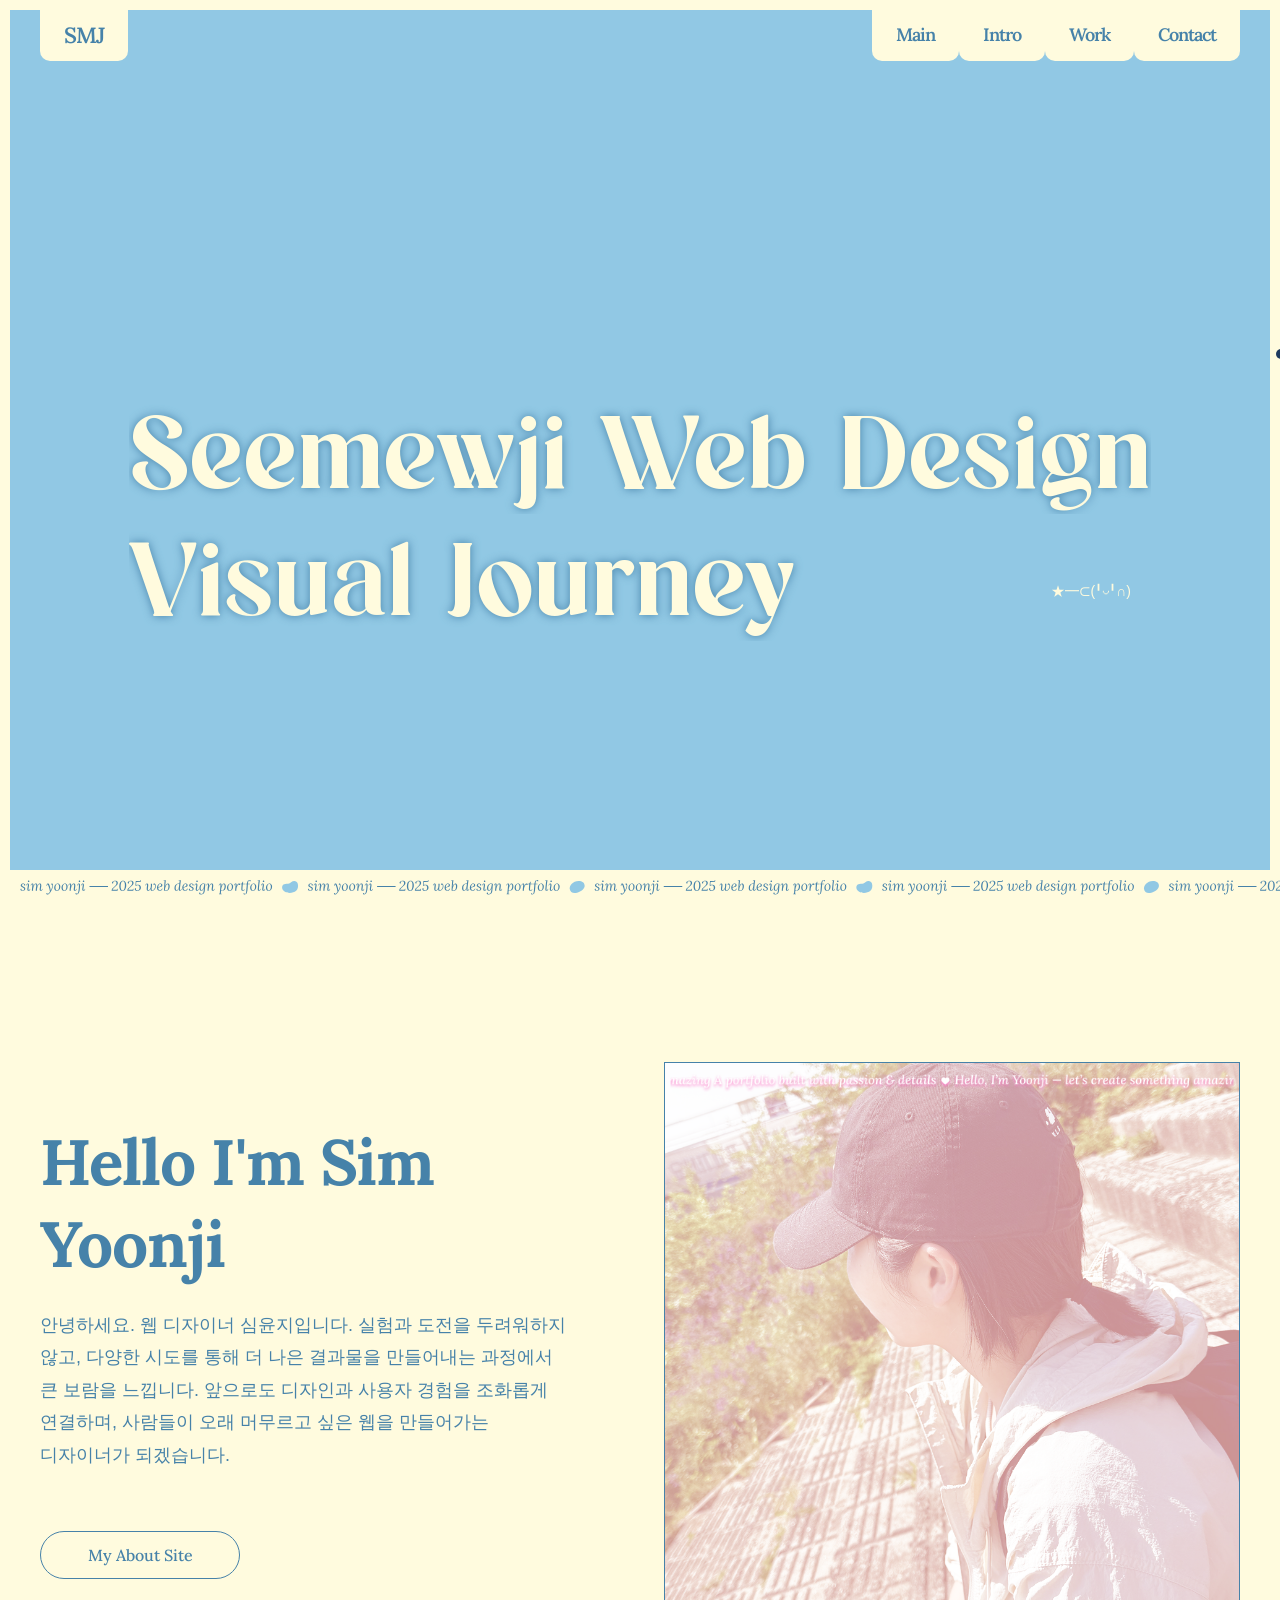
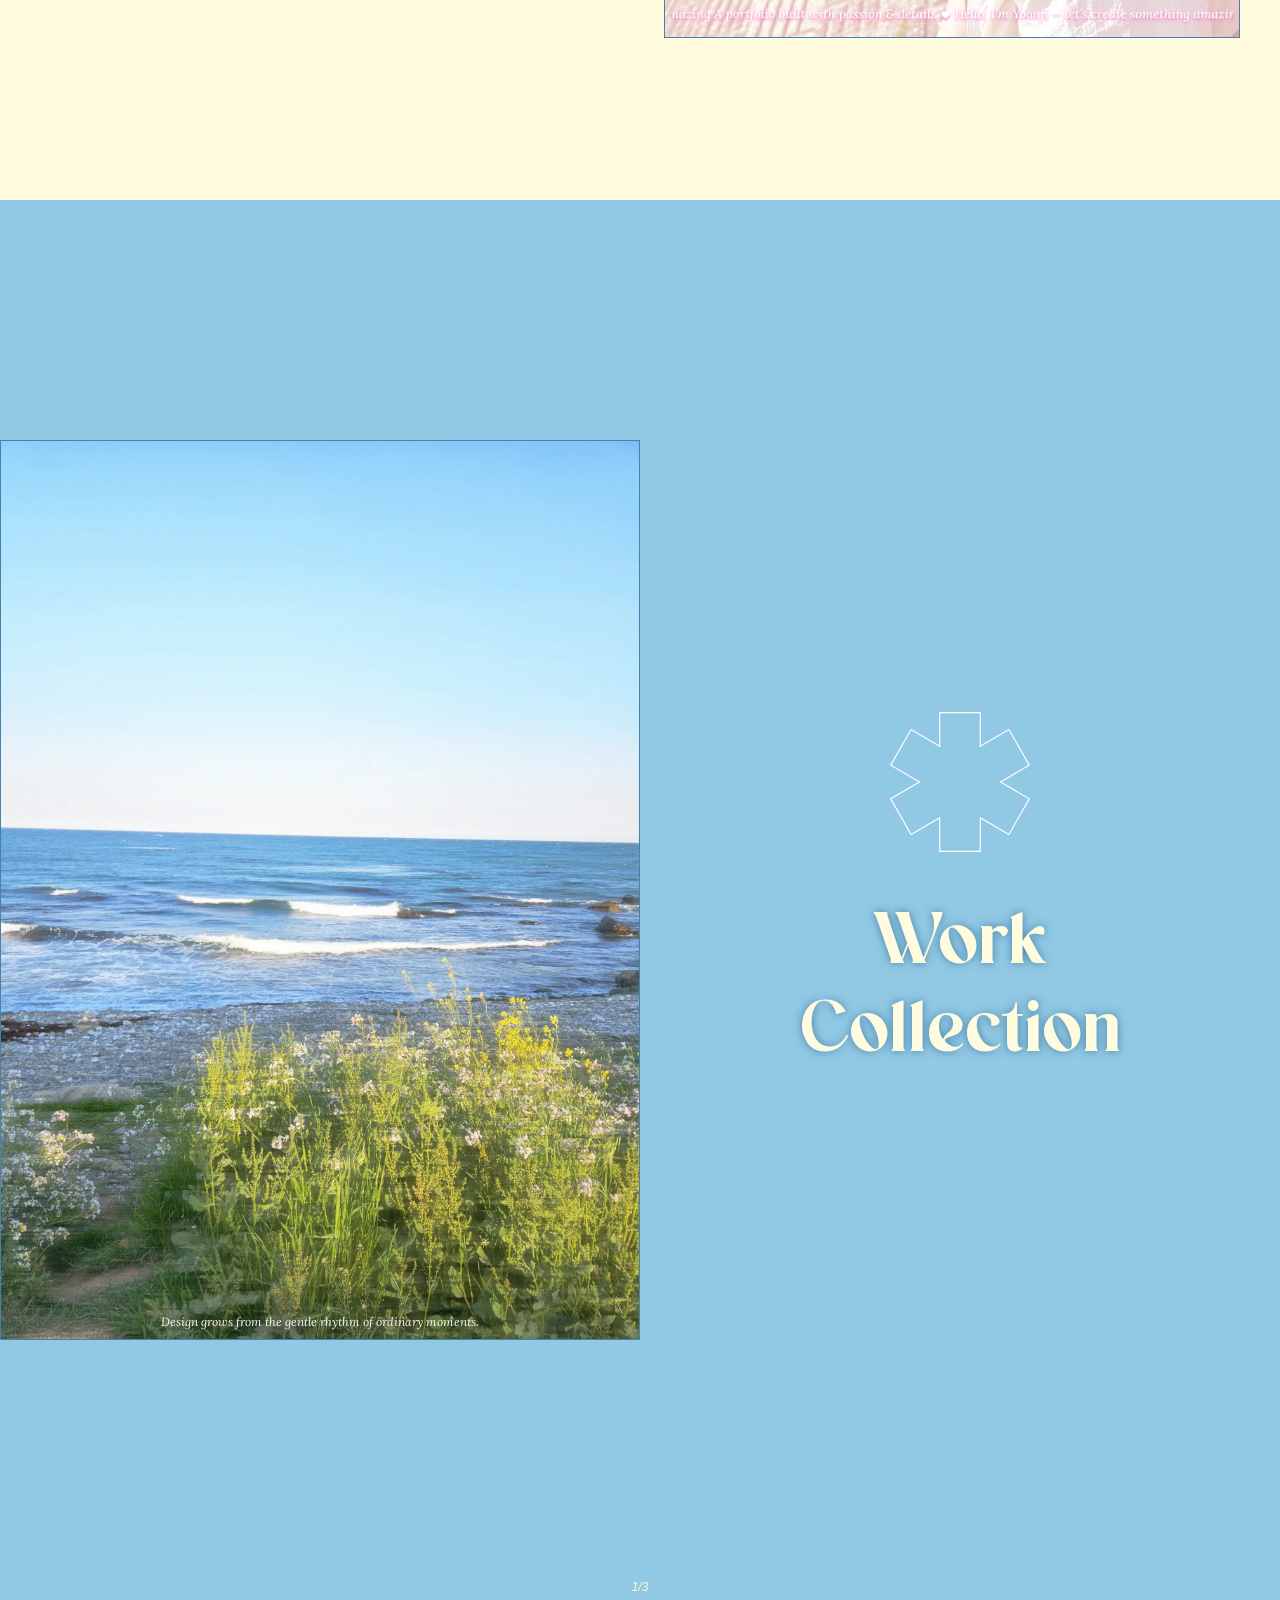
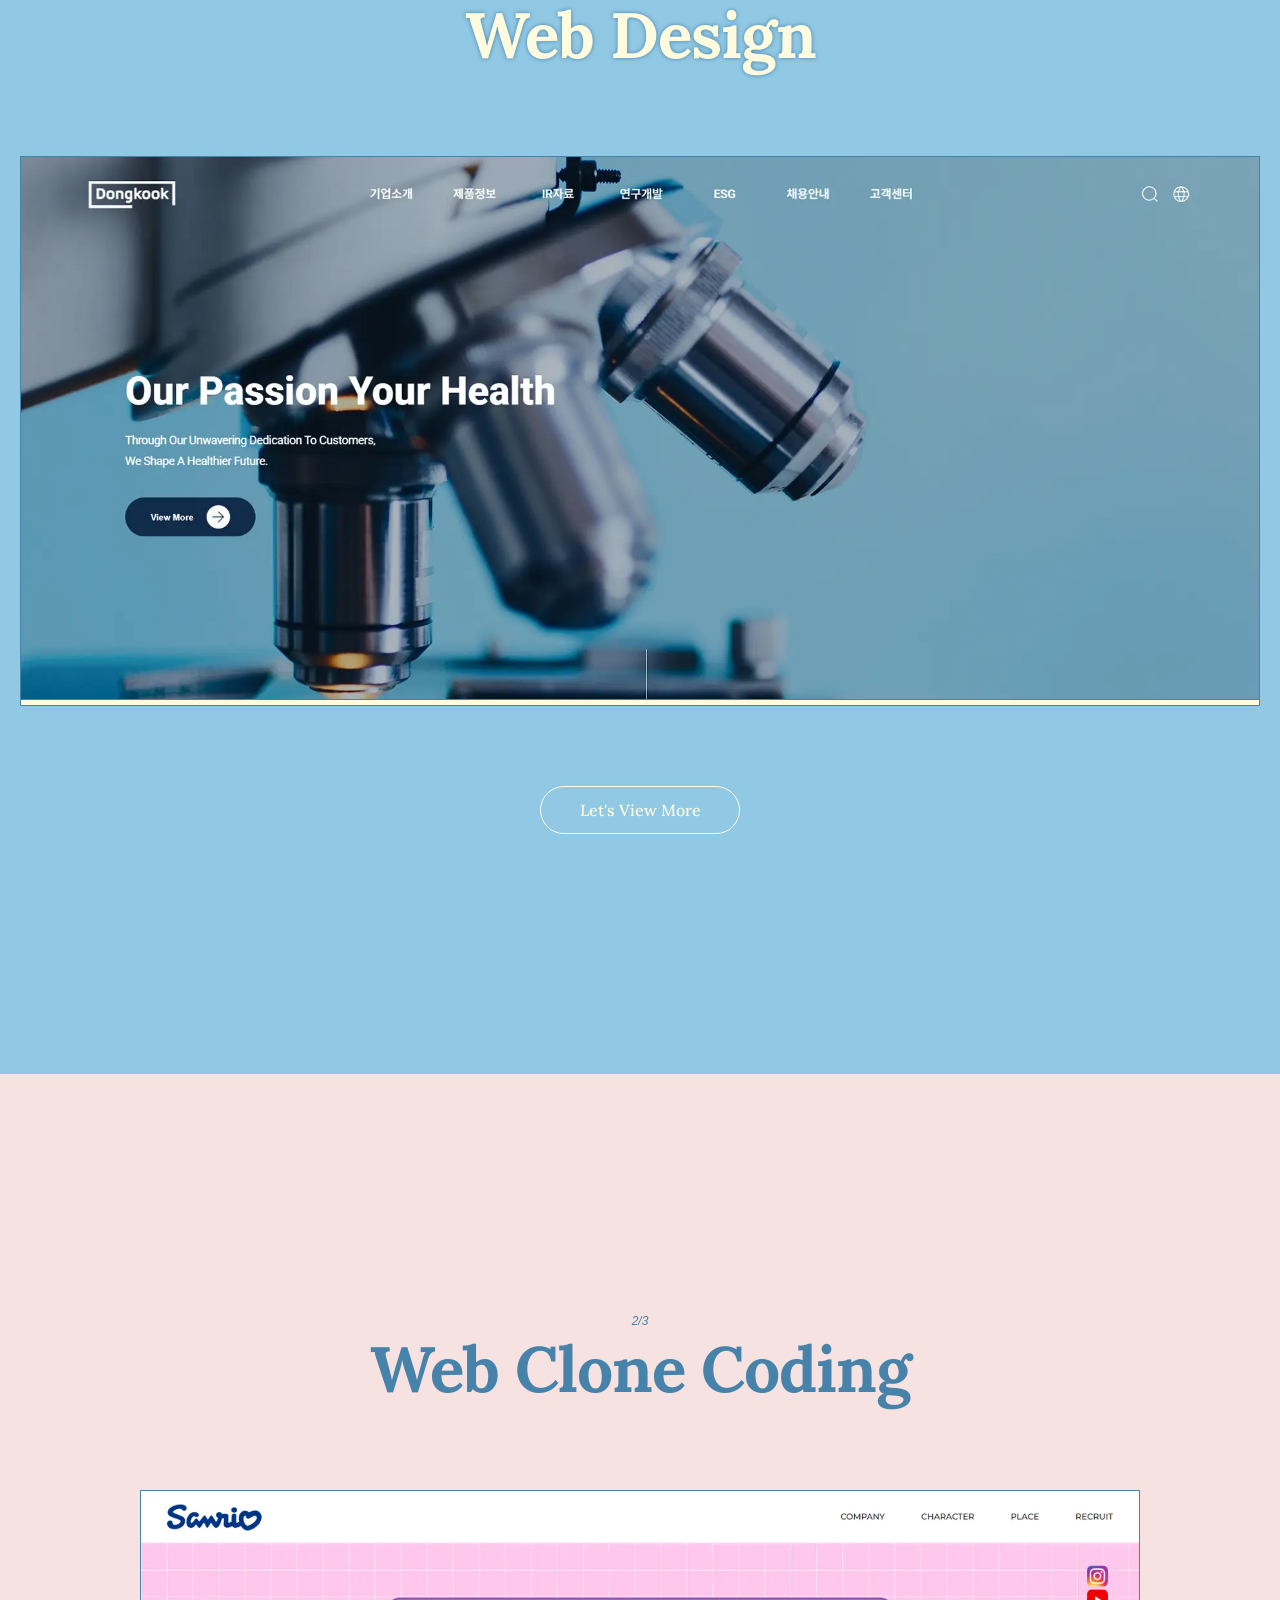
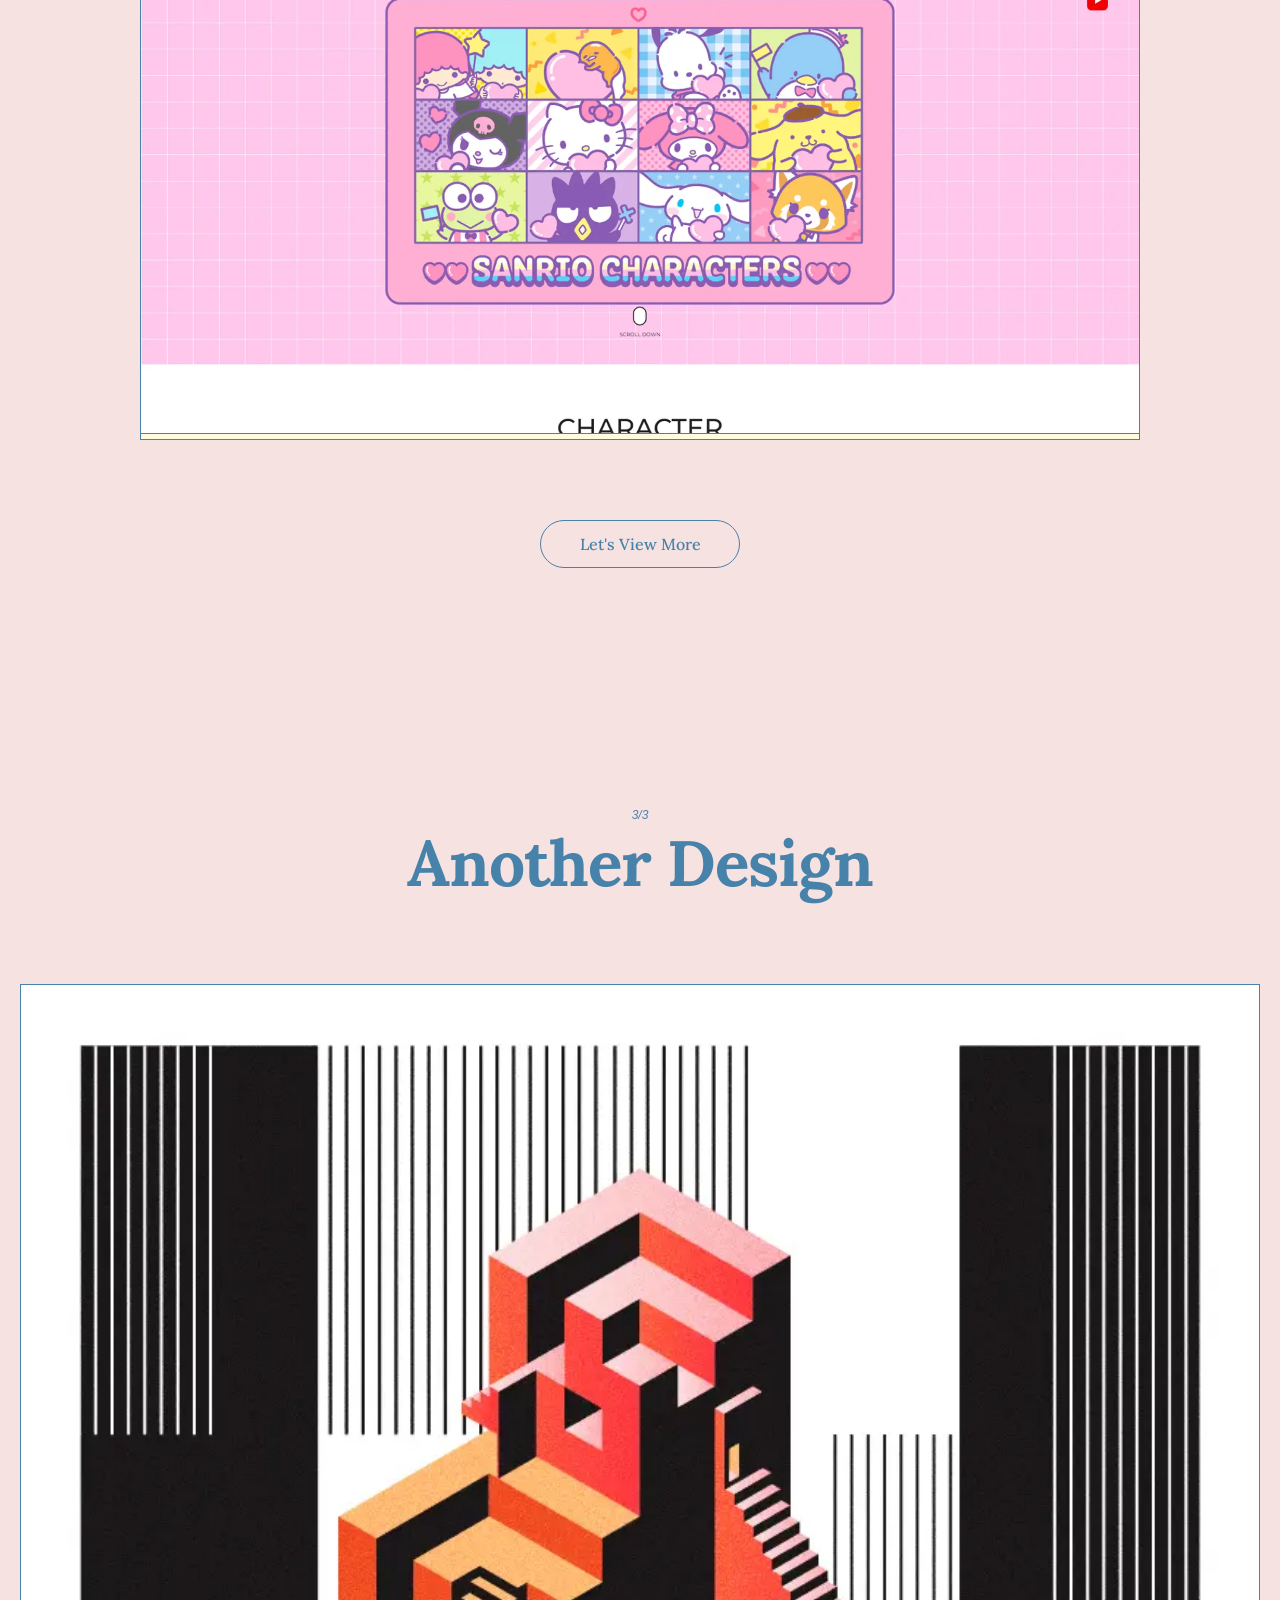
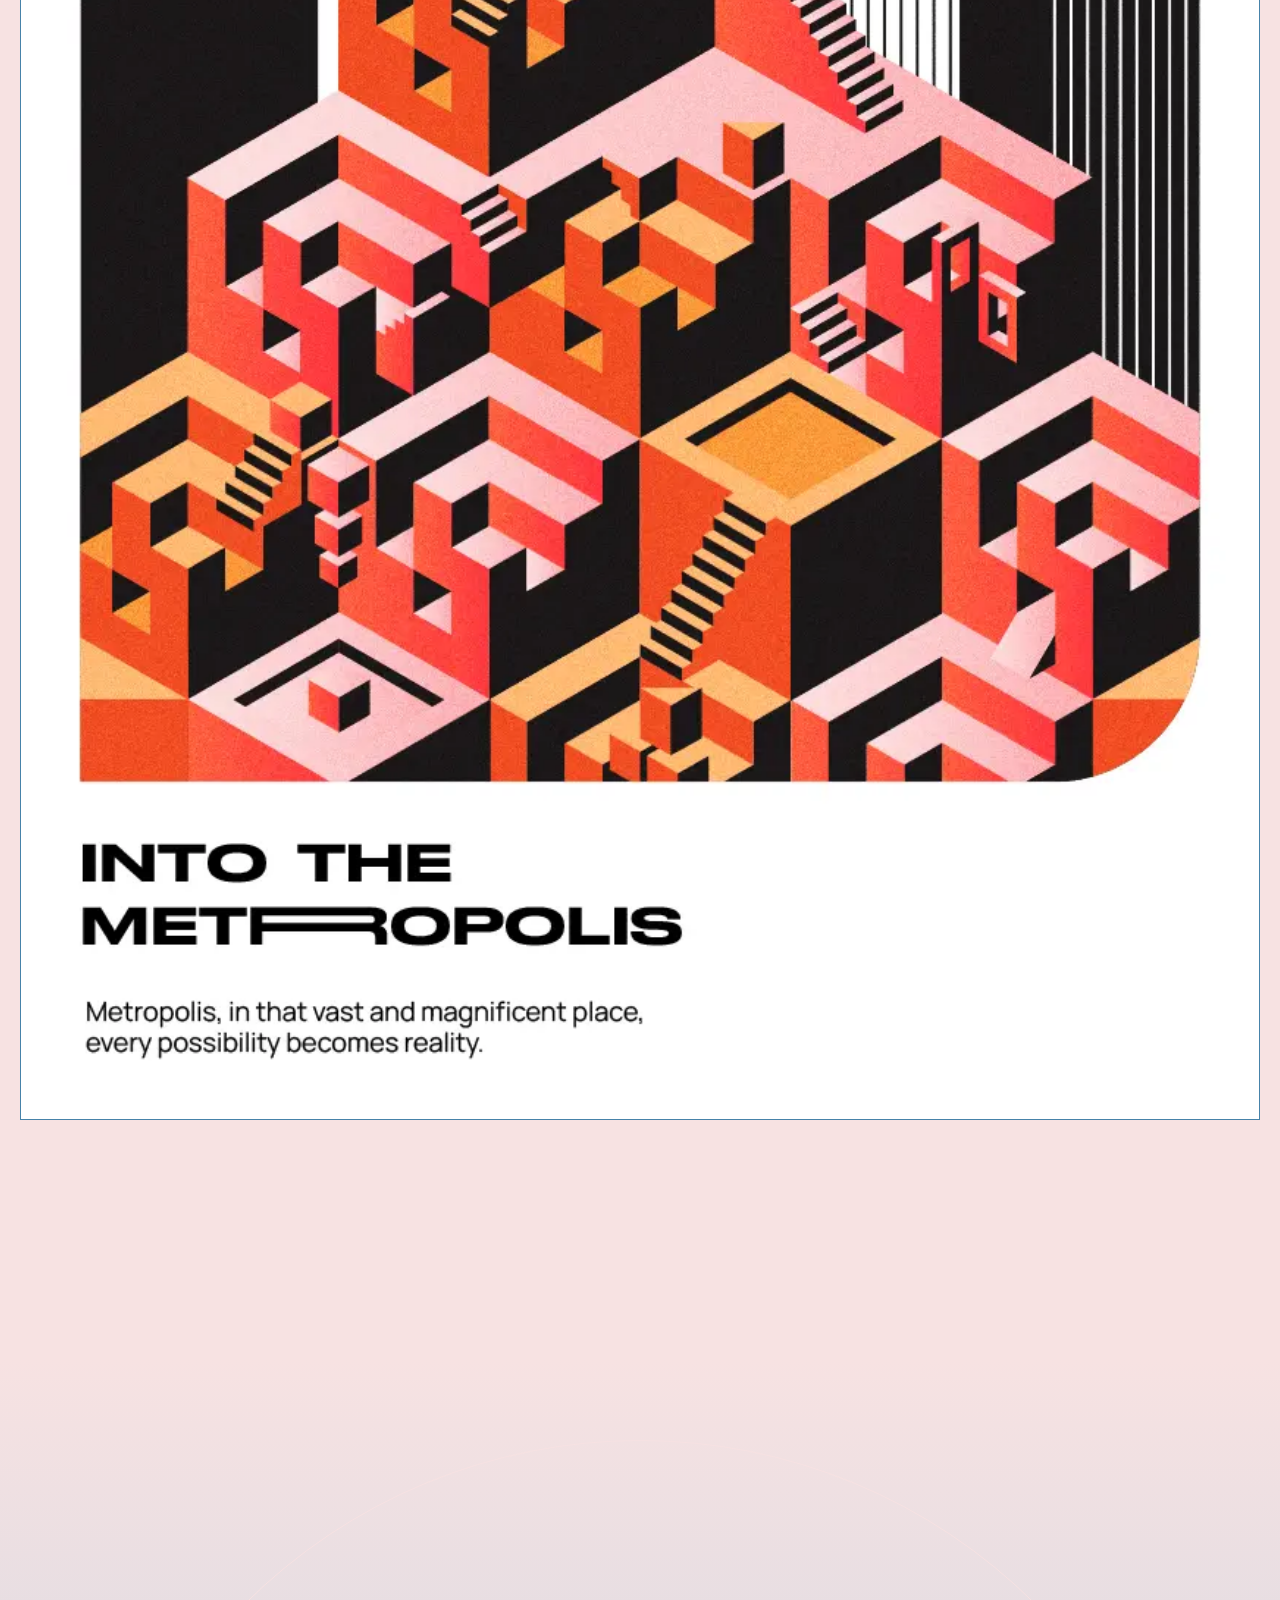
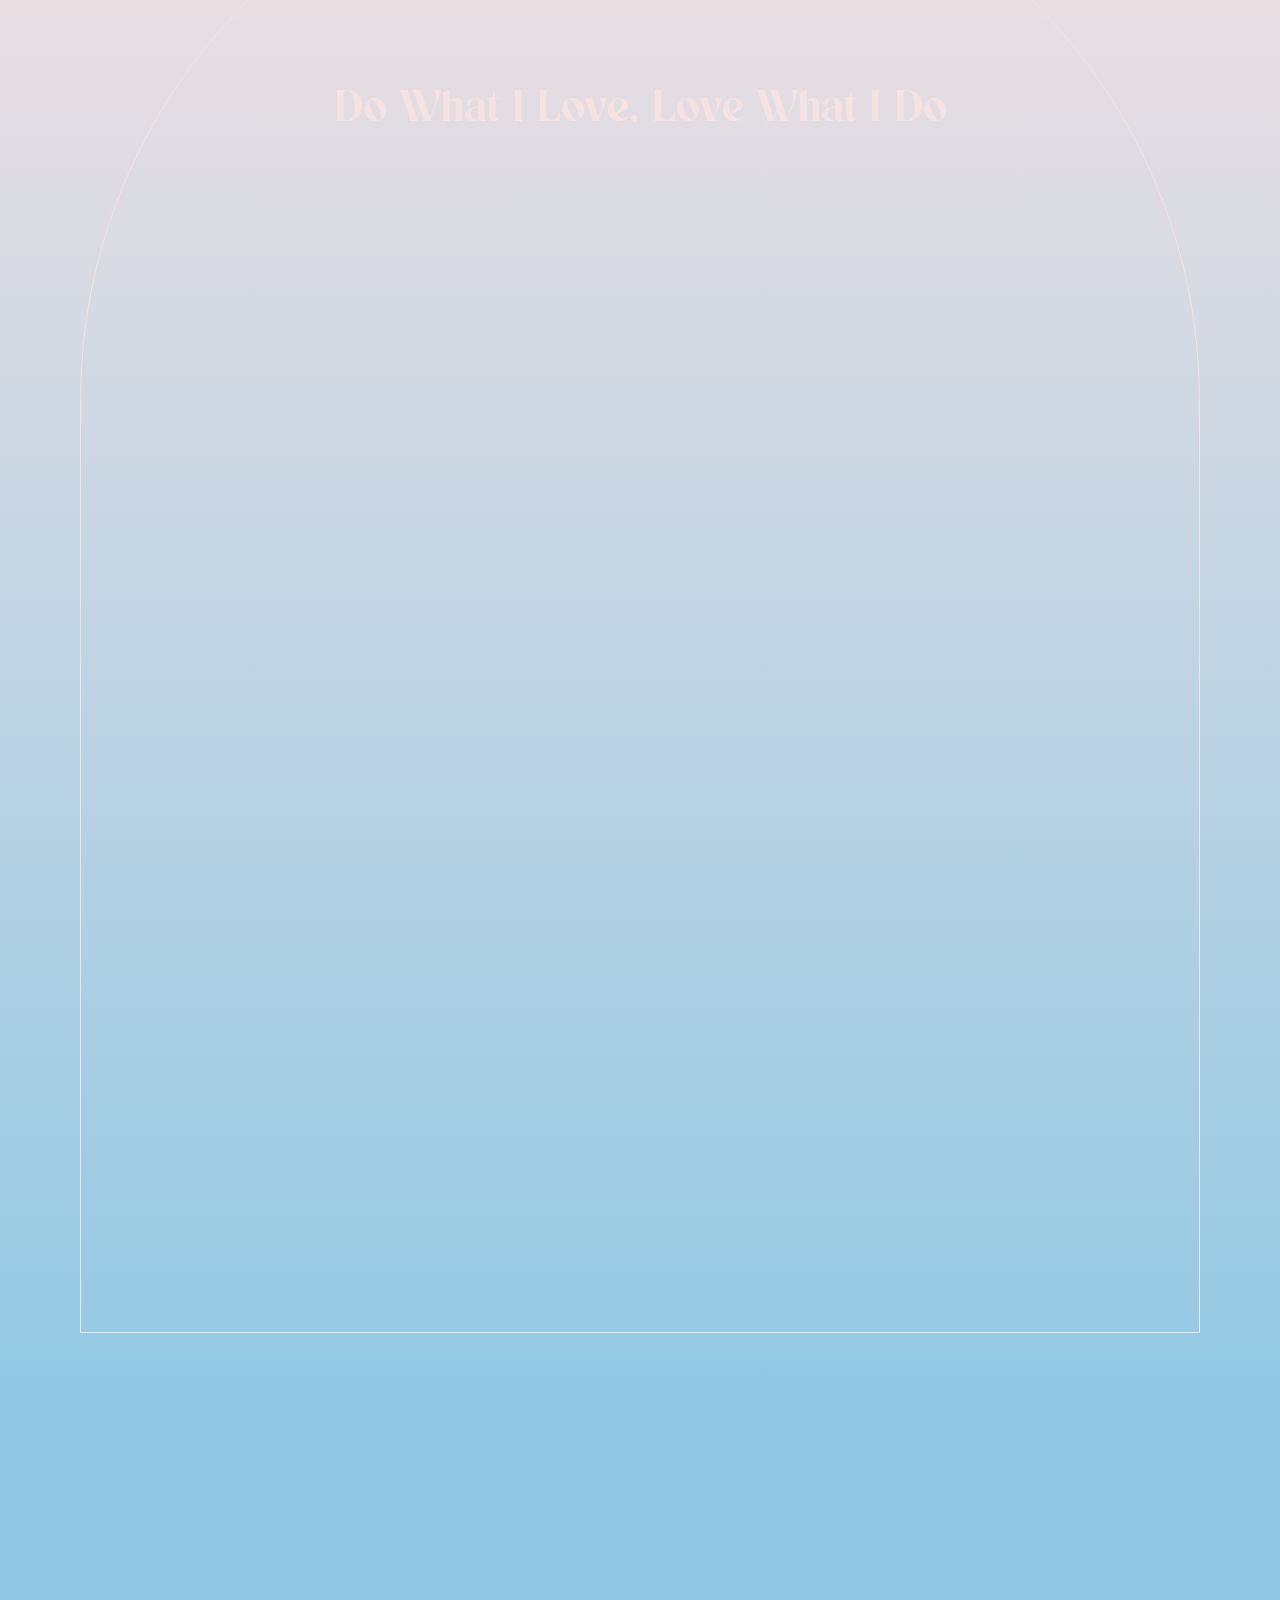
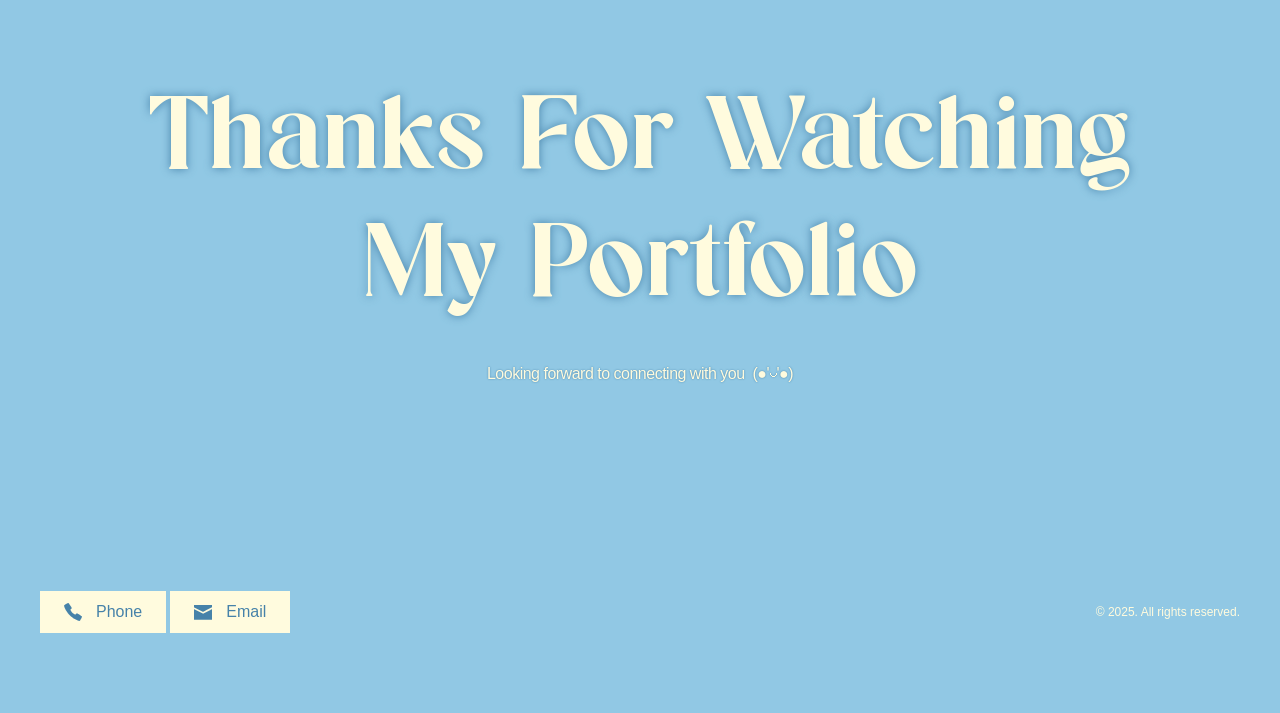
==== commit 4dfcd0d4: "3" ====
--- a/index.html
+++ b/index.html
@@ -11,21 +11,25 @@
     <meta property="og:type" content="website" />
     <meta property="og:title" content="심윤지 포트폴리오 | Web Designer" />
     <meta property="og:description" content="2025 웹 디자이너 심윤지의 포트폴리오 입니다." />
-    <meta property="og:image" content="https://yesvember.github.io/portfolio/img/meta.jpg" />
-    <meta property="og:url" content="https://your-domain.com" />
+    <meta property="og:image" content="https://yesvember.github.io/ppt/img/meta.jpg" />
+    <meta property="og:url" content="https://yesvember.github.io/ppt/" />
+
     <!-- TC -->
     <meta name="twitter:card" content="summary_large_image" />
     <meta name="twitter:title" content="심윤지 포트폴리오 | Web Designer" />
     <meta name="twitter:description" content="2025 웹 디자이너 심윤지의 포트폴리오 입니다." />
-    <meta name="twitter:image" content="https://yesvember.github.io/portfolio/img/meta.jpg" />
+    <meta name="twitter:image" content="https://yesvember.github.io/ppt/img/meta.jpg" />
+
     <!-- favicon -->
     <link rel="icon" href="./img/favicon.ico" type="image/png" />
     <link rel="apple-touch-icon" sizes="180x180" href="./img/favicon-2.png" />
+
     <!-- font -->
     <link rel="preconnect" href="https://fonts.googleapis.com" />
     <link rel="preconnect" href="https://fonts.gstatic.com" crossorigin />
     <link href="https://fonts.googleapis.com/css2?family=Lora:ital,wght@0,400..700;1,400..700&display=swap"
         rel="stylesheet" />
+
     <!-- Swiper CSS -->
     <link rel="stylesheet" href="https://cdn.jsdelivr.net/npm/swiper@10/swiper-bundle.min.css" />
     <!-- index css -->
@@ -179,22 +183,22 @@
                     <div class="swiper work-intro-swiper">
                         <div class="swiper-wrapper">
                             <div class="swiper-slide work-intro-slide">
-                                <img src="./img/work-intro-1.jpg" alt="work intro img" />
+                                <img src="./img/work-intro-1.webp" alt="work intro img" />
                             </div>
                             <div class="swiper-slide work-intro-slide">
-                                <img src="./img/work-intro-2.jpg" alt="work intro img" />
+                                <img src="./img/work-intro-2.webp" alt="work intro img" />
                             </div>
                             <div class="swiper-slide work-intro-slide">
-                                <img src="./img/work-intro-3.jpg" alt="work intro img" />
+                                <img src="./img/work-intro-3.webp" alt="work intro img" />
                             </div>
                             <div class="swiper-slide work-intro-slide">
-                                <img src="./img/work-intro-4.jpg" alt="work intro img" />
+                                <img src="./img/work-intro-4.webp" alt="work intro img" />
                             </div>
                             <div class="swiper-slide work-intro-slide">
-                                <img src="./img/work-intro-5.jpg" alt="work intro img" />
+                                <img src="./img/work-intro-5.webp" alt="work intro img" />
                             </div>
                             <div class="swiper-slide work-intro-slide">
-                                <img src="./img/work-intro-6.jpg" alt="work intro img" />
+                                <img src="./img/work-intro-6.webp" alt="work intro img" />
                             </div>
                         </div>
                     </div>
@@ -218,7 +222,7 @@
                         <div class="swiper-slide swiper-slide-ani work__slide-top work__01-slide">
                             <a href="projects.html#web-01" aria-label="동국제약 웹사이트로 이동">
                                 <figure class="work__img-wrap">
-                                    <img src="./img/work-1-1.jpg" alt="동국제약 웹사이트" />
+                                    <img src="./img/work-1-1.webp" alt="동국제약 웹사이트" />
                                     <figcaption class="hide">웹사이트 바로가기</figcaption>
                                 </figure>
 
@@ -234,7 +238,7 @@
                         <div class="swiper-slide swiper-slide-ani work__slide-top work__02-slide">
                             <a href="projects.html#web-02" aria-label="119레오 웹사이트로 이동">
                                 <figure class="work__img-wrap">
-                                    <img src="./img/work-1-2.jpg" alt="119레오 웹사이트" />
+                                    <img src="./img/work-1-2.webp" alt="119레오 웹사이트" />
                                     <figcaption class="hide">119레오 바로가기</figcaption>
                                 </figure>
 
@@ -250,7 +254,7 @@
                         <div class="swiper-slide swiper-slide-ani work__slide-top work__03-slide">
                             <a href="projects.html#web-03" aria-label="치악산 웹사이트로 이동">
                                 <figure class="work__img-wrap">
-                                    <img src="./img/work-1-3.jpg" alt="치악산 웹사이트" />
+                                    <img src="./img/work-1-3.webp" alt="치악산 웹사이트" />
                                     <figcaption class="hide">치악산 바로가기</figcaption>
                                 </figure>
 
@@ -266,7 +270,7 @@
                         <div class="swiper-slide swiper-slide-ani work__slide-top work__04-slide">
                             <a href="projects.html#web-04" aria-label="로벡틴 웹사이트로 이동">
                                 <figure class="work__img-wrap">
-                                    <img src="./img/work-1-4.jpg" alt="로벡틴 웹사이트" />
+                                    <img src="./img/work-1-4.webp" alt="로벡틴 웹사이트" />
                                     <figcaption class="hide">로벡틴 바로가기</figcaption>
                                 </figure>
 
@@ -282,7 +286,7 @@
                         <div class="swiper-slide swiper-slide-ani work__slide-top work__05-slide">
                             <a href="projects.html#web-05" aria-label="무빅 웹사이트로 이동">
                                 <figure class="work__img-wrap">
-                                    <img src="./img/work-1-5.jpg" alt="무빅 웹사이트" />
+                                    <img src="./img/work-1-5.webp" alt="무빅 웹사이트" />
                                     <figcaption class="hide">무빅 바로가기</figcaption>
                                 </figure>
 
@@ -317,7 +321,7 @@
                             <div class="swiper-slide swiper-slide-ani work__slide-center work__07-slide">
                                 <a href="projects.html#web-06" aria-label="산리오 웹사이트로 이동">
                                     <figure class="work__img-wrap">
-                                        <img src="./img/work-2-1.jpg" alt="산리오 웹사이트" />
+                                        <img src="./img/work-2-1.webp" alt="산리오 웹사이트" />
                                         <figcaption class="hide">산리오 바로가기</figcaption>
                                     </figure>
 
@@ -333,7 +337,7 @@
                             <div class="swiper-slide swiper-slide-ani work__slide-center work__08-slide">
                                 <a href="projects.html#web-07" aria-label="대한항공 웹사이트로 이동">
                                     <figure class="work__img-wrap">
-                                        <img src="./img/work-2-2.jpg" alt="대한항공 웹사이트" />
+                                        <img src="./img/work-2-2.webp" alt="대한항공 웹사이트" />
                                         <figcaption class="hide">대한항공 바로가기</figcaption>
                                     </figure>
 
@@ -348,7 +352,7 @@
                             <div class="swiper-slide swiper-slide-ani work__slide-center work__09-slide">
                                 <a href="projects.html#web-08" aria-label="스파코리아 웹사이트로 이동">
                                     <figure class="work__img-wrap">
-                                        <img src="./img/work-2-3.jpg" alt="스파코리아 웹사이트" />
+                                        <img src="./img/work-2-3.webp" alt="스파코리아 웹사이트" />
                                         <figcaption class="hide">스파코리아 바로가기</figcaption>
                                     </figure>
 
@@ -363,7 +367,7 @@
                             <div class="swiper-slide swiper-slide-ani work__slide-center work__10-slide">
                                 <a href="projects.html#web-09" aria-label="쇼파드 웹사이트로 이동">
                                     <figure class="work__img-wrap">
-                                        <img src="./img/work-2-4.jpg" alt="쇼파드 웹사이트" />
+                                        <img src="./img/work-2-4.webp" alt="쇼파드 웹사이트" />
                                         <figcaption class="hide">쇼파드 바로가기</figcaption>
                                     </figure>
 
@@ -397,49 +401,49 @@
                     <div class="swiper-wrapper">
                         <div class="swiper-slide work__slide-bottom work__11-slide">
                             <figure>
-                                <img src="./img/poster-1.jpg" alt="poster img" />
+                                <img src="./img/poster-1.webp" alt="poster img" />
                                 <figcaption class="hide">design poster</figcaption>
                             </figure>
                         </div>
                         <div class="swiper-slide work__slide-bottom work__12-slide">
                             <figure>
-                                <img src="./img/poster-2.jpg" alt="poster img" />
+                                <img src="./img/poster-2.webp" alt="poster img" />
                                 <figcaption class="hide">design poster</figcaption>
                             </figure>
                         </div>
                         <div class="swiper-slide work__slide-bottom work__13-slide">
                             <figure>
-                                <img src="./img/poster-3.jpg" alt="poster img" />
+                                <img src="./img/poster-3.webp" alt="poster img" />
                                 <figcaption class="hide">design poster</figcaption>
                             </figure>
                         </div>
                         <div class="swiper-slide work__slide-bottom work__14-slide">
                             <figure>
-                                <img src="./img/poster-4.png" alt="poster img" />
+                                <img src="./img/poster-4.webp" alt="poster img" />
                                 <figcaption class="hide">design poster</figcaption>
                             </figure>
                         </div>
                         <div class="swiper-slide work__slide-bottom work__15-slide">
                             <figure>
-                                <img src="./img/poster-5.jpg" alt="poster img" />
+                                <img src="./img/poster-5.webp" alt="poster img" />
                                 <figcaption class="hide">design poster</figcaption>
                             </figure>
                         </div>
                         <div class="swiper-slide work__slide-bottom work__16-slide">
                             <figure>
-                                <img src="./img/poster-6.jpg" alt="poster img" />
+                                <img src="./img/poster-6.webp" alt="poster img" />
                                 <figcaption class="hide">design poster</figcaption>
                             </figure>
                         </div>
                         <div class="swiper-slide work__slide-bottom work__17-slide">
                             <figure>
-                                <img src="./img/poster-7.jpg" alt="poster img" />
+                                <img src="./img/poster-7.webp" alt="poster img" />
                                 <figcaption class="hide">design poster</figcaption>
                             </figure>
                         </div>
                         <div class="swiper-slide work__slide-bottom work__18-slide">
                             <figure>
-                                <img src="./img/poster-8.jpg" alt="poster img" />
+                                <img src="./img/poster-8.webp" alt="poster img" />
                                 <figcaption class="hide">design poster</figcaption>
                             </figure>
                         </div>
@@ -511,9 +515,9 @@
     <script src="https://cdnjs.cloudflare.com/ajax/libs/gsap/3.12.5/gsap.min.js"></script>
     <script src="https://cdnjs.cloudflare.com/ajax/libs/gsap/3.12.5/ScrollTrigger.min.js"></script>
     <!-- local script -->
+    <script src="./script/index.js" defer></script>
     <script src="./script/mouse.js" defer></script>
     <script src="./script/header.js" defer></script>
-    <script src="./script/index.js" defer></script>
 </body>
 
 </html>
